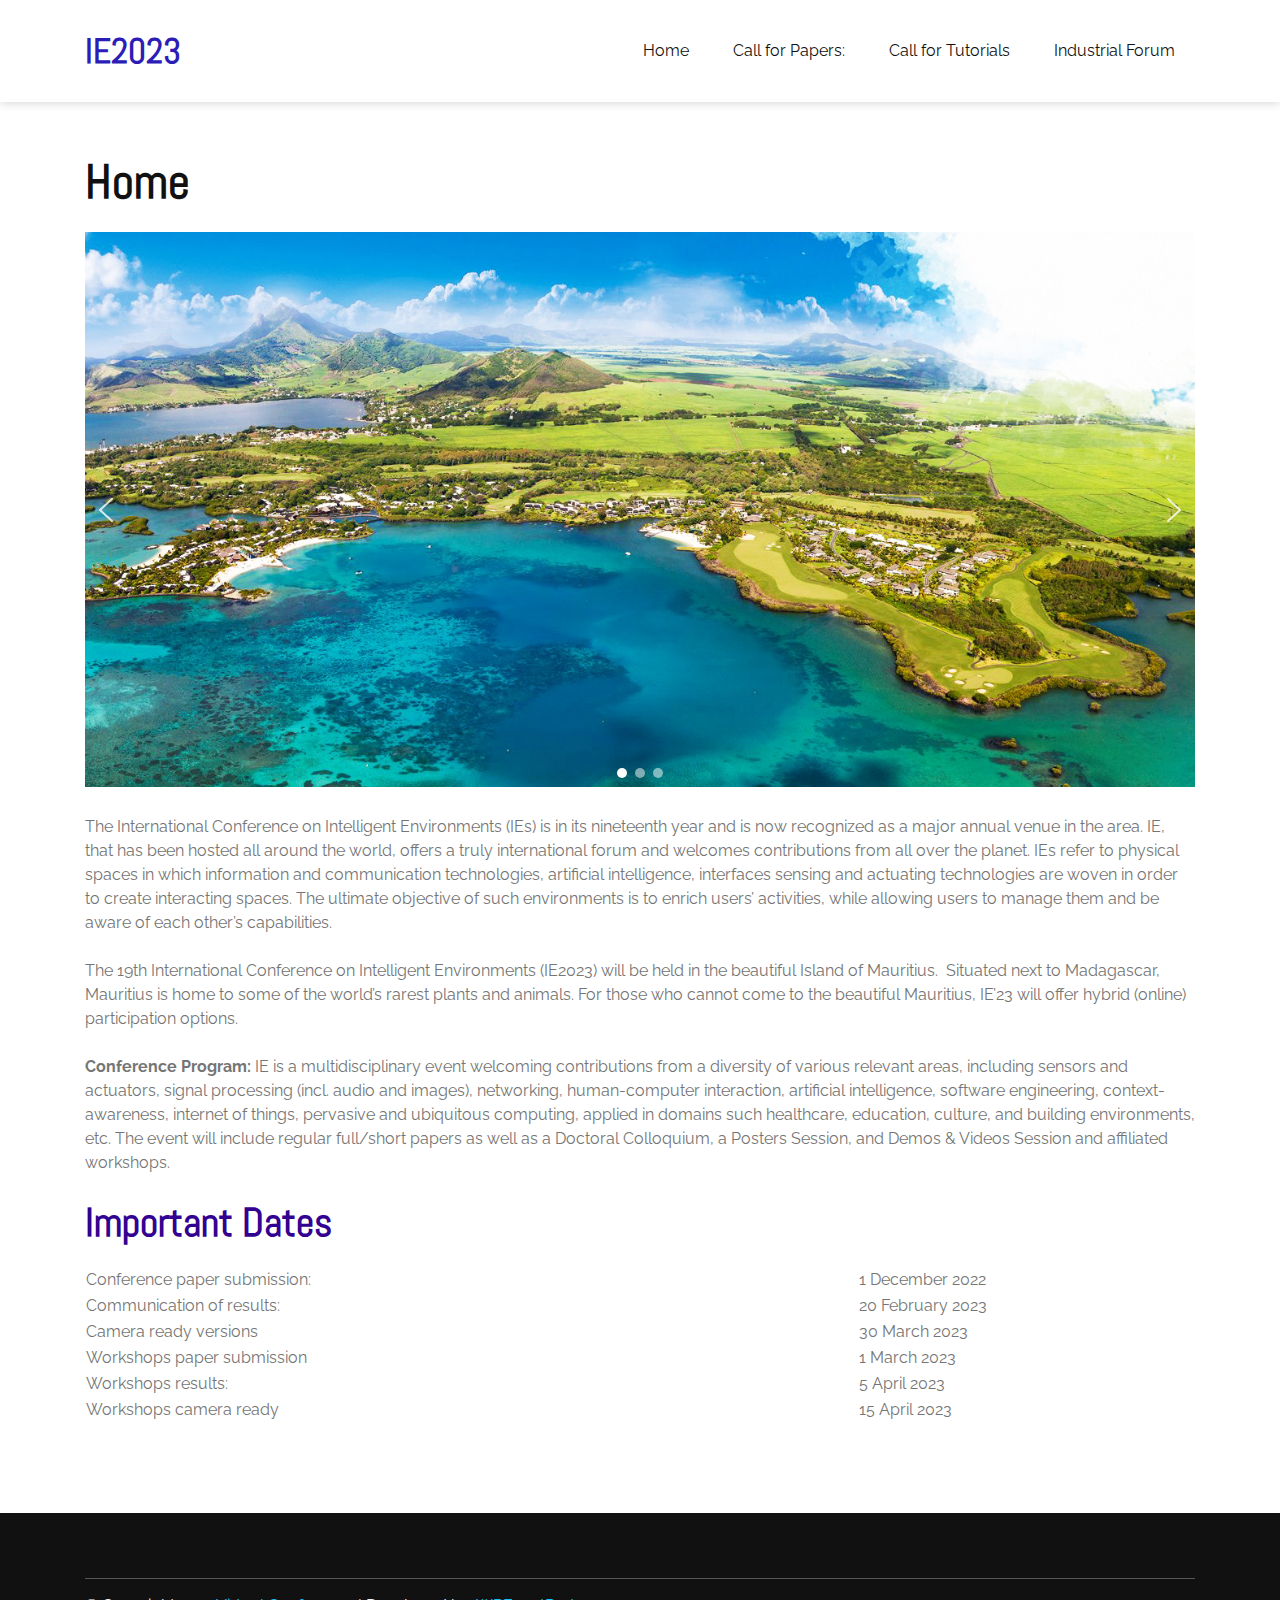
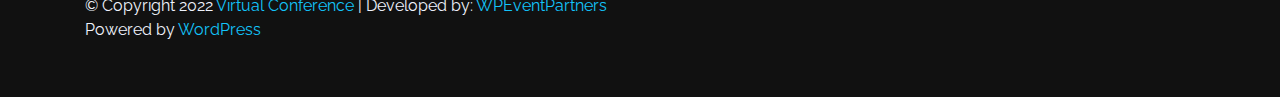
==== index.html @ b7e9fc42 "1st" ====
<!DOCTYPE html>
<html lang="en-US">
<head>
	<meta charset="UTF-8">
	<meta name="viewport" content="width=device-width, initial-scale=1">
	<link rel="profile" href="https://gmpg.org/xfn/11">

	<title>IE2023 &#8211; 19th International Conference on Intelligent Environments (IE’23)</title>
<meta name="robots" content="max-image-preview:large">
<link rel="dns-prefetch" href="//fonts.googleapis.com">
<link rel="dns-prefetch" href="//s.w.org">
<link rel="alternate" type="application/rss+xml" title="IE2023 &raquo; Feed" href="https://mrinalsharma14.github.io/IE2023/feed/">
<link rel="alternate" type="application/rss+xml" title="IE2023 &raquo; Comments Feed" href="https://mrinalsharma14.github.io/IE2023/comments/feed/">
<script type="text/javascript">
window._wpemojiSettings = {"baseUrl":"https:\/\/s.w.org\/images\/core\/emoji\/14.0.0\/72x72\/","ext":".png","svgUrl":"https:\/\/s.w.org\/images\/core\/emoji\/14.0.0\/svg\/","svgExt":".svg","source":{"concatemoji":"https:\/\/mrinalsharma14.github.io\/IE2023\/wp-includes\/js\/wp-emoji-release.min.js?ver=6.0"}};
/*! This file is auto-generated */
!function(e,a,t){var n,r,o,i=a.createElement("canvas"),p=i.getContext&&i.getContext("2d");function s(e,t){var a=String.fromCharCode,e=(p.clearRect(0,0,i.width,i.height),p.fillText(a.apply(this,e),0,0),i.toDataURL());return p.clearRect(0,0,i.width,i.height),p.fillText(a.apply(this,t),0,0),e===i.toDataURL()}function c(e){var t=a.createElement("script");t.src=e,t.defer=t.type="text/javascript",a.getElementsByTagName("head")[0].appendChild(t)}for(o=Array("flag","emoji"),t.supports={everything:!0,everythingExceptFlag:!0},r=0;r<o.length;r++)t.supports[o[r]]=function(e){if(!p||!p.fillText)return!1;switch(p.textBaseline="top",p.font="600 32px Arial",e){case"flag":return s([127987,65039,8205,9895,65039],[127987,65039,8203,9895,65039])?!1:!s([55356,56826,55356,56819],[55356,56826,8203,55356,56819])&&!s([55356,57332,56128,56423,56128,56418,56128,56421,56128,56430,56128,56423,56128,56447],[55356,57332,8203,56128,56423,8203,56128,56418,8203,56128,56421,8203,56128,56430,8203,56128,56423,8203,56128,56447]);case"emoji":return!s([129777,127995,8205,129778,127999],[129777,127995,8203,129778,127999])}return!1}(o[r]),t.supports.everything=t.supports.everything&&t.supports[o[r]],"flag"!==o[r]&&(t.supports.everythingExceptFlag=t.supports.everythingExceptFlag&&t.supports[o[r]]);t.supports.everythingExceptFlag=t.supports.everythingExceptFlag&&!t.supports.flag,t.DOMReady=!1,t.readyCallback=function(){t.DOMReady=!0},t.supports.everything||(n=function(){t.readyCallback()},a.addEventListener?(a.addEventListener("DOMContentLoaded",n,!1),e.addEventListener("load",n,!1)):(e.attachEvent("onload",n),a.attachEvent("onreadystatechange",function(){"complete"===a.readyState&&t.readyCallback()})),(e=t.source||{}).concatemoji?c(e.concatemoji):e.wpemoji&&e.twemoji&&(c(e.twemoji),c(e.wpemoji)))}(window,document,window._wpemojiSettings);
</script>
<style type="text/css">img.wp-smiley,
img.emoji {
	display: inline !important;
	border: none !important;
	box-shadow: none !important;
	height: 1em !important;
	width: 1em !important;
	margin: 0 0.07em !important;
	vertical-align: -0.1em !important;
	background: none !important;
	padding: 0 !important;
}</style>
	<link rel="stylesheet" id="wp-block-library-css" href="https://mrinalsharma14.github.io/IE2023/wp-includes/css/dist/block-library/style.min.css?ver=6.0" type="text/css" media="all">
<style id="global-styles-inline-css" type="text/css">body{--wp--preset--color--black: #000000;--wp--preset--color--cyan-bluish-gray: #abb8c3;--wp--preset--color--white: #ffffff;--wp--preset--color--pale-pink: #f78da7;--wp--preset--color--vivid-red: #cf2e2e;--wp--preset--color--luminous-vivid-orange: #ff6900;--wp--preset--color--luminous-vivid-amber: #fcb900;--wp--preset--color--light-green-cyan: #7bdcb5;--wp--preset--color--vivid-green-cyan: #00d084;--wp--preset--color--pale-cyan-blue: #8ed1fc;--wp--preset--color--vivid-cyan-blue: #0693e3;--wp--preset--color--vivid-purple: #9b51e0;--wp--preset--gradient--vivid-cyan-blue-to-vivid-purple: linear-gradient(135deg,rgba(6,147,227,1) 0%,rgb(155,81,224) 100%);--wp--preset--gradient--light-green-cyan-to-vivid-green-cyan: linear-gradient(135deg,rgb(122,220,180) 0%,rgb(0,208,130) 100%);--wp--preset--gradient--luminous-vivid-amber-to-luminous-vivid-orange: linear-gradient(135deg,rgba(252,185,0,1) 0%,rgba(255,105,0,1) 100%);--wp--preset--gradient--luminous-vivid-orange-to-vivid-red: linear-gradient(135deg,rgba(255,105,0,1) 0%,rgb(207,46,46) 100%);--wp--preset--gradient--very-light-gray-to-cyan-bluish-gray: linear-gradient(135deg,rgb(238,238,238) 0%,rgb(169,184,195) 100%);--wp--preset--gradient--cool-to-warm-spectrum: linear-gradient(135deg,rgb(74,234,220) 0%,rgb(151,120,209) 20%,rgb(207,42,186) 40%,rgb(238,44,130) 60%,rgb(251,105,98) 80%,rgb(254,248,76) 100%);--wp--preset--gradient--blush-light-purple: linear-gradient(135deg,rgb(255,206,236) 0%,rgb(152,150,240) 100%);--wp--preset--gradient--blush-bordeaux: linear-gradient(135deg,rgb(254,205,165) 0%,rgb(254,45,45) 50%,rgb(107,0,62) 100%);--wp--preset--gradient--luminous-dusk: linear-gradient(135deg,rgb(255,203,112) 0%,rgb(199,81,192) 50%,rgb(65,88,208) 100%);--wp--preset--gradient--pale-ocean: linear-gradient(135deg,rgb(255,245,203) 0%,rgb(182,227,212) 50%,rgb(51,167,181) 100%);--wp--preset--gradient--electric-grass: linear-gradient(135deg,rgb(202,248,128) 0%,rgb(113,206,126) 100%);--wp--preset--gradient--midnight: linear-gradient(135deg,rgb(2,3,129) 0%,rgb(40,116,252) 100%);--wp--preset--duotone--dark-grayscale: url('#wp-duotone-dark-grayscale');--wp--preset--duotone--grayscale: url('#wp-duotone-grayscale');--wp--preset--duotone--purple-yellow: url('#wp-duotone-purple-yellow');--wp--preset--duotone--blue-red: url('#wp-duotone-blue-red');--wp--preset--duotone--midnight: url('#wp-duotone-midnight');--wp--preset--duotone--magenta-yellow: url('#wp-duotone-magenta-yellow');--wp--preset--duotone--purple-green: url('#wp-duotone-purple-green');--wp--preset--duotone--blue-orange: url('#wp-duotone-blue-orange');--wp--preset--font-size--small: 13px;--wp--preset--font-size--medium: 20px;--wp--preset--font-size--large: 36px;--wp--preset--font-size--x-large: 42px;}.has-black-color{color: var(--wp--preset--color--black) !important;}.has-cyan-bluish-gray-color{color: var(--wp--preset--color--cyan-bluish-gray) !important;}.has-white-color{color: var(--wp--preset--color--white) !important;}.has-pale-pink-color{color: var(--wp--preset--color--pale-pink) !important;}.has-vivid-red-color{color: var(--wp--preset--color--vivid-red) !important;}.has-luminous-vivid-orange-color{color: var(--wp--preset--color--luminous-vivid-orange) !important;}.has-luminous-vivid-amber-color{color: var(--wp--preset--color--luminous-vivid-amber) !important;}.has-light-green-cyan-color{color: var(--wp--preset--color--light-green-cyan) !important;}.has-vivid-green-cyan-color{color: var(--wp--preset--color--vivid-green-cyan) !important;}.has-pale-cyan-blue-color{color: var(--wp--preset--color--pale-cyan-blue) !important;}.has-vivid-cyan-blue-color{color: var(--wp--preset--color--vivid-cyan-blue) !important;}.has-vivid-purple-color{color: var(--wp--preset--color--vivid-purple) !important;}.has-black-background-color{background-color: var(--wp--preset--color--black) !important;}.has-cyan-bluish-gray-background-color{background-color: var(--wp--preset--color--cyan-bluish-gray) !important;}.has-white-background-color{background-color: var(--wp--preset--color--white) !important;}.has-pale-pink-background-color{background-color: var(--wp--preset--color--pale-pink) !important;}.has-vivid-red-background-color{background-color: var(--wp--preset--color--vivid-red) !important;}.has-luminous-vivid-orange-background-color{background-color: var(--wp--preset--color--luminous-vivid-orange) !important;}.has-luminous-vivid-amber-background-color{background-color: var(--wp--preset--color--luminous-vivid-amber) !important;}.has-light-green-cyan-background-color{background-color: var(--wp--preset--color--light-green-cyan) !important;}.has-vivid-green-cyan-background-color{background-color: var(--wp--preset--color--vivid-green-cyan) !important;}.has-pale-cyan-blue-background-color{background-color: var(--wp--preset--color--pale-cyan-blue) !important;}.has-vivid-cyan-blue-background-color{background-color: var(--wp--preset--color--vivid-cyan-blue) !important;}.has-vivid-purple-background-color{background-color: var(--wp--preset--color--vivid-purple) !important;}.has-black-border-color{border-color: var(--wp--preset--color--black) !important;}.has-cyan-bluish-gray-border-color{border-color: var(--wp--preset--color--cyan-bluish-gray) !important;}.has-white-border-color{border-color: var(--wp--preset--color--white) !important;}.has-pale-pink-border-color{border-color: var(--wp--preset--color--pale-pink) !important;}.has-vivid-red-border-color{border-color: var(--wp--preset--color--vivid-red) !important;}.has-luminous-vivid-orange-border-color{border-color: var(--wp--preset--color--luminous-vivid-orange) !important;}.has-luminous-vivid-amber-border-color{border-color: var(--wp--preset--color--luminous-vivid-amber) !important;}.has-light-green-cyan-border-color{border-color: var(--wp--preset--color--light-green-cyan) !important;}.has-vivid-green-cyan-border-color{border-color: var(--wp--preset--color--vivid-green-cyan) !important;}.has-pale-cyan-blue-border-color{border-color: var(--wp--preset--color--pale-cyan-blue) !important;}.has-vivid-cyan-blue-border-color{border-color: var(--wp--preset--color--vivid-cyan-blue) !important;}.has-vivid-purple-border-color{border-color: var(--wp--preset--color--vivid-purple) !important;}.has-vivid-cyan-blue-to-vivid-purple-gradient-background{background: var(--wp--preset--gradient--vivid-cyan-blue-to-vivid-purple) !important;}.has-light-green-cyan-to-vivid-green-cyan-gradient-background{background: var(--wp--preset--gradient--light-green-cyan-to-vivid-green-cyan) !important;}.has-luminous-vivid-amber-to-luminous-vivid-orange-gradient-background{background: var(--wp--preset--gradient--luminous-vivid-amber-to-luminous-vivid-orange) !important;}.has-luminous-vivid-orange-to-vivid-red-gradient-background{background: var(--wp--preset--gradient--luminous-vivid-orange-to-vivid-red) !important;}.has-very-light-gray-to-cyan-bluish-gray-gradient-background{background: var(--wp--preset--gradient--very-light-gray-to-cyan-bluish-gray) !important;}.has-cool-to-warm-spectrum-gradient-background{background: var(--wp--preset--gradient--cool-to-warm-spectrum) !important;}.has-blush-light-purple-gradient-background{background: var(--wp--preset--gradient--blush-light-purple) !important;}.has-blush-bordeaux-gradient-background{background: var(--wp--preset--gradient--blush-bordeaux) !important;}.has-luminous-dusk-gradient-background{background: var(--wp--preset--gradient--luminous-dusk) !important;}.has-pale-ocean-gradient-background{background: var(--wp--preset--gradient--pale-ocean) !important;}.has-electric-grass-gradient-background{background: var(--wp--preset--gradient--electric-grass) !important;}.has-midnight-gradient-background{background: var(--wp--preset--gradient--midnight) !important;}.has-small-font-size{font-size: var(--wp--preset--font-size--small) !important;}.has-medium-font-size{font-size: var(--wp--preset--font-size--medium) !important;}.has-large-font-size{font-size: var(--wp--preset--font-size--large) !important;}.has-x-large-font-size{font-size: var(--wp--preset--font-size--x-large) !important;}</style>
<link rel="stylesheet" id="fontello-css-css" href="https://mrinalsharma14.github.io/IE2023/wp-content/themes/virtual-conference/css/fontello.css?ver=6.0" type="text/css" media="all">
<link rel="stylesheet" id="virtual-conference-googlefonts-css" href="https://fonts.googleapis.com/css?family=Raleway%3A200%2C300%2C400%2C500%2C600%2C700%2C800%2C900%7CAbel%3A200%2C300%2C400%2C500%2C600%2C700%2C800%2C900%7CAbel%3A200%2C300%2C400%2C500%2C600%2C700%2C800%2C900%7C&#038;ver=6.0" type="text/css" media="all">
<link rel="stylesheet" id="owl-carousel-css" href="https://mrinalsharma14.github.io/IE2023/wp-content/themes/virtual-conference/css/owl.carousel.min.css?ver=2.3.4" type="text/css" media="all">
<link rel="stylesheet" id="virtual-conference-style-css" href="https://mrinalsharma14.github.io/IE2023/wp-content/themes/virtual-conference/style.css?ver=6.0" type="text/css" media="all">
<link rel="stylesheet" id="virtual-conference-schedule-layouts-css" href="https://mrinalsharma14.github.io/IE2023/wp-content/themes/virtual-conference/css/schedule-layouts.css?ver=6.0" type="text/css" media="all">
<link rel="stylesheet" id="virtual-conference-dynamic-css-css" href="https://mrinalsharma14.github.io/IE2023/wp-content/themes/virtual-conference/css/dynamic.css?ver=6.0" type="text/css" media="all">
<style id="virtual-conference-dynamic-css-inline-css" type="text/css">:root {
                        --header-background: #ffffff;
                        --primary-color: #8854E1;
                        --secondary-color: #13C4FA;
                        --text-color: #757575;
                        --light-color: #EFF3FC ;
                        --dark-color: #111111 ;
                        --grey-color: #606060 ;
                        --header-text-color: #330191;
                        --heading-font-family: Abel;
                        --body-font-family: Raleway;
                }


                html,:root{ font: normal 16px Raleway;}
                header .custom-logo-link img{ width: 210px; }

                .header{padding: 30px 0;}

                /*Site Title*/
                header .site-title a{ font-size: 35px; font-family: Abel; color: #2c1db7; }

                /* Banner Colors */
                section[class*=banner-layout-] .item:before { background-color: #e3f0f7; }
                .banner-layout-2 .item { background-color: #e3f0f7;}

                #banner .caption .title{
                        font-size: 50px;
                }</style>
<link rel="stylesheet" type="text/css" href="https://mrinalsharma14.github.io/IE2023/wp-content/plugins/smart-slider-3/Public/SmartSlider3/Application/Frontend/Assets/dist/smartslider.min.css?ver=6da04383" media="all">
<link rel="stylesheet" type="text/css" href="https://fonts.googleapis.com/css?display=swap&amp;family=Playfair+Display%3A300%2C400" media="all">
<style data-related="n2-ss-2">div#n2-ss-2 .n2-ss-slider-1{display:grid;position:relative;}div#n2-ss-2 .n2-ss-slider-2{display:grid;position:relative;overflow:hidden;padding:0px 0px 0px 0px;border:0px solid RGBA(62,62,62,1);border-radius:0px;background-clip:padding-box;background-repeat:repeat;background-position:50% 50%;background-size:cover;background-attachment:scroll;z-index:1;}div#n2-ss-2:not(.n2-ss-loaded) .n2-ss-slider-2{background-image:none !important;}div#n2-ss-2 .n2-ss-slider-3{display:grid;grid-template-areas:'cover';position:relative;overflow:hidden;z-index:10;}div#n2-ss-2 .n2-ss-slider-3 > *{grid-area:cover;}div#n2-ss-2 .n2-ss-slide-backgrounds,div#n2-ss-2 .n2-ss-slider-3 > .n2-ss-divider{position:relative;}div#n2-ss-2 .n2-ss-slide-backgrounds{z-index:10;}div#n2-ss-2 .n2-ss-slide-backgrounds > *{overflow:hidden;}div#n2-ss-2 .n2-ss-slide-background{transform:translateX(-100000px);}div#n2-ss-2 .n2-ss-slider-4{place-self:center;position:relative;width:100%;height:100%;z-index:20;display:grid;grid-template-areas:'slide';}div#n2-ss-2 .n2-ss-slider-4 > *{grid-area:slide;}div#n2-ss-2.n2-ss-full-page--constrain-ratio .n2-ss-slider-4{height:auto;}div#n2-ss-2 .n2-ss-slide{display:grid;place-items:center;grid-auto-columns:100%;position:relative;z-index:20;-webkit-backface-visibility:hidden;transform:translateX(-100000px);}div#n2-ss-2 .n2-ss-slide{perspective:1000px;}div#n2-ss-2 .n2-ss-slide-active{z-index:21;}.n2-ss-background-animation{position:absolute;top:0;left:0;width:100%;height:100%;z-index:3;}div#n2-ss-2 .nextend-arrow{cursor:pointer;overflow:hidden;line-height:0 !important;z-index:18;-webkit-user-select:none;}div#n2-ss-2 .nextend-arrow img{position:relative;display:block;}div#n2-ss-2 .nextend-arrow img.n2-arrow-hover-img{display:none;}div#n2-ss-2 .nextend-arrow:FOCUS img.n2-arrow-hover-img,div#n2-ss-2 .nextend-arrow:HOVER img.n2-arrow-hover-img{display:inline;}div#n2-ss-2 .nextend-arrow:FOCUS img.n2-arrow-normal-img,div#n2-ss-2 .nextend-arrow:HOVER img.n2-arrow-normal-img{display:none;}div#n2-ss-2 .nextend-arrow-animated{overflow:hidden;}div#n2-ss-2 .nextend-arrow-animated > div{position:relative;}div#n2-ss-2 .nextend-arrow-animated .n2-active{position:absolute;}div#n2-ss-2 .nextend-arrow-animated-fade{transition:background 0.3s, opacity 0.4s;}div#n2-ss-2 .nextend-arrow-animated-horizontal > div{transition:all 0.4s;transform:none;}div#n2-ss-2 .nextend-arrow-animated-horizontal .n2-active{top:0;}div#n2-ss-2 .nextend-arrow-previous.nextend-arrow-animated-horizontal .n2-active{left:100%;}div#n2-ss-2 .nextend-arrow-next.nextend-arrow-animated-horizontal .n2-active{right:100%;}div#n2-ss-2 .nextend-arrow-previous.nextend-arrow-animated-horizontal:HOVER > div,div#n2-ss-2 .nextend-arrow-previous.nextend-arrow-animated-horizontal:FOCUS > div{transform:translateX(-100%);}div#n2-ss-2 .nextend-arrow-next.nextend-arrow-animated-horizontal:HOVER > div,div#n2-ss-2 .nextend-arrow-next.nextend-arrow-animated-horizontal:FOCUS > div{transform:translateX(100%);}div#n2-ss-2 .nextend-arrow-animated-vertical > div{transition:all 0.4s;transform:none;}div#n2-ss-2 .nextend-arrow-animated-vertical .n2-active{left:0;}div#n2-ss-2 .nextend-arrow-previous.nextend-arrow-animated-vertical .n2-active{top:100%;}div#n2-ss-2 .nextend-arrow-next.nextend-arrow-animated-vertical .n2-active{bottom:100%;}div#n2-ss-2 .nextend-arrow-previous.nextend-arrow-animated-vertical:HOVER > div,div#n2-ss-2 .nextend-arrow-previous.nextend-arrow-animated-vertical:FOCUS > div{transform:translateY(-100%);}div#n2-ss-2 .nextend-arrow-next.nextend-arrow-animated-vertical:HOVER > div,div#n2-ss-2 .nextend-arrow-next.nextend-arrow-animated-vertical:FOCUS > div{transform:translateY(100%);}div#n2-ss-2 .n2-ss-control-bullet{visibility:hidden;text-align:center;justify-content:center;z-index:14;}div#n2-ss-2 .n2-ss-control-bullet--calculate-size{left:0 !important;}div#n2-ss-2 .n2-ss-control-bullet-horizontal.n2-ss-control-bullet-fullsize{width:100%;}div#n2-ss-2 .n2-ss-control-bullet-vertical.n2-ss-control-bullet-fullsize{height:100%;flex-flow:column;}div#n2-ss-2 .nextend-bullet-bar{display:inline-flex;vertical-align:top;visibility:visible;align-items:center;flex-wrap:wrap;}div#n2-ss-2 .n2-bar-justify-content-left{justify-content:flex-start;}div#n2-ss-2 .n2-bar-justify-content-center{justify-content:center;}div#n2-ss-2 .n2-bar-justify-content-right{justify-content:flex-end;}div#n2-ss-2 .n2-ss-control-bullet-vertical > .nextend-bullet-bar{flex-flow:column;}div#n2-ss-2 .n2-ss-control-bullet-fullsize > .nextend-bullet-bar{display:flex;}div#n2-ss-2 .n2-ss-control-bullet-horizontal.n2-ss-control-bullet-fullsize > .nextend-bullet-bar{flex:1 1 auto;}div#n2-ss-2 .n2-ss-control-bullet-vertical.n2-ss-control-bullet-fullsize > .nextend-bullet-bar{height:100%;}div#n2-ss-2 .nextend-bullet-bar .n2-bullet{cursor:pointer;transition:background-color 0.4s;}div#n2-ss-2 .nextend-bullet-bar .n2-bullet.n2-active{cursor:default;}div#n2-ss-2 div.n2-ss-bullet-thumbnail-container{position:absolute;z-index:10000000;}div#n2-ss-2 .n2-ss-bullet-thumbnail-container .n2-ss-bullet-thumbnail{background-size:cover;background-repeat:no-repeat;background-position:center;}div#n2-ss-2 .n2-font-4c6c7e1b1bf49436c2f87de4e58f32ed-hover{font-family: 'Playfair Display';color: #ffffff;font-size:300%;text-shadow: none;line-height: 1.3;font-weight: normal;font-style: normal;text-decoration: none;text-align: inherit;letter-spacing: normal;word-spacing: normal;text-transform: none;font-weight: 700;}div#n2-ss-2 .n2-style-4ef2b9ef3ac95757a797a679951a67a3-dot{background: RGBA(255,255,255,0.5);opacity:1;padding:5px 5px 5px 5px ;box-shadow: none;border: 0px solid RGBA(0,0,0,1);border-radius:50px;margin:4px;}div#n2-ss-2 .n2-style-4ef2b9ef3ac95757a797a679951a67a3-dot.n2-active, div#n2-ss-2 .n2-style-4ef2b9ef3ac95757a797a679951a67a3-dot:HOVER, div#n2-ss-2 .n2-style-4ef2b9ef3ac95757a797a679951a67a3-dot:FOCUS{background: #ffffff;}div#n2-ss-2 .n2-style-c551d6c8778ab3d08aca13db75fd7f5e-simple{background: RGBA(0,0,0,0.5);opacity:1;padding:0px 0px 0px 0px ;box-shadow: none;border: 0px solid RGBA(0,0,0,1);border-radius:3px;margin:5px;}div#n2-ss-2 .n2-ss-slide-limiter{max-width:1200px;}div#n2-ss-2 .n-uc-cGm6zGa33ltL{padding:0px 0px 0px 0px}div#n2-ss-2 .n-uc-187d8f1049b03-inner{padding:40px 60px 40px 60px;justify-content:center}div#n2-ss-2 .n-uc-kYioCZs0uzPW{--margin-bottom:30px}div#n2-ss-2 .n-uc-ZoOIRWZNzRzj{padding:0px 0px 0px 0px}div#n2-ss-2 .n-uc-1f4f8ad18c1a0-inner{padding:40px 60px 40px 60px;justify-content:center}div#n2-ss-2 .n-uc-1f4f8ad18c1a0{max-width: 1030px}div#n2-ss-2 .n-uc-D03vvwqTejiS{--margin-bottom:30px}div#n2-ss-2 .n-uc-JWRWeftr7if1{padding:0px 0px 0px 0px}div#n2-ss-2 .nextend-arrow img{width: 32px}@media (min-width: 1200px){div#n2-ss-2 [data-hide-desktopportrait="1"]{display: none !important;}}@media (orientation: landscape) and (max-width: 1199px) and (min-width: 901px),(orientation: portrait) and (max-width: 1199px) and (min-width: 701px){div#n2-ss-2 .n-uc-kYioCZs0uzPW{--ssfont-scale:0.8}div#n2-ss-2 .n-uc-D03vvwqTejiS{--margin-bottom:30px;--ssfont-scale:0.8}div#n2-ss-2 [data-hide-tabletportrait="1"]{display: none !important;}}@media (orientation: landscape) and (max-width: 900px),(orientation: portrait) and (max-width: 700px){div#n2-ss-2 .n-uc-187d8f1049b03-inner{padding:40px 25px 40px 25px}div#n2-ss-2 .n-uc-kYioCZs0uzPW{--margin-bottom:10px;--ssfont-scale:0.6}div#n2-ss-2 .n-uc-1f4f8ad18c1a0-inner{padding:40px 25px 40px 25px}div#n2-ss-2 .n-uc-D03vvwqTejiS{--margin-bottom:10px;--ssfont-scale:0.65}div#n2-ss-2 [data-hide-mobileportrait="1"]{display: none !important;}div#n2-ss-2 .nextend-arrow img{width: 16px}}</style>
<script type="text/javascript" src="https://mrinalsharma14.github.io/IE2023/wp-includes/js/jquery/jquery.min.js?ver=3.6.0" id="jquery-core-js"></script>
<script type="text/javascript" src="https://mrinalsharma14.github.io/IE2023/wp-includes/js/jquery/jquery-migrate.min.js?ver=3.3.2" id="jquery-migrate-js"></script>
<script type="text/javascript" id="virtual_conference_loadmore-js-extra">
/* <![CDATA[ */
var virtual_conference_loadmore_params = {"ajaxurl":"https:\/\/mrinalsharma14.github.io\/IE2023\/wp-admin\/admin-ajax.php","current_page":"1","max_page":"1"};
/* ]]> */
</script>
<script type="text/javascript" src="https://mrinalsharma14.github.io/IE2023/wp-content/themes/virtual-conference/js/loadmore.js?ver=6.0" id="virtual_conference_loadmore-js"></script>
<link rel="https://api.w.org/" href="https://mrinalsharma14.github.io/IE2023/wp-json/">
<link rel="alternate" type="application/json" href="https://mrinalsharma14.github.io/IE2023/wp-json/wp/v2/pages/138">
<link rel="EditURI" type="application/rsd+xml" title="RSD" href="https://mrinalsharma14.github.io/IE2023/xmlrpc.php?rsd">
<link rel="wlwmanifest" type="application/wlwmanifest+xml" href="https://mrinalsharma14.github.io/IE2023/wp-includes/wlwmanifest.xml"> 
<meta name="generator" content="WordPress 6.0">
<link rel="canonical" href="https://mrinalsharma14.github.io/IE2023/">
<link rel="shortlink" href="https://mrinalsharma14.github.io/IE2023/">
<link rel="alternate" type="application/json+oembed" href="https://mrinalsharma14.github.io/IE2023/wp-json/oembed/1.0/embed?url=https%3A%2F%2Fmrinalsharma14.github.io%2FIE2023%2F">
<link rel="alternate" type="text/xml+oembed" href="https://mrinalsharma14.github.io/IE2023/wp-json/oembed/1.0/embed?url=https%3A%2F%2Fmrinalsharma14.github.io%2FIE2023%2F&#038;format=xml">
<script>(function(){this._N2=this._N2||{_r:[],_d:[],r:function(){this._r.push(arguments)},d:function(){this._d.push(arguments)}}}).call(window);!function(a){a.indexOf("Safari")>0&&-1===a.indexOf("Chrome")&&document.documentElement.style.setProperty("--ss-safari-fix-225962","1px")}(navigator.userAgent);</script><script src="https://mrinalsharma14.github.io/IE2023/wp-content/plugins/smart-slider-3/Public/SmartSlider3/Application/Frontend/Assets/dist/n2.min.js?ver=6da04383" defer async></script>
<script src="https://mrinalsharma14.github.io/IE2023/wp-content/plugins/smart-slider-3/Public/SmartSlider3/Application/Frontend/Assets/dist/smartslider-frontend.min.js?ver=6da04383" defer async></script>
<script src="https://mrinalsharma14.github.io/IE2023/wp-content/plugins/smart-slider-3/Public/SmartSlider3/Slider/SliderType/Simple/Assets/dist/ss-simple.min.js?ver=6da04383" defer async></script>
<script src="https://mrinalsharma14.github.io/IE2023/wp-content/plugins/smart-slider-3/Public/SmartSlider3/Widget/Arrow/ArrowImage/Assets/dist/w-arrow-image.min.js?ver=6da04383" defer async></script>
<script src="https://mrinalsharma14.github.io/IE2023/wp-content/plugins/smart-slider-3/Public/SmartSlider3/Widget/Bullet/Assets/dist/w-bullet.min.js?ver=6da04383" defer async></script>
<script>_N2.r('documentReady',function(){_N2.r(["documentReady","smartslider-frontend","SmartSliderWidgetArrowImage","SmartSliderWidgetBulletTransition","ss-simple"],function(){new _N2.SmartSliderSimple('n2-ss-2',{"admin":false,"background.video.mobile":1,"loadingTime":2000,"randomize":{"randomize":0,"randomizeFirst":0},"alias":{"id":0,"smoothScroll":0,"slideSwitch":0,"scroll":1},"align":"normal","isDelayed":0,"responsive":{"mediaQueries":{"all":false,"desktopportrait":["(min-width: 1200px)"],"tabletportrait":["(orientation: landscape) and (max-width: 1199px) and (min-width: 901px)","(orientation: portrait) and (max-width: 1199px) and (min-width: 701px)"],"mobileportrait":["(orientation: landscape) and (max-width: 900px)","(orientation: portrait) and (max-width: 700px)"]},"base":{"slideOuterWidth":1200,"slideOuterHeight":600,"sliderWidth":1200,"sliderHeight":600,"slideWidth":1200,"slideHeight":600},"hideOn":{"desktopLandscape":false,"desktopPortrait":false,"tabletLandscape":false,"tabletPortrait":false,"mobileLandscape":false,"mobilePortrait":false},"onResizeEnabled":true,"type":"fullwidth","sliderHeightBasedOn":"real","focusUser":1,"focusEdge":"auto","breakpoints":[{"device":"tabletPortrait","type":"max-screen-width","portraitWidth":1199,"landscapeWidth":1199},{"device":"mobilePortrait","type":"max-screen-width","portraitWidth":700,"landscapeWidth":900}],"enabledDevices":{"desktopLandscape":0,"desktopPortrait":1,"tabletLandscape":0,"tabletPortrait":1,"mobileLandscape":0,"mobilePortrait":1},"sizes":{"desktopPortrait":{"width":1200,"height":600,"max":3000,"min":1200},"tabletPortrait":{"width":701,"height":350,"customHeight":false,"max":1199,"min":701},"mobilePortrait":{"width":320,"height":160,"customHeight":false,"max":900,"min":320}},"overflowHiddenPage":0,"focus":{"offsetTop":"#wpadminbar","offsetBottom":""}},"controls":{"mousewheel":0,"touch":"horizontal","keyboard":1,"blockCarouselInteraction":1},"playWhenVisible":1,"playWhenVisibleAt":0.5,"lazyLoad":0,"lazyLoadNeighbor":0,"blockrightclick":0,"maintainSession":0,"autoplay":{"enabled":0,"start":1,"duration":8000,"autoplayLoop":1,"allowReStart":0,"pause":{"click":1,"mouse":"0","mediaStarted":1},"resume":{"click":0,"mouse":"0","mediaEnded":1,"slidechanged":0},"interval":1,"intervalModifier":"loop","intervalSlide":"current"},"perspective":1000,"layerMode":{"playOnce":0,"playFirstLayer":1,"mode":"skippable","inAnimation":"mainInEnd"},"bgAnimations":0,"mainanimation":{"type":"horizontal","duration":800,"delay":0,"ease":"easeOutQuad","shiftedBackgroundAnimation":0},"carousel":1,"initCallbacks":function(){new _N2.SmartSliderWidgetArrowImage(this);new _N2.SmartSliderWidgetBulletTransition(this,{"area":10,"dotClasses":"n2-style-4ef2b9ef3ac95757a797a679951a67a3-dot ","mode":"","action":"click","thumbnail":1,"thumbnailWidth":120,"thumbnailHeight":81,"thumbnailStyle":"n2-style-c551d6c8778ab3d08aca13db75fd7f5e-simple ","thumbnailPosition":"top"})}})})});</script>
</head>

<body class="home page-template-default page page-id-138">
    <svg xmlns="http://www.w3.org/2000/svg" viewbox="0 0 0 0" width="0" height="0" focusable="false" role="none" style="visibility: hidden; position: absolute; left: -9999px; overflow: hidden;"><defs><filter id="wp-duotone-dark-grayscale"><fecolormatrix color-interpolation-filters="sRGB" type="matrix" values=" .299 .587 .114 0 0 .299 .587 .114 0 0 .299 .587 .114 0 0 .299 .587 .114 0 0 "></fecolormatrix><fecomponenttransfer color-interpolation-filters="sRGB"><fefuncr type="table" tablevalues="0 0.49803921568627"></fefuncr><fefuncg type="table" tablevalues="0 0.49803921568627"></fefuncg><fefuncb type="table" tablevalues="0 0.49803921568627"></fefuncb><fefunca type="table" tablevalues="1 1"></fefunca></fecomponenttransfer><fecomposite in2="SourceGraphic" operator="in"></fecomposite></filter></defs></svg><svg xmlns="http://www.w3.org/2000/svg" viewbox="0 0 0 0" width="0" height="0" focusable="false" role="none" style="visibility: hidden; position: absolute; left: -9999px; overflow: hidden;"><defs><filter id="wp-duotone-grayscale"><fecolormatrix color-interpolation-filters="sRGB" type="matrix" values=" .299 .587 .114 0 0 .299 .587 .114 0 0 .299 .587 .114 0 0 .299 .587 .114 0 0 "></fecolormatrix><fecomponenttransfer color-interpolation-filters="sRGB"><fefuncr type="table" tablevalues="0 1"></fefuncr><fefuncg type="table" tablevalues="0 1"></fefuncg><fefuncb type="table" tablevalues="0 1"></fefuncb><fefunca type="table" tablevalues="1 1"></fefunca></fecomponenttransfer><fecomposite in2="SourceGraphic" operator="in"></fecomposite></filter></defs></svg><svg xmlns="http://www.w3.org/2000/svg" viewbox="0 0 0 0" width="0" height="0" focusable="false" role="none" style="visibility: hidden; position: absolute; left: -9999px; overflow: hidden;"><defs><filter id="wp-duotone-purple-yellow"><fecolormatrix color-interpolation-filters="sRGB" type="matrix" values=" .299 .587 .114 0 0 .299 .587 .114 0 0 .299 .587 .114 0 0 .299 .587 .114 0 0 "></fecolormatrix><fecomponenttransfer color-interpolation-filters="sRGB"><fefuncr type="table" tablevalues="0.54901960784314 0.98823529411765"></fefuncr><fefuncg type="table" tablevalues="0 1"></fefuncg><fefuncb type="table" tablevalues="0.71764705882353 0.25490196078431"></fefuncb><fefunca type="table" tablevalues="1 1"></fefunca></fecomponenttransfer><fecomposite in2="SourceGraphic" operator="in"></fecomposite></filter></defs></svg><svg xmlns="http://www.w3.org/2000/svg" viewbox="0 0 0 0" width="0" height="0" focusable="false" role="none" style="visibility: hidden; position: absolute; left: -9999px; overflow: hidden;"><defs><filter id="wp-duotone-blue-red"><fecolormatrix color-interpolation-filters="sRGB" type="matrix" values=" .299 .587 .114 0 0 .299 .587 .114 0 0 .299 .587 .114 0 0 .299 .587 .114 0 0 "></fecolormatrix><fecomponenttransfer color-interpolation-filters="sRGB"><fefuncr type="table" tablevalues="0 1"></fefuncr><fefuncg type="table" tablevalues="0 0.27843137254902"></fefuncg><fefuncb type="table" tablevalues="0.5921568627451 0.27843137254902"></fefuncb><fefunca type="table" tablevalues="1 1"></fefunca></fecomponenttransfer><fecomposite in2="SourceGraphic" operator="in"></fecomposite></filter></defs></svg><svg xmlns="http://www.w3.org/2000/svg" viewbox="0 0 0 0" width="0" height="0" focusable="false" role="none" style="visibility: hidden; position: absolute; left: -9999px; overflow: hidden;"><defs><filter id="wp-duotone-midnight"><fecolormatrix color-interpolation-filters="sRGB" type="matrix" values=" .299 .587 .114 0 0 .299 .587 .114 0 0 .299 .587 .114 0 0 .299 .587 .114 0 0 "></fecolormatrix><fecomponenttransfer color-interpolation-filters="sRGB"><fefuncr type="table" tablevalues="0 0"></fefuncr><fefuncg type="table" tablevalues="0 0.64705882352941"></fefuncg><fefuncb type="table" tablevalues="0 1"></fefuncb><fefunca type="table" tablevalues="1 1"></fefunca></fecomponenttransfer><fecomposite in2="SourceGraphic" operator="in"></fecomposite></filter></defs></svg><svg xmlns="http://www.w3.org/2000/svg" viewbox="0 0 0 0" width="0" height="0" focusable="false" role="none" style="visibility: hidden; position: absolute; left: -9999px; overflow: hidden;"><defs><filter id="wp-duotone-magenta-yellow"><fecolormatrix color-interpolation-filters="sRGB" type="matrix" values=" .299 .587 .114 0 0 .299 .587 .114 0 0 .299 .587 .114 0 0 .299 .587 .114 0 0 "></fecolormatrix><fecomponenttransfer color-interpolation-filters="sRGB"><fefuncr type="table" tablevalues="0.78039215686275 1"></fefuncr><fefuncg type="table" tablevalues="0 0.94901960784314"></fefuncg><fefuncb type="table" tablevalues="0.35294117647059 0.47058823529412"></fefuncb><fefunca type="table" tablevalues="1 1"></fefunca></fecomponenttransfer><fecomposite in2="SourceGraphic" operator="in"></fecomposite></filter></defs></svg><svg xmlns="http://www.w3.org/2000/svg" viewbox="0 0 0 0" width="0" height="0" focusable="false" role="none" style="visibility: hidden; position: absolute; left: -9999px; overflow: hidden;"><defs><filter id="wp-duotone-purple-green"><fecolormatrix color-interpolation-filters="sRGB" type="matrix" values=" .299 .587 .114 0 0 .299 .587 .114 0 0 .299 .587 .114 0 0 .299 .587 .114 0 0 "></fecolormatrix><fecomponenttransfer color-interpolation-filters="sRGB"><fefuncr type="table" tablevalues="0.65098039215686 0.40392156862745"></fefuncr><fefuncg type="table" tablevalues="0 1"></fefuncg><fefuncb type="table" tablevalues="0.44705882352941 0.4"></fefuncb><fefunca type="table" tablevalues="1 1"></fefunca></fecomponenttransfer><fecomposite in2="SourceGraphic" operator="in"></fecomposite></filter></defs></svg><svg xmlns="http://www.w3.org/2000/svg" viewbox="0 0 0 0" width="0" height="0" focusable="false" role="none" style="visibility: hidden; position: absolute; left: -9999px; overflow: hidden;"><defs><filter id="wp-duotone-blue-orange"><fecolormatrix color-interpolation-filters="sRGB" type="matrix" values=" .299 .587 .114 0 0 .299 .587 .114 0 0 .299 .587 .114 0 0 .299 .587 .114 0 0 "></fecolormatrix><fecomponenttransfer color-interpolation-filters="sRGB"><fefuncr type="table" tablevalues="0.098039215686275 1"></fefuncr><fefuncg type="table" tablevalues="0 0.66274509803922"></fefuncg><fefuncb type="table" tablevalues="0.84705882352941 0.41960784313725"></fefuncb><fefunca type="table" tablevalues="1 1"></fefunca></fecomponenttransfer><fecomposite in2="SourceGraphic" operator="in"></fecomposite></filter></defs></svg>    <a class="skip-link screen-reader-text" href="#primary">Skip to content</a>
	<div id="page" class="site">
        <header id="masthead" class="site-header  header-layout-1">
    <div class="header">
        <div class="container">
            <div class="header-wrapper">
                <div class="site-branding-social">
                    <div class="site-branding">
                                                                        <div class="site-title">
                        <a href="https://mrinalsharma14.github.io/IE2023/" rel="home">IE2023</a>
                        </div>
                                                                    </div>
<!-- .site-branding -->


                    <div class="social-navigation">
                   
                <nav id="site-navigation" class="main-navigation">
                <button class="menu-toggle" aria-controls="primary-menu" aria-expanded="false"><!-- Primary Menu -->
                    <div id="nav-icon">
                        <span></span>
                        <span></span>
                        <span></span>
                        <span></span>
                    </div>
                </button>
                <div class="menu-main-menu-container"><ul id="menu-main-menu" class="menu">
<li id="menu-item-141" class="menu-item menu-item-type-post_type menu-item-object-page menu-item-home current-menu-item page_item page-item-138 current_page_item menu-item-141"><a href="https://mrinalsharma14.github.io/IE2023/" aria-current="page">Home</a></li>
<li id="menu-item-128" class="menu-item menu-item-type-post_type menu-item-object-page menu-item-128"><a href="https://mrinalsharma14.github.io/IE2023/call-for-papers/">Call for Papers:</a></li>
<li id="menu-item-134" class="menu-item menu-item-type-post_type menu-item-object-page menu-item-134"><a href="https://mrinalsharma14.github.io/IE2023/call-for-tutorials/">Call for Tutorials</a></li>
<li id="menu-item-132" class="menu-item menu-item-type-post_type menu-item-object-page menu-item-132"><a href="https://mrinalsharma14.github.io/IE2023/industrial-forum/">Industrial Forum</a></li>
</ul></div>            </nav><!-- #site-navigation -->
            </div>
            </div>


            
        </div>
    </div>
</div>
</header><!-- #masthead -->






	<div id="content" class="site-content">

        
<div id="primary" class="inside-page content-area">
		<div id="main" class="site-main">

			
<h1 class="page-title">Home</h1>

<div class="single-post">
    <div class="post-content">

        
        <article>
            
<div class="wp-block-nextend-smartslider3"><div class="n2-section-smartslider fitvidsignore  n2_clear" data-ssid="2" tabindex="0" role="region" aria-label="Slider">
<div id="n2-ss-2-align" class="n2-ss-align"><div class="n2-padding">
<div id="n2-ss-2" data-creator="Smart Slider 3" data-responsive="fullwidth" class="n2-ss-slider n2-ow n2-has-hover n2notransition  ">





<div class="n2-ss-slider-wrapper-inside">
        <div class="n2-ss-slider-1 n2_ss__touch_element n2-ow">
            <div class="n2-ss-slider-2 n2-ow">
                                                <div class="n2-ss-slider-3 n2-ow">

                    <div class="n2-ss-slide-backgrounds n2-ow-all">
<div class="n2-ss-slide-background" data-public-id="1" data-mode="fill">
<div class="n2-ss-slide-background-image" data-blur="0" data-opacity="100" data-x="50" data-y="50" data-alt="" data-title=""><picture class="skip-lazy" data-skip-lazy="1"><img src="https://mrinalsharma14.github.io/IE2023/wp-content/uploads/2022/06/mauritius-banner-img-1.jpg" alt="" title="" loading="lazy" class="skip-lazy" data-skip-lazy="1"></picture></div>
<div data-color="RGBA(255,255,255,0)" style="background-color: RGBA(255,255,255,0);" class="n2-ss-slide-background-color"></div>
</div>
<div class="n2-ss-slide-background" data-public-id="2" data-mode="fill">
<div class="n2-ss-slide-background-image" data-blur="0" data-opacity="100" data-x="50" data-y="50" data-alt="" data-title=""><picture class="skip-lazy" data-skip-lazy="1"><img src="https://mrinalsharma14.github.io/IE2023/wp-content/uploads/2022/06/middlesex-university-mauritius-uniciti.jpg" alt="" title="" loading="lazy" class="skip-lazy" data-skip-lazy="1"></picture></div>
<div data-color="RGBA(255,255,255,0)" style="background-color: RGBA(255,255,255,0);" class="n2-ss-slide-background-color"></div>
</div>
<div class="n2-ss-slide-background" data-public-id="3" data-mode="fill">
<div class="n2-ss-slide-background-image" data-blur="0" data-opacity="100" data-x="50" data-y="50" data-alt="" data-title=""><picture class="skip-lazy" data-skip-lazy="1"><img src="https://mrinalsharma14.github.io/IE2023/wp-content/uploads/2022/06/MDX-uni.jpg" alt="" title="" loading="lazy" class="skip-lazy" data-skip-lazy="1"></picture></div>
<div data-color="RGBA(255,255,255,0)" style="background-color: RGBA(255,255,255,0);" class="n2-ss-slide-background-color"></div>
</div>
</div>                    <div class="n2-ss-slider-4 n2-ow">
                        <svg xmlns="http://www.w3.org/2000/svg" viewbox="0 0 1200 600" data-related-device="desktopPortrait" class="n2-ow n2-ss-preserve-size n2-ss-preserve-size--slider n2-ss-slide-limiter"></svg><div data-first="1" data-slide-duration="0" data-id="3" data-slide-public-id="1" data-title="Full 1" class="n2-ss-slide n2-ow  n2-ss-slide-3">
<div role="note" class="n2-ss-slide--focus" tabindex="-1">Full 1</div>
<div class="n2-ss-layers-container n2-ss-slide-limiter n2-ow"><div class="n2-ss-layer n2-ow n-uc-cGm6zGa33ltL" data-sstype="slide" data-pm="default"><div class="n2-ss-layer n2-ow n-uc-187d8f1049b03" data-pm="default" data-sstype="content" data-hasbackground="0"><div class="n2-ss-section-main-content n2-ss-layer-with-background n2-ss-layer-content n2-ow n-uc-187d8f1049b03-inner"><div class="n2-ss-layer n2-ow n-uc-kYioCZs0uzPW" data-pm="normal" data-sstype="layer"><div id="n2-ss-2item1" class="n2-font-4c6c7e1b1bf49436c2f87de4e58f32ed-hover   n2-ss-item-content n2-ss-text n2-ow" style="display:block;"></div></div></div></div></div></div>
<img loading="lazy" class="n2-ss-slide-thumbnail skip-lazy" data-skip-lazy="1" src="https://mrinalsharma14.github.io/IE2023/wp-content/uploads/slider2/f1.jpg" alt="Full 1">
</div>
<div data-slide-duration="0" data-id="4" data-slide-public-id="2" data-title="Full 2" class="n2-ss-slide n2-ow  n2-ss-slide-4">
<div role="note" class="n2-ss-slide--focus" tabindex="-1">Full 2</div>
<div class="n2-ss-layers-container n2-ss-slide-limiter n2-ow"><div class="n2-ss-layer n2-ow n-uc-ZoOIRWZNzRzj" data-sstype="slide" data-pm="default"><div class="n2-ss-layer n2-ow n-uc-1f4f8ad18c1a0" data-pm="default" data-sstype="content" data-hasbackground="0"><div class="n2-ss-section-main-content n2-ss-layer-with-background n2-ss-layer-content n2-ow n-uc-1f4f8ad18c1a0-inner"><div class="n2-ss-layer n2-ow n-uc-D03vvwqTejiS" data-pm="normal" data-sstype="layer"><div id="n2-ss-2item2" class="n2-font-4c6c7e1b1bf49436c2f87de4e58f32ed-hover   n2-ss-item-content n2-ss-text n2-ow" style="display:block;"></div></div></div></div></div></div>
<img loading="lazy" class="n2-ss-slide-thumbnail skip-lazy" data-skip-lazy="1" src="https://mrinalsharma14.github.io/IE2023/wp-content/uploads/slider2/f2.jpg" alt="Full 2">
</div>
<div data-slide-duration="0" data-id="5" data-slide-public-id="3" data-title="Full 3" class="n2-ss-slide n2-ow  n2-ss-slide-5">
<div role="note" class="n2-ss-slide--focus" tabindex="-1">Full 3</div>
<div class="n2-ss-layers-container n2-ss-slide-limiter n2-ow"><div class="n2-ss-layer n2-ow n-uc-JWRWeftr7if1" data-sstype="slide" data-pm="default"></div></div>
<img loading="lazy" class="n2-ss-slide-thumbnail skip-lazy" data-skip-lazy="1" src="https://mrinalsharma14.github.io/IE2023/wp-content/uploads/slider2/f3.jpg" alt="Full 3">
</div>                    </div>

                                    </div>
            </div>
        </div>
        <div class="n2-ss-slider-controls n2-ss-slider-controls-absolute-left-center"><div style="--widget-offset:5px;" class="n2-ss-widget nextend-arrow n2-ow-all nextend-arrow-previous  nextend-arrow-animated-fade" data-hide-mobileportrait="1" id="n2-ss-2-arrow-previous" role="button" aria-label="previous arrow" tabindex="0"><img width="32" height="32" class="skip-lazy" data-skip-lazy="1" src="[data-uri]" alt="previous arrow"></div></div>
<div class="n2-ss-slider-controls n2-ss-slider-controls-absolute-right-center"><div style="--widget-offset:5px;" class="n2-ss-widget nextend-arrow n2-ow-all nextend-arrow-next  nextend-arrow-animated-fade" data-hide-mobileportrait="1" id="n2-ss-2-arrow-next" role="button" aria-label="next arrow" tabindex="0"><img width="32" height="32" class="skip-lazy" data-skip-lazy="1" src="[data-uri]" alt="next arrow"></div></div>
<div class="n2-ss-slider-controls n2-ss-slider-controls-absolute-center-bottom"><div style="--widget-offset:5px;" class="n2-ss-widget n2-ss-control-bullet n2-ow-all n2-ss-control-bullet-horizontal"><div class=" nextend-bullet-bar n2-bar-justify-content-center"><div class="n2-bullet n2-style-4ef2b9ef3ac95757a797a679951a67a3-dot " style="visibility:hidden;"></div></div></div></div>
</div>
</div>
<ss3-loader></ss3-loader>
</div></div>
<div class="n2_clear"></div>
</div></div>



<div class="wp-container-2 wp-block-columns">
<div class="wp-container-1 wp-block-column"></div>
</div>



<p>The International Conference on Intelligent Environments (IEs) is in its nineteenth year and is now recognized as a major annual venue in the area. IE, that has been hosted all around the world, offers a truly international forum and welcomes contributions from all over the planet. IEs refer to physical spaces in which information and communication technologies, artificial intelligence, interfaces sensing and actuating technologies are woven in order to create interacting spaces. The ultimate objective of such environments is to enrich users&#8217; activities, while allowing users to manage them and be aware of each other’s capabilities.</p>



<p>The 19th International Conference on Intelligent Environments (IE2023) will be held in the beautiful Island of Mauritius.&nbsp; Situated next to Madagascar, Mauritius is home to some of the world&#8217;s rarest plants and animals. For those who cannot come to the beautiful Mauritius, IE’23 will offer hybrid (online) participation options.</p>



<p><strong>Conference Program:</strong> IE is a multidisciplinary event welcoming contributions from a diversity of various relevant areas, including sensors and actuators, signal processing (incl. audio and images), networking, human-computer interaction, artificial intelligence, software engineering, context-awareness, internet of things, pervasive and ubiquitous computing, applied in domains such healthcare, education, culture, and building environments, etc. The event will include regular full/short papers as well as a Doctoral Colloquium, a Posters Session, and Demos &amp; Videos Session and affiliated workshops.</p>



<div class="wp-container-3 wp-block-group"><div class="wp-block-group__inner-container">
<h2>Important Dates</h2>



<figure class="wp-block-table"><table><tbody>
<tr>
<td>Conference paper submission:&nbsp;</td>
<td>1 December 2022</td>
</tr>
<tr>
<td>Communication of results:&nbsp;&nbsp;&nbsp;&nbsp;&nbsp;&nbsp;&nbsp;&nbsp;&nbsp;&nbsp;&nbsp;&nbsp;</td>
<td>20 February 2023</td>
</tr>
<tr>
<td>Camera ready versions&nbsp;&nbsp;&nbsp;&nbsp;&nbsp;&nbsp;&nbsp;&nbsp;&nbsp;&nbsp;&nbsp;&nbsp;&nbsp;&nbsp;&nbsp;&nbsp;&nbsp;&nbsp;&nbsp;&nbsp;&nbsp;&nbsp;&nbsp;&nbsp;&nbsp;&nbsp;&nbsp;&nbsp;&nbsp;&nbsp;&nbsp;</td>
<td>30 March 2023</td>
</tr>
<tr>
<td>Workshops paper submission&nbsp;&nbsp;&nbsp;&nbsp;&nbsp;&nbsp;&nbsp;&nbsp;&nbsp;</td>
<td>1 March 2023</td>
</tr>
<tr>
<td>Workshops results:&nbsp;&nbsp;&nbsp;&nbsp;&nbsp;&nbsp;&nbsp;&nbsp;&nbsp;&nbsp;&nbsp;&nbsp;&nbsp;</td>
<td>5 April 2023</td>
</tr>
<tr>
<td>Workshops camera ready&nbsp;&nbsp;&nbsp;&nbsp;&nbsp;&nbsp;&nbsp;&nbsp;&nbsp;&nbsp;&nbsp;&nbsp;&nbsp;&nbsp;</td>
<td>15 April 2023</td>
</tr>
</tbody></table></figure>
</div></div>
                    </article> <!-- /.end of article -->
    </div>


</div>


<div class="entry-meta">
    </div>
<!-- .entry-meta -->
	</div>
<!-- #main -->
	

</div>
<!-- #primary -->


</div>
<!-- #content -->


<footer class="footer">
 <div class="container">
  
  <div class="footer-widget-wrapper">
          <div class="f-block">
        <section id="block-10" class="widget widget_block"></section>      </div>
          <div class="f-block">
              </div>
          <div class="f-block">
              </div>
          <div class="f-block">
              </div>
      
  </div>


  <div class="site-info">

    <div class="copyright">
      

              © Copyright 2022                 <a href="https://mrinalsharma14.github.io/IE2023/" rel="home">Virtual Conference</a> | 

                 Developed by: <a href="https://wpeventpartners.com/" target="_blank" rel="nofollow">WPEventPartners</a>
                 <br>
                 Powered by <a href="https://wordpress.org/">WordPress</a> 






           </div>





    
    
  </div>







</div>
</footer>



</div>
<!-- #page -->

<style>.wp-container-1 > .alignleft { float: left; margin-inline-start: 0; margin-inline-end: 2em; }.wp-container-1 > .alignright { float: right; margin-inline-start: 2em; margin-inline-end: 0; }.wp-container-1 > .aligncenter { margin-left: auto !important; margin-right: auto !important; }</style>
<style>.wp-container-2 {display: flex;gap: 2em;flex-wrap: nowrap;align-items: center;}.wp-container-2 > * { margin: 0; }</style>
<style>.wp-container-3 > .alignleft { float: left; margin-inline-start: 0; margin-inline-end: 2em; }.wp-container-3 > .alignright { float: right; margin-inline-start: 2em; margin-inline-end: 0; }.wp-container-3 > .aligncenter { margin-left: auto !important; margin-right: auto !important; }</style>
<script type="text/javascript" src="https://mrinalsharma14.github.io/IE2023/wp-content/themes/virtual-conference/js/navigation.js?ver=6.0" id="virtual-conference-navigation-js"></script>
<script type="text/javascript" src="https://mrinalsharma14.github.io/IE2023/wp-content/themes/virtual-conference/js/skip-link-focus-fix.js?ver=6.0" id="virtual-conference-skip-link-focus-fix-js"></script>
<script type="text/javascript" src="https://mrinalsharma14.github.io/IE2023/wp-content/themes/virtual-conference/js/owl.carousel.js?ver=2.3.4" id="owl.carousel-js"></script>
<script type="text/javascript" id="virtual-conference-script-js-extra">
/* <![CDATA[ */
var home_url = {"homePage":"https:\/\/mrinalsharma14.github.io\/IE2023"};
/* ]]> */
</script>
<script type="text/javascript" src="https://mrinalsharma14.github.io/IE2023/wp-content/themes/virtual-conference/js/script.js?ver=6.0" id="virtual-conference-script-js"></script>
<script type="text/javascript" src="https://mrinalsharma14.github.io/IE2023/wp-content/themes/virtual-conference/js/schedule-layouts.js?ver=6.0" id="virtual-conference-schedule-layouts-js"></script>
<script type="text/javascript" id="event-frontend-script-js-extra">
/* <![CDATA[ */
var event_var = {"date":"2021-02-20","time":"10:00 AM"};
/* ]]> */
</script>
<script type="text/javascript" src="https://mrinalsharma14.github.io/IE2023/wp-content/themes/virtual-conference/js/event-frontend.js?ver=20151215" id="event-frontend-script-js"></script>
    <script>
    /(trident|msie)/i.test(navigator.userAgent)&&document.getElementById&&window.addEventListener&&window.addEventListener("hashchange",function(){var t,e=location.hash.substring(1);/^[A-z0-9_-]+$/.test(e)&&(t=document.getElementById(e))&&(/^(?:a|select|input|button|textarea)$/i.test(t.tagName)||(t.tabIndex=-1),t.focus())},!1);
    </script>
    
</body>
</html>
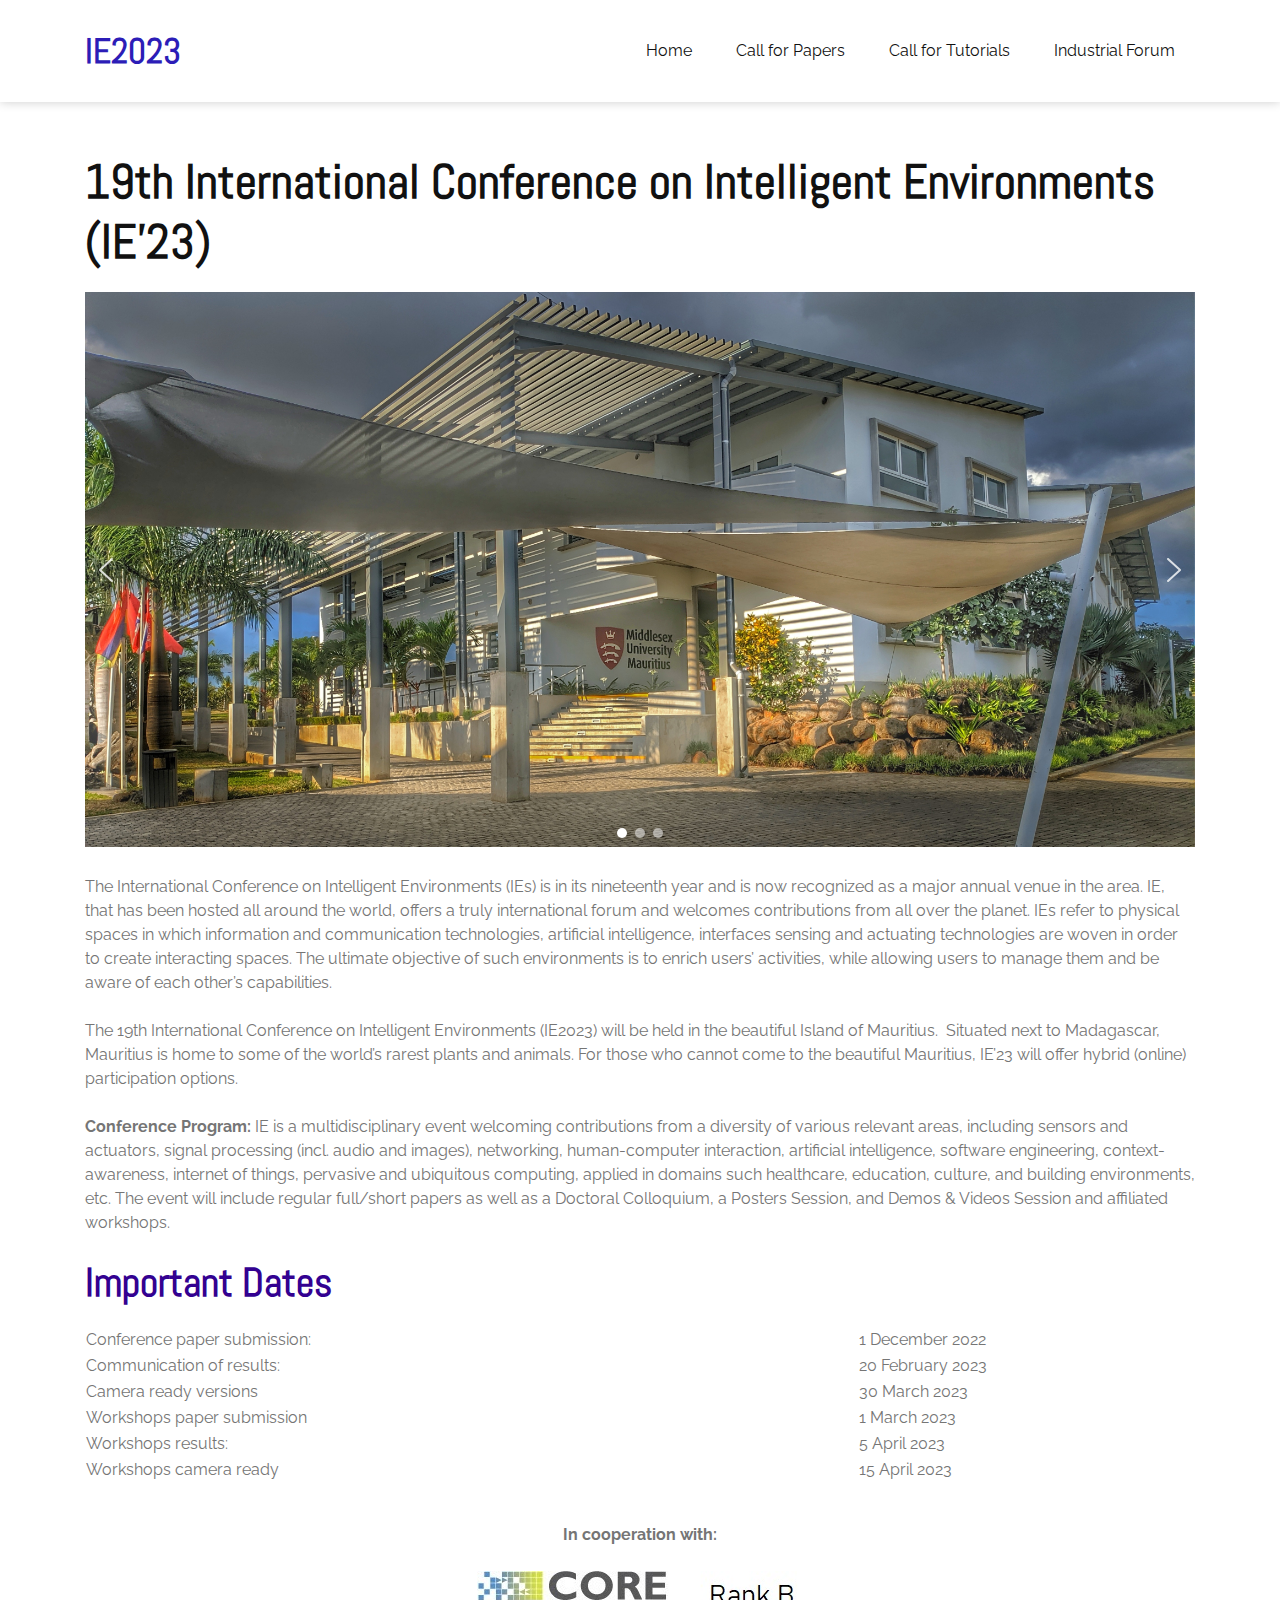
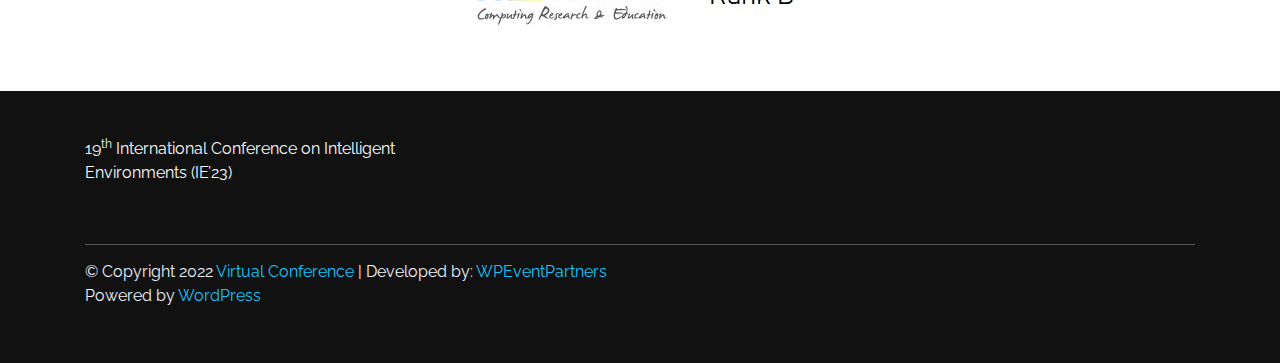
==== commit 564de39c: "d_r" ====
--- a/index.html
+++ b/index.html
@@ -67,7 +67,7 @@
                 }</style>
 <link rel="stylesheet" type="text/css" href="https://mrinalsharma14.github.io/IE2023/wp-content/plugins/smart-slider-3/Public/SmartSlider3/Application/Frontend/Assets/dist/smartslider.min.css?ver=6da04383" media="all">
 <link rel="stylesheet" type="text/css" href="https://fonts.googleapis.com/css?display=swap&amp;family=Playfair+Display%3A300%2C400" media="all">
-<style data-related="n2-ss-2">div#n2-ss-2 .n2-ss-slider-1{display:grid;position:relative;}div#n2-ss-2 .n2-ss-slider-2{display:grid;position:relative;overflow:hidden;padding:0px 0px 0px 0px;border:0px solid RGBA(62,62,62,1);border-radius:0px;background-clip:padding-box;background-repeat:repeat;background-position:50% 50%;background-size:cover;background-attachment:scroll;z-index:1;}div#n2-ss-2:not(.n2-ss-loaded) .n2-ss-slider-2{background-image:none !important;}div#n2-ss-2 .n2-ss-slider-3{display:grid;grid-template-areas:'cover';position:relative;overflow:hidden;z-index:10;}div#n2-ss-2 .n2-ss-slider-3 > *{grid-area:cover;}div#n2-ss-2 .n2-ss-slide-backgrounds,div#n2-ss-2 .n2-ss-slider-3 > .n2-ss-divider{position:relative;}div#n2-ss-2 .n2-ss-slide-backgrounds{z-index:10;}div#n2-ss-2 .n2-ss-slide-backgrounds > *{overflow:hidden;}div#n2-ss-2 .n2-ss-slide-background{transform:translateX(-100000px);}div#n2-ss-2 .n2-ss-slider-4{place-self:center;position:relative;width:100%;height:100%;z-index:20;display:grid;grid-template-areas:'slide';}div#n2-ss-2 .n2-ss-slider-4 > *{grid-area:slide;}div#n2-ss-2.n2-ss-full-page--constrain-ratio .n2-ss-slider-4{height:auto;}div#n2-ss-2 .n2-ss-slide{display:grid;place-items:center;grid-auto-columns:100%;position:relative;z-index:20;-webkit-backface-visibility:hidden;transform:translateX(-100000px);}div#n2-ss-2 .n2-ss-slide{perspective:1000px;}div#n2-ss-2 .n2-ss-slide-active{z-index:21;}.n2-ss-background-animation{position:absolute;top:0;left:0;width:100%;height:100%;z-index:3;}div#n2-ss-2 .nextend-arrow{cursor:pointer;overflow:hidden;line-height:0 !important;z-index:18;-webkit-user-select:none;}div#n2-ss-2 .nextend-arrow img{position:relative;display:block;}div#n2-ss-2 .nextend-arrow img.n2-arrow-hover-img{display:none;}div#n2-ss-2 .nextend-arrow:FOCUS img.n2-arrow-hover-img,div#n2-ss-2 .nextend-arrow:HOVER img.n2-arrow-hover-img{display:inline;}div#n2-ss-2 .nextend-arrow:FOCUS img.n2-arrow-normal-img,div#n2-ss-2 .nextend-arrow:HOVER img.n2-arrow-normal-img{display:none;}div#n2-ss-2 .nextend-arrow-animated{overflow:hidden;}div#n2-ss-2 .nextend-arrow-animated > div{position:relative;}div#n2-ss-2 .nextend-arrow-animated .n2-active{position:absolute;}div#n2-ss-2 .nextend-arrow-animated-fade{transition:background 0.3s, opacity 0.4s;}div#n2-ss-2 .nextend-arrow-animated-horizontal > div{transition:all 0.4s;transform:none;}div#n2-ss-2 .nextend-arrow-animated-horizontal .n2-active{top:0;}div#n2-ss-2 .nextend-arrow-previous.nextend-arrow-animated-horizontal .n2-active{left:100%;}div#n2-ss-2 .nextend-arrow-next.nextend-arrow-animated-horizontal .n2-active{right:100%;}div#n2-ss-2 .nextend-arrow-previous.nextend-arrow-animated-horizontal:HOVER > div,div#n2-ss-2 .nextend-arrow-previous.nextend-arrow-animated-horizontal:FOCUS > div{transform:translateX(-100%);}div#n2-ss-2 .nextend-arrow-next.nextend-arrow-animated-horizontal:HOVER > div,div#n2-ss-2 .nextend-arrow-next.nextend-arrow-animated-horizontal:FOCUS > div{transform:translateX(100%);}div#n2-ss-2 .nextend-arrow-animated-vertical > div{transition:all 0.4s;transform:none;}div#n2-ss-2 .nextend-arrow-animated-vertical .n2-active{left:0;}div#n2-ss-2 .nextend-arrow-previous.nextend-arrow-animated-vertical .n2-active{top:100%;}div#n2-ss-2 .nextend-arrow-next.nextend-arrow-animated-vertical .n2-active{bottom:100%;}div#n2-ss-2 .nextend-arrow-previous.nextend-arrow-animated-vertical:HOVER > div,div#n2-ss-2 .nextend-arrow-previous.nextend-arrow-animated-vertical:FOCUS > div{transform:translateY(-100%);}div#n2-ss-2 .nextend-arrow-next.nextend-arrow-animated-vertical:HOVER > div,div#n2-ss-2 .nextend-arrow-next.nextend-arrow-animated-vertical:FOCUS > div{transform:translateY(100%);}div#n2-ss-2 .n2-ss-control-bullet{visibility:hidden;text-align:center;justify-content:center;z-index:14;}div#n2-ss-2 .n2-ss-control-bullet--calculate-size{left:0 !important;}div#n2-ss-2 .n2-ss-control-bullet-horizontal.n2-ss-control-bullet-fullsize{width:100%;}div#n2-ss-2 .n2-ss-control-bullet-vertical.n2-ss-control-bullet-fullsize{height:100%;flex-flow:column;}div#n2-ss-2 .nextend-bullet-bar{display:inline-flex;vertical-align:top;visibility:visible;align-items:center;flex-wrap:wrap;}div#n2-ss-2 .n2-bar-justify-content-left{justify-content:flex-start;}div#n2-ss-2 .n2-bar-justify-content-center{justify-content:center;}div#n2-ss-2 .n2-bar-justify-content-right{justify-content:flex-end;}div#n2-ss-2 .n2-ss-control-bullet-vertical > .nextend-bullet-bar{flex-flow:column;}div#n2-ss-2 .n2-ss-control-bullet-fullsize > .nextend-bullet-bar{display:flex;}div#n2-ss-2 .n2-ss-control-bullet-horizontal.n2-ss-control-bullet-fullsize > .nextend-bullet-bar{flex:1 1 auto;}div#n2-ss-2 .n2-ss-control-bullet-vertical.n2-ss-control-bullet-fullsize > .nextend-bullet-bar{height:100%;}div#n2-ss-2 .nextend-bullet-bar .n2-bullet{cursor:pointer;transition:background-color 0.4s;}div#n2-ss-2 .nextend-bullet-bar .n2-bullet.n2-active{cursor:default;}div#n2-ss-2 div.n2-ss-bullet-thumbnail-container{position:absolute;z-index:10000000;}div#n2-ss-2 .n2-ss-bullet-thumbnail-container .n2-ss-bullet-thumbnail{background-size:cover;background-repeat:no-repeat;background-position:center;}div#n2-ss-2 .n2-font-4c6c7e1b1bf49436c2f87de4e58f32ed-hover{font-family: 'Playfair Display';color: #ffffff;font-size:300%;text-shadow: none;line-height: 1.3;font-weight: normal;font-style: normal;text-decoration: none;text-align: inherit;letter-spacing: normal;word-spacing: normal;text-transform: none;font-weight: 700;}div#n2-ss-2 .n2-style-4ef2b9ef3ac95757a797a679951a67a3-dot{background: RGBA(255,255,255,0.5);opacity:1;padding:5px 5px 5px 5px ;box-shadow: none;border: 0px solid RGBA(0,0,0,1);border-radius:50px;margin:4px;}div#n2-ss-2 .n2-style-4ef2b9ef3ac95757a797a679951a67a3-dot.n2-active, div#n2-ss-2 .n2-style-4ef2b9ef3ac95757a797a679951a67a3-dot:HOVER, div#n2-ss-2 .n2-style-4ef2b9ef3ac95757a797a679951a67a3-dot:FOCUS{background: #ffffff;}div#n2-ss-2 .n2-style-c551d6c8778ab3d08aca13db75fd7f5e-simple{background: RGBA(0,0,0,0.5);opacity:1;padding:0px 0px 0px 0px ;box-shadow: none;border: 0px solid RGBA(0,0,0,1);border-radius:3px;margin:5px;}div#n2-ss-2 .n2-ss-slide-limiter{max-width:1200px;}div#n2-ss-2 .n-uc-cGm6zGa33ltL{padding:0px 0px 0px 0px}div#n2-ss-2 .n-uc-187d8f1049b03-inner{padding:40px 60px 40px 60px;justify-content:center}div#n2-ss-2 .n-uc-kYioCZs0uzPW{--margin-bottom:30px}div#n2-ss-2 .n-uc-ZoOIRWZNzRzj{padding:0px 0px 0px 0px}div#n2-ss-2 .n-uc-1f4f8ad18c1a0-inner{padding:40px 60px 40px 60px;justify-content:center}div#n2-ss-2 .n-uc-1f4f8ad18c1a0{max-width: 1030px}div#n2-ss-2 .n-uc-D03vvwqTejiS{--margin-bottom:30px}div#n2-ss-2 .n-uc-JWRWeftr7if1{padding:0px 0px 0px 0px}div#n2-ss-2 .nextend-arrow img{width: 32px}@media (min-width: 1200px){div#n2-ss-2 [data-hide-desktopportrait="1"]{display: none !important;}}@media (orientation: landscape) and (max-width: 1199px) and (min-width: 901px),(orientation: portrait) and (max-width: 1199px) and (min-width: 701px){div#n2-ss-2 .n-uc-kYioCZs0uzPW{--ssfont-scale:0.8}div#n2-ss-2 .n-uc-D03vvwqTejiS{--margin-bottom:30px;--ssfont-scale:0.8}div#n2-ss-2 [data-hide-tabletportrait="1"]{display: none !important;}}@media (orientation: landscape) and (max-width: 900px),(orientation: portrait) and (max-width: 700px){div#n2-ss-2 .n-uc-187d8f1049b03-inner{padding:40px 25px 40px 25px}div#n2-ss-2 .n-uc-kYioCZs0uzPW{--margin-bottom:10px;--ssfont-scale:0.6}div#n2-ss-2 .n-uc-1f4f8ad18c1a0-inner{padding:40px 25px 40px 25px}div#n2-ss-2 .n-uc-D03vvwqTejiS{--margin-bottom:10px;--ssfont-scale:0.65}div#n2-ss-2 [data-hide-mobileportrait="1"]{display: none !important;}div#n2-ss-2 .nextend-arrow img{width: 16px}}</style>
+<style data-related="n2-ss-2">div#n2-ss-2 .n2-ss-slider-1{display:grid;position:relative;}div#n2-ss-2 .n2-ss-slider-2{display:grid;position:relative;overflow:hidden;padding:0px 0px 0px 0px;border:0px solid RGBA(62,62,62,1);border-radius:0px;background-clip:padding-box;background-repeat:repeat;background-position:50% 50%;background-size:cover;background-attachment:scroll;z-index:1;}div#n2-ss-2:not(.n2-ss-loaded) .n2-ss-slider-2{background-image:none !important;}div#n2-ss-2 .n2-ss-slider-3{display:grid;grid-template-areas:'cover';position:relative;overflow:hidden;z-index:10;}div#n2-ss-2 .n2-ss-slider-3 > *{grid-area:cover;}div#n2-ss-2 .n2-ss-slide-backgrounds,div#n2-ss-2 .n2-ss-slider-3 > .n2-ss-divider{position:relative;}div#n2-ss-2 .n2-ss-slide-backgrounds{z-index:10;}div#n2-ss-2 .n2-ss-slide-backgrounds > *{overflow:hidden;}div#n2-ss-2 .n2-ss-slide-background{transform:translateX(-100000px);}div#n2-ss-2 .n2-ss-slider-4{place-self:center;position:relative;width:100%;height:100%;z-index:20;display:grid;grid-template-areas:'slide';}div#n2-ss-2 .n2-ss-slider-4 > *{grid-area:slide;}div#n2-ss-2.n2-ss-full-page--constrain-ratio .n2-ss-slider-4{height:auto;}div#n2-ss-2 .n2-ss-slide{display:grid;place-items:center;grid-auto-columns:100%;position:relative;z-index:20;-webkit-backface-visibility:hidden;transform:translateX(-100000px);}div#n2-ss-2 .n2-ss-slide{perspective:1500px;}div#n2-ss-2 .n2-ss-slide-active{z-index:21;}.n2-ss-background-animation{position:absolute;top:0;left:0;width:100%;height:100%;z-index:3;}div#n2-ss-2 .nextend-arrow{cursor:pointer;overflow:hidden;line-height:0 !important;z-index:18;-webkit-user-select:none;}div#n2-ss-2 .nextend-arrow img{position:relative;display:block;}div#n2-ss-2 .nextend-arrow img.n2-arrow-hover-img{display:none;}div#n2-ss-2 .nextend-arrow:FOCUS img.n2-arrow-hover-img,div#n2-ss-2 .nextend-arrow:HOVER img.n2-arrow-hover-img{display:inline;}div#n2-ss-2 .nextend-arrow:FOCUS img.n2-arrow-normal-img,div#n2-ss-2 .nextend-arrow:HOVER img.n2-arrow-normal-img{display:none;}div#n2-ss-2 .nextend-arrow-animated{overflow:hidden;}div#n2-ss-2 .nextend-arrow-animated > div{position:relative;}div#n2-ss-2 .nextend-arrow-animated .n2-active{position:absolute;}div#n2-ss-2 .nextend-arrow-animated-fade{transition:background 0.3s, opacity 0.4s;}div#n2-ss-2 .nextend-arrow-animated-horizontal > div{transition:all 0.4s;transform:none;}div#n2-ss-2 .nextend-arrow-animated-horizontal .n2-active{top:0;}div#n2-ss-2 .nextend-arrow-previous.nextend-arrow-animated-horizontal .n2-active{left:100%;}div#n2-ss-2 .nextend-arrow-next.nextend-arrow-animated-horizontal .n2-active{right:100%;}div#n2-ss-2 .nextend-arrow-previous.nextend-arrow-animated-horizontal:HOVER > div,div#n2-ss-2 .nextend-arrow-previous.nextend-arrow-animated-horizontal:FOCUS > div{transform:translateX(-100%);}div#n2-ss-2 .nextend-arrow-next.nextend-arrow-animated-horizontal:HOVER > div,div#n2-ss-2 .nextend-arrow-next.nextend-arrow-animated-horizontal:FOCUS > div{transform:translateX(100%);}div#n2-ss-2 .nextend-arrow-animated-vertical > div{transition:all 0.4s;transform:none;}div#n2-ss-2 .nextend-arrow-animated-vertical .n2-active{left:0;}div#n2-ss-2 .nextend-arrow-previous.nextend-arrow-animated-vertical .n2-active{top:100%;}div#n2-ss-2 .nextend-arrow-next.nextend-arrow-animated-vertical .n2-active{bottom:100%;}div#n2-ss-2 .nextend-arrow-previous.nextend-arrow-animated-vertical:HOVER > div,div#n2-ss-2 .nextend-arrow-previous.nextend-arrow-animated-vertical:FOCUS > div{transform:translateY(-100%);}div#n2-ss-2 .nextend-arrow-next.nextend-arrow-animated-vertical:HOVER > div,div#n2-ss-2 .nextend-arrow-next.nextend-arrow-animated-vertical:FOCUS > div{transform:translateY(100%);}div#n2-ss-2 .n2-ss-control-bullet{visibility:hidden;text-align:center;justify-content:center;z-index:14;}div#n2-ss-2 .n2-ss-control-bullet--calculate-size{left:0 !important;}div#n2-ss-2 .n2-ss-control-bullet-horizontal.n2-ss-control-bullet-fullsize{width:100%;}div#n2-ss-2 .n2-ss-control-bullet-vertical.n2-ss-control-bullet-fullsize{height:100%;flex-flow:column;}div#n2-ss-2 .nextend-bullet-bar{display:inline-flex;vertical-align:top;visibility:visible;align-items:center;flex-wrap:wrap;}div#n2-ss-2 .n2-bar-justify-content-left{justify-content:flex-start;}div#n2-ss-2 .n2-bar-justify-content-center{justify-content:center;}div#n2-ss-2 .n2-bar-justify-content-right{justify-content:flex-end;}div#n2-ss-2 .n2-ss-control-bullet-vertical > .nextend-bullet-bar{flex-flow:column;}div#n2-ss-2 .n2-ss-control-bullet-fullsize > .nextend-bullet-bar{display:flex;}div#n2-ss-2 .n2-ss-control-bullet-horizontal.n2-ss-control-bullet-fullsize > .nextend-bullet-bar{flex:1 1 auto;}div#n2-ss-2 .n2-ss-control-bullet-vertical.n2-ss-control-bullet-fullsize > .nextend-bullet-bar{height:100%;}div#n2-ss-2 .nextend-bullet-bar .n2-bullet{cursor:pointer;transition:background-color 0.4s;}div#n2-ss-2 .nextend-bullet-bar .n2-bullet.n2-active{cursor:default;}div#n2-ss-2 div.n2-ss-bullet-thumbnail-container{position:absolute;z-index:10000000;}div#n2-ss-2 .n2-ss-bullet-thumbnail-container .n2-ss-bullet-thumbnail{background-size:cover;background-repeat:no-repeat;background-position:center;}div#n2-ss-2 .n2-font-4c6c7e1b1bf49436c2f87de4e58f32ed-hover{font-family: 'Playfair Display';color: #ffffff;font-size:300%;text-shadow: none;line-height: 1.3;font-weight: normal;font-style: normal;text-decoration: none;text-align: inherit;letter-spacing: normal;word-spacing: normal;text-transform: none;font-weight: 700;}div#n2-ss-2 .n2-style-4ef2b9ef3ac95757a797a679951a67a3-dot{background: RGBA(255,255,255,0.5);opacity:1;padding:5px 5px 5px 5px ;box-shadow: none;border: 0px solid RGBA(0,0,0,1);border-radius:50px;margin:4px;}div#n2-ss-2 .n2-style-4ef2b9ef3ac95757a797a679951a67a3-dot.n2-active, div#n2-ss-2 .n2-style-4ef2b9ef3ac95757a797a679951a67a3-dot:HOVER, div#n2-ss-2 .n2-style-4ef2b9ef3ac95757a797a679951a67a3-dot:FOCUS{background: #ffffff;}div#n2-ss-2 .n2-style-c551d6c8778ab3d08aca13db75fd7f5e-simple{background: RGBA(0,0,0,0.5);opacity:1;padding:0px 0px 0px 0px ;box-shadow: none;border: 0px solid RGBA(0,0,0,1);border-radius:3px;margin:5px;}div#n2-ss-2 .n2-ss-slide-limiter{max-width:1200px;}div#n2-ss-2 .n-uc-xOUWKBGVSRiE{padding:0px 0px 0px 0px}div#n2-ss-2 .n-uc-6ZsaVVbP8A1R{padding:0px 0px 0px 0px}div#n2-ss-2 .n-uc-1f4f8ad18c1a0-inner{padding:40px 60px 40px 60px;justify-content:center}div#n2-ss-2 .n-uc-1f4f8ad18c1a0{max-width: 1030px}div#n2-ss-2 .n-uc-D03vvwqTejiS{--margin-bottom:30px}div#n2-ss-2 .n-uc-ClvpuI7rptaT{padding:0px 0px 0px 0px}div#n2-ss-2 .n-uc-187d8f1049b03-inner{padding:40px 60px 40px 60px;justify-content:center}div#n2-ss-2 .n-uc-kYioCZs0uzPW{--margin-bottom:30px}div#n2-ss-2 .nextend-arrow img{width: 32px}@media (min-width: 1200px){div#n2-ss-2 [data-hide-desktopportrait="1"]{display: none !important;}}@media (orientation: landscape) and (max-width: 1199px) and (min-width: 901px),(orientation: portrait) and (max-width: 1199px) and (min-width: 701px){div#n2-ss-2 .n-uc-D03vvwqTejiS{--margin-bottom:30px;--ssfont-scale:0.8}div#n2-ss-2 .n-uc-kYioCZs0uzPW{--ssfont-scale:0.8}div#n2-ss-2 [data-hide-tabletportrait="1"]{display: none !important;}}@media (orientation: landscape) and (max-width: 900px),(orientation: portrait) and (max-width: 700px){div#n2-ss-2 .n-uc-1f4f8ad18c1a0-inner{padding:40px 25px 40px 25px}div#n2-ss-2 .n-uc-D03vvwqTejiS{--margin-bottom:10px;--ssfont-scale:0.65}div#n2-ss-2 .n-uc-187d8f1049b03-inner{padding:40px 25px 40px 25px}div#n2-ss-2 .n-uc-kYioCZs0uzPW{--margin-bottom:10px;--ssfont-scale:0.6}div#n2-ss-2 [data-hide-mobileportrait="1"]{display: none !important;}div#n2-ss-2 .nextend-arrow img{width: 16px}}</style>
 <script type="text/javascript" src="https://mrinalsharma14.github.io/IE2023/wp-includes/js/jquery/jquery.min.js?ver=3.6.0" id="jquery-core-js"></script>
 <script type="text/javascript" src="https://mrinalsharma14.github.io/IE2023/wp-includes/js/jquery/jquery-migrate.min.js?ver=3.3.2" id="jquery-migrate-js"></script>
 <script type="text/javascript" id="virtual_conference_loadmore-js-extra">
@@ -90,7 +90,7 @@
 <script src="https://mrinalsharma14.github.io/IE2023/wp-content/plugins/smart-slider-3/Public/SmartSlider3/Slider/SliderType/Simple/Assets/dist/ss-simple.min.js?ver=6da04383" defer async></script>
 <script src="https://mrinalsharma14.github.io/IE2023/wp-content/plugins/smart-slider-3/Public/SmartSlider3/Widget/Arrow/ArrowImage/Assets/dist/w-arrow-image.min.js?ver=6da04383" defer async></script>
 <script src="https://mrinalsharma14.github.io/IE2023/wp-content/plugins/smart-slider-3/Public/SmartSlider3/Widget/Bullet/Assets/dist/w-bullet.min.js?ver=6da04383" defer async></script>
-<script>_N2.r('documentReady',function(){_N2.r(["documentReady","smartslider-frontend","SmartSliderWidgetArrowImage","SmartSliderWidgetBulletTransition","ss-simple"],function(){new _N2.SmartSliderSimple('n2-ss-2',{"admin":false,"background.video.mobile":1,"loadingTime":2000,"randomize":{"randomize":0,"randomizeFirst":0},"alias":{"id":0,"smoothScroll":0,"slideSwitch":0,"scroll":1},"align":"normal","isDelayed":0,"responsive":{"mediaQueries":{"all":false,"desktopportrait":["(min-width: 1200px)"],"tabletportrait":["(orientation: landscape) and (max-width: 1199px) and (min-width: 901px)","(orientation: portrait) and (max-width: 1199px) and (min-width: 701px)"],"mobileportrait":["(orientation: landscape) and (max-width: 900px)","(orientation: portrait) and (max-width: 700px)"]},"base":{"slideOuterWidth":1200,"slideOuterHeight":600,"sliderWidth":1200,"sliderHeight":600,"slideWidth":1200,"slideHeight":600},"hideOn":{"desktopLandscape":false,"desktopPortrait":false,"tabletLandscape":false,"tabletPortrait":false,"mobileLandscape":false,"mobilePortrait":false},"onResizeEnabled":true,"type":"fullwidth","sliderHeightBasedOn":"real","focusUser":1,"focusEdge":"auto","breakpoints":[{"device":"tabletPortrait","type":"max-screen-width","portraitWidth":1199,"landscapeWidth":1199},{"device":"mobilePortrait","type":"max-screen-width","portraitWidth":700,"landscapeWidth":900}],"enabledDevices":{"desktopLandscape":0,"desktopPortrait":1,"tabletLandscape":0,"tabletPortrait":1,"mobileLandscape":0,"mobilePortrait":1},"sizes":{"desktopPortrait":{"width":1200,"height":600,"max":3000,"min":1200},"tabletPortrait":{"width":701,"height":350,"customHeight":false,"max":1199,"min":701},"mobilePortrait":{"width":320,"height":160,"customHeight":false,"max":900,"min":320}},"overflowHiddenPage":0,"focus":{"offsetTop":"#wpadminbar","offsetBottom":""}},"controls":{"mousewheel":0,"touch":"horizontal","keyboard":1,"blockCarouselInteraction":1},"playWhenVisible":1,"playWhenVisibleAt":0.5,"lazyLoad":0,"lazyLoadNeighbor":0,"blockrightclick":0,"maintainSession":0,"autoplay":{"enabled":0,"start":1,"duration":8000,"autoplayLoop":1,"allowReStart":0,"pause":{"click":1,"mouse":"0","mediaStarted":1},"resume":{"click":0,"mouse":"0","mediaEnded":1,"slidechanged":0},"interval":1,"intervalModifier":"loop","intervalSlide":"current"},"perspective":1000,"layerMode":{"playOnce":0,"playFirstLayer":1,"mode":"skippable","inAnimation":"mainInEnd"},"bgAnimations":0,"mainanimation":{"type":"horizontal","duration":800,"delay":0,"ease":"easeOutQuad","shiftedBackgroundAnimation":0},"carousel":1,"initCallbacks":function(){new _N2.SmartSliderWidgetArrowImage(this);new _N2.SmartSliderWidgetBulletTransition(this,{"area":10,"dotClasses":"n2-style-4ef2b9ef3ac95757a797a679951a67a3-dot ","mode":"","action":"click","thumbnail":1,"thumbnailWidth":120,"thumbnailHeight":81,"thumbnailStyle":"n2-style-c551d6c8778ab3d08aca13db75fd7f5e-simple ","thumbnailPosition":"top"})}})})});</script>
+<script>_N2.r('documentReady',function(){_N2.r(["documentReady","smartslider-frontend","SmartSliderWidgetArrowImage","SmartSliderWidgetBulletTransition","ss-simple"],function(){new _N2.SmartSliderSimple('n2-ss-2',{"admin":false,"background.video.mobile":1,"loadingTime":2000,"alias":{"id":0,"smoothScroll":0,"slideSwitch":0,"scroll":1},"align":"normal","isDelayed":0,"responsive":{"mediaQueries":{"all":false,"desktopportrait":["(min-width: 1200px)"],"tabletportrait":["(orientation: landscape) and (max-width: 1199px) and (min-width: 901px)","(orientation: portrait) and (max-width: 1199px) and (min-width: 701px)"],"mobileportrait":["(orientation: landscape) and (max-width: 900px)","(orientation: portrait) and (max-width: 700px)"]},"base":{"slideOuterWidth":1200,"slideOuterHeight":600,"sliderWidth":1200,"sliderHeight":600,"slideWidth":1200,"slideHeight":600},"hideOn":{"desktopLandscape":false,"desktopPortrait":false,"tabletLandscape":false,"tabletPortrait":false,"mobileLandscape":false,"mobilePortrait":false},"onResizeEnabled":true,"type":"fullwidth","sliderHeightBasedOn":"real","focusUser":1,"focusEdge":"auto","breakpoints":[{"device":"tabletPortrait","type":"max-screen-width","portraitWidth":1199,"landscapeWidth":1199},{"device":"mobilePortrait","type":"max-screen-width","portraitWidth":700,"landscapeWidth":900}],"enabledDevices":{"desktopLandscape":0,"desktopPortrait":1,"tabletLandscape":0,"tabletPortrait":1,"mobileLandscape":0,"mobilePortrait":1},"sizes":{"desktopPortrait":{"width":1200,"height":600,"max":3000,"min":1200},"tabletPortrait":{"width":701,"height":350,"customHeight":false,"max":1199,"min":701},"mobilePortrait":{"width":320,"height":160,"customHeight":false,"max":900,"min":320}},"overflowHiddenPage":0,"focus":{"offsetTop":"#wpadminbar","offsetBottom":""}},"controls":{"mousewheel":0,"touch":"horizontal","keyboard":1,"blockCarouselInteraction":1},"playWhenVisible":1,"playWhenVisibleAt":0.5,"lazyLoad":0,"lazyLoadNeighbor":0,"blockrightclick":0,"maintainSession":0,"autoplay":{"enabled":0,"start":1,"duration":8000,"autoplayLoop":1,"allowReStart":0,"pause":{"click":1,"mouse":"0","mediaStarted":1},"resume":{"click":0,"mouse":"0","mediaEnded":1,"slidechanged":0},"interval":1,"intervalModifier":"loop","intervalSlide":"current"},"perspective":1500,"layerMode":{"playOnce":0,"playFirstLayer":1,"mode":"skippable","inAnimation":"mainInEnd"},"bgAnimations":0,"mainanimation":{"type":"horizontal","duration":800,"delay":0,"ease":"easeOutQuad","shiftedBackgroundAnimation":0},"carousel":1,"initCallbacks":function(){new _N2.SmartSliderWidgetArrowImage(this);new _N2.SmartSliderWidgetBulletTransition(this,{"area":10,"dotClasses":"n2-style-4ef2b9ef3ac95757a797a679951a67a3-dot ","mode":"","action":"click","thumbnail":1,"thumbnailWidth":120,"thumbnailHeight":81,"thumbnailStyle":"n2-style-c551d6c8778ab3d08aca13db75fd7f5e-simple ","thumbnailPosition":"top"})}})})});</script>
 </head>
 
 <body class="home page-template-default page page-id-138">
@@ -122,7 +122,7 @@
                 </button>
                 <div class="menu-main-menu-container"><ul id="menu-main-menu" class="menu">
 <li id="menu-item-141" class="menu-item menu-item-type-post_type menu-item-object-page menu-item-home current-menu-item page_item page-item-138 current_page_item menu-item-141"><a href="https://mrinalsharma14.github.io/IE2023/" aria-current="page">Home</a></li>
-<li id="menu-item-128" class="menu-item menu-item-type-post_type menu-item-object-page menu-item-128"><a href="https://mrinalsharma14.github.io/IE2023/call-for-papers/">Call for Papers:</a></li>
+<li id="menu-item-128" class="menu-item menu-item-type-post_type menu-item-object-page menu-item-128"><a href="https://mrinalsharma14.github.io/IE2023/call-for-papers/">Call for Papers</a></li>
 <li id="menu-item-134" class="menu-item menu-item-type-post_type menu-item-object-page menu-item-134"><a href="https://mrinalsharma14.github.io/IE2023/call-for-tutorials/">Call for Tutorials</a></li>
 <li id="menu-item-132" class="menu-item menu-item-type-post_type menu-item-object-page menu-item-132"><a href="https://mrinalsharma14.github.io/IE2023/industrial-forum/">Industrial Forum</a></li>
 </ul></div>            </nav><!-- #site-navigation -->
@@ -148,7 +148,7 @@
 		<div id="main" class="site-main">
 
 			
-<h1 class="page-title">Home</h1>
+<h1 class="page-title">19th International Conference on Intelligent Environments (IE’23)</h1>
 
 <div class="single-post">
     <div class="post-content">
@@ -156,7 +156,13 @@
         
         <article>
             
-<div class="wp-block-nextend-smartslider3"><div class="n2-section-smartslider fitvidsignore  n2_clear" data-ssid="2" tabindex="0" role="region" aria-label="Slider">
+<div class="wp-block-nextend-smartslider3">
+
+
+
+
+
+<div class="n2-section-smartslider fitvidsignore  n2_clear" data-ssid="2" tabindex="0" role="region" aria-label="Slider">
 <div id="n2-ss-2-align" class="n2-ss-align"><div class="n2-padding">
 <div id="n2-ss-2" data-creator="Smart Slider 3" data-responsive="fullwidth" class="n2-ss-slider n2-ow n2-has-hover n2notransition  ">
 
@@ -171,32 +177,32 @@
 
                     <div class="n2-ss-slide-backgrounds n2-ow-all">
 <div class="n2-ss-slide-background" data-public-id="1" data-mode="fill">
+<div class="n2-ss-slide-background-image" data-blur="0" data-opacity="100" data-x="53" data-y="27" data-alt="" data-title="" style="--ss-o-pos-x:53%;--ss-o-pos-y:27%"><picture class="skip-lazy" data-skip-lazy="1"><img src="https://mrinalsharma14.github.io/IE2023/wp-content/uploads/2022/06/campus.jpeg" alt="" title="" loading="lazy" class="skip-lazy" data-skip-lazy="1"></picture></div>
+<div data-color="RGBA(255,255,255,0)" style="background-color: RGBA(255,255,255,0);" class="n2-ss-slide-background-color"></div>
+</div>
+<div class="n2-ss-slide-background" data-public-id="2" data-mode="fill">
+<div class="n2-ss-slide-background-image" data-blur="0" data-opacity="100" data-x="49" data-y="43" data-alt="" data-title="" style="--ss-o-pos-x:49%;--ss-o-pos-y:43%"><picture class="skip-lazy" data-skip-lazy="1"><img src="https://mrinalsharma14.github.io/IE2023/wp-content/uploads/2022/06/MiddleSex-University-Mauritius-Uniciti-AT171025-7-Copy-1.jpg" alt="" title="" loading="lazy" class="skip-lazy" data-skip-lazy="1"></picture></div>
+<div data-color="RGBA(255,255,255,0)" style="background-color: RGBA(255,255,255,0);" class="n2-ss-slide-background-color"></div>
+</div>
+<div class="n2-ss-slide-background" data-public-id="3" data-mode="fill">
 <div class="n2-ss-slide-background-image" data-blur="0" data-opacity="100" data-x="50" data-y="50" data-alt="" data-title=""><picture class="skip-lazy" data-skip-lazy="1"><img src="https://mrinalsharma14.github.io/IE2023/wp-content/uploads/2022/06/mauritius-banner-img-1.jpg" alt="" title="" loading="lazy" class="skip-lazy" data-skip-lazy="1"></picture></div>
 <div data-color="RGBA(255,255,255,0)" style="background-color: RGBA(255,255,255,0);" class="n2-ss-slide-background-color"></div>
 </div>
-<div class="n2-ss-slide-background" data-public-id="2" data-mode="fill">
-<div class="n2-ss-slide-background-image" data-blur="0" data-opacity="100" data-x="50" data-y="50" data-alt="" data-title=""><picture class="skip-lazy" data-skip-lazy="1"><img src="https://mrinalsharma14.github.io/IE2023/wp-content/uploads/2022/06/middlesex-university-mauritius-uniciti.jpg" alt="" title="" loading="lazy" class="skip-lazy" data-skip-lazy="1"></picture></div>
-<div data-color="RGBA(255,255,255,0)" style="background-color: RGBA(255,255,255,0);" class="n2-ss-slide-background-color"></div>
-</div>
-<div class="n2-ss-slide-background" data-public-id="3" data-mode="fill">
-<div class="n2-ss-slide-background-image" data-blur="0" data-opacity="100" data-x="50" data-y="50" data-alt="" data-title=""><picture class="skip-lazy" data-skip-lazy="1"><img src="https://mrinalsharma14.github.io/IE2023/wp-content/uploads/2022/06/MDX-uni.jpg" alt="" title="" loading="lazy" class="skip-lazy" data-skip-lazy="1"></picture></div>
-<div data-color="RGBA(255,255,255,0)" style="background-color: RGBA(255,255,255,0);" class="n2-ss-slide-background-color"></div>
-</div>
 </div>                    <div class="n2-ss-slider-4 n2-ow">
-                        <svg xmlns="http://www.w3.org/2000/svg" viewbox="0 0 1200 600" data-related-device="desktopPortrait" class="n2-ow n2-ss-preserve-size n2-ss-preserve-size--slider n2-ss-slide-limiter"></svg><div data-first="1" data-slide-duration="0" data-id="3" data-slide-public-id="1" data-title="Full 1" class="n2-ss-slide n2-ow  n2-ss-slide-3">
-<div role="note" class="n2-ss-slide--focus" tabindex="-1">Full 1</div>
-<div class="n2-ss-layers-container n2-ss-slide-limiter n2-ow"><div class="n2-ss-layer n2-ow n-uc-cGm6zGa33ltL" data-sstype="slide" data-pm="default"><div class="n2-ss-layer n2-ow n-uc-187d8f1049b03" data-pm="default" data-sstype="content" data-hasbackground="0"><div class="n2-ss-section-main-content n2-ss-layer-with-background n2-ss-layer-content n2-ow n-uc-187d8f1049b03-inner"><div class="n2-ss-layer n2-ow n-uc-kYioCZs0uzPW" data-pm="normal" data-sstype="layer"><div id="n2-ss-2item1" class="n2-font-4c6c7e1b1bf49436c2f87de4e58f32ed-hover   n2-ss-item-content n2-ss-text n2-ow" style="display:block;"></div></div></div></div></div></div>
-<img loading="lazy" class="n2-ss-slide-thumbnail skip-lazy" data-skip-lazy="1" src="https://mrinalsharma14.github.io/IE2023/wp-content/uploads/slider2/f1.jpg" alt="Full 1">
+                        <svg xmlns="http://www.w3.org/2000/svg" viewbox="0 0 1200 600" data-related-device="desktopPortrait" class="n2-ow n2-ss-preserve-size n2-ss-preserve-size--slider n2-ss-slide-limiter"></svg><div data-first="1" data-slide-duration="0" data-id="5" data-slide-public-id="1" data-title="Full 3" class="n2-ss-slide n2-ow  n2-ss-slide-5">
+<div role="note" class="n2-ss-slide--focus" tabindex="-1">Full 3</div>
+<div class="n2-ss-layers-container n2-ss-slide-limiter n2-ow"><div class="n2-ss-layer n2-ow n-uc-xOUWKBGVSRiE" data-sstype="slide" data-pm="default"></div></div>
+<img loading="lazy" class="n2-ss-slide-thumbnail skip-lazy" data-skip-lazy="1" src="https://mrinalsharma14.github.io/IE2023/wp-content/uploads/slider2/f3.jpg" alt="Full 3">
 </div>
 <div data-slide-duration="0" data-id="4" data-slide-public-id="2" data-title="Full 2" class="n2-ss-slide n2-ow  n2-ss-slide-4">
 <div role="note" class="n2-ss-slide--focus" tabindex="-1">Full 2</div>
-<div class="n2-ss-layers-container n2-ss-slide-limiter n2-ow"><div class="n2-ss-layer n2-ow n-uc-ZoOIRWZNzRzj" data-sstype="slide" data-pm="default"><div class="n2-ss-layer n2-ow n-uc-1f4f8ad18c1a0" data-pm="default" data-sstype="content" data-hasbackground="0"><div class="n2-ss-section-main-content n2-ss-layer-with-background n2-ss-layer-content n2-ow n-uc-1f4f8ad18c1a0-inner"><div class="n2-ss-layer n2-ow n-uc-D03vvwqTejiS" data-pm="normal" data-sstype="layer"><div id="n2-ss-2item2" class="n2-font-4c6c7e1b1bf49436c2f87de4e58f32ed-hover   n2-ss-item-content n2-ss-text n2-ow" style="display:block;"></div></div></div></div></div></div>
+<div class="n2-ss-layers-container n2-ss-slide-limiter n2-ow"><div class="n2-ss-layer n2-ow n-uc-6ZsaVVbP8A1R" data-sstype="slide" data-pm="default"><div class="n2-ss-layer n2-ow n-uc-1f4f8ad18c1a0" data-pm="default" data-sstype="content" data-hasbackground="0"><div class="n2-ss-section-main-content n2-ss-layer-with-background n2-ss-layer-content n2-ow n-uc-1f4f8ad18c1a0-inner"><div class="n2-ss-layer n2-ow n-uc-D03vvwqTejiS" data-pm="normal" data-sstype="layer"><div id="n2-ss-2item1" class="n2-font-4c6c7e1b1bf49436c2f87de4e58f32ed-hover   n2-ss-item-content n2-ss-text n2-ow" style="display:block;"></div></div></div></div></div></div>
 <img loading="lazy" class="n2-ss-slide-thumbnail skip-lazy" data-skip-lazy="1" src="https://mrinalsharma14.github.io/IE2023/wp-content/uploads/slider2/f2.jpg" alt="Full 2">
 </div>
-<div data-slide-duration="0" data-id="5" data-slide-public-id="3" data-title="Full 3" class="n2-ss-slide n2-ow  n2-ss-slide-5">
-<div role="note" class="n2-ss-slide--focus" tabindex="-1">Full 3</div>
-<div class="n2-ss-layers-container n2-ss-slide-limiter n2-ow"><div class="n2-ss-layer n2-ow n-uc-JWRWeftr7if1" data-sstype="slide" data-pm="default"></div></div>
-<img loading="lazy" class="n2-ss-slide-thumbnail skip-lazy" data-skip-lazy="1" src="https://mrinalsharma14.github.io/IE2023/wp-content/uploads/slider2/f3.jpg" alt="Full 3">
+<div data-slide-duration="0" data-id="3" data-slide-public-id="3" data-title="Full 1" class="n2-ss-slide n2-ow  n2-ss-slide-3">
+<div role="note" class="n2-ss-slide--focus" tabindex="-1">Full 1</div>
+<div class="n2-ss-layers-container n2-ss-slide-limiter n2-ow"><div class="n2-ss-layer n2-ow n-uc-ClvpuI7rptaT" data-sstype="slide" data-pm="default"><div class="n2-ss-layer n2-ow n-uc-187d8f1049b03" data-pm="default" data-sstype="content" data-hasbackground="0"><div class="n2-ss-section-main-content n2-ss-layer-with-background n2-ss-layer-content n2-ow n-uc-187d8f1049b03-inner"><div class="n2-ss-layer n2-ow n-uc-kYioCZs0uzPW" data-pm="normal" data-sstype="layer"><div id="n2-ss-2item2" class="n2-font-4c6c7e1b1bf49436c2f87de4e58f32ed-hover   n2-ss-item-content n2-ss-text n2-ow" style="display:block;"></div></div></div></div></div></div>
+<img loading="lazy" class="n2-ss-slide-thumbnail skip-lazy" data-skip-lazy="1" src="https://mrinalsharma14.github.io/IE2023/wp-content/uploads/slider2/f1.jpg" alt="Full 1">
 </div>                    </div>
 
                                     </div>
@@ -210,7 +216,8 @@
 <ss3-loader></ss3-loader>
 </div></div>
 <div class="n2_clear"></div>
-</div></div>
+</div>
+</div>
 
 
 
@@ -264,7 +271,15 @@
 </tr>
 </tbody></table></figure>
 </div></div>
-                    </article> <!-- /.end of article -->
+
+
+
+<p class="has-text-align-center"><strong>In cooperation with:</strong></p>
+
+
+<div class="wp-block-image">
+<figure class="aligncenter size-full"><img width="326" height="54" src="https://mrinalsharma14.github.io/IE2023/wp-content/uploads/2022/06/Core-rank.jpg" alt="" class="wp-image-207"></figure>
+</div>                    </article> <!-- /.end of article -->
     </div>
 
 
@@ -291,7 +306,9 @@
   
   <div class="footer-widget-wrapper">
           <div class="f-block">
-        <section id="block-10" class="widget widget_block"></section>      </div>
+        <section id="block-13" class="widget widget_block widget_text">
+<p>19<sup>th</sup> International Conference on Intelligent Environments (IE’23)</p>
+</section>      </div>
           <div class="f-block">
               </div>
           <div class="f-block">
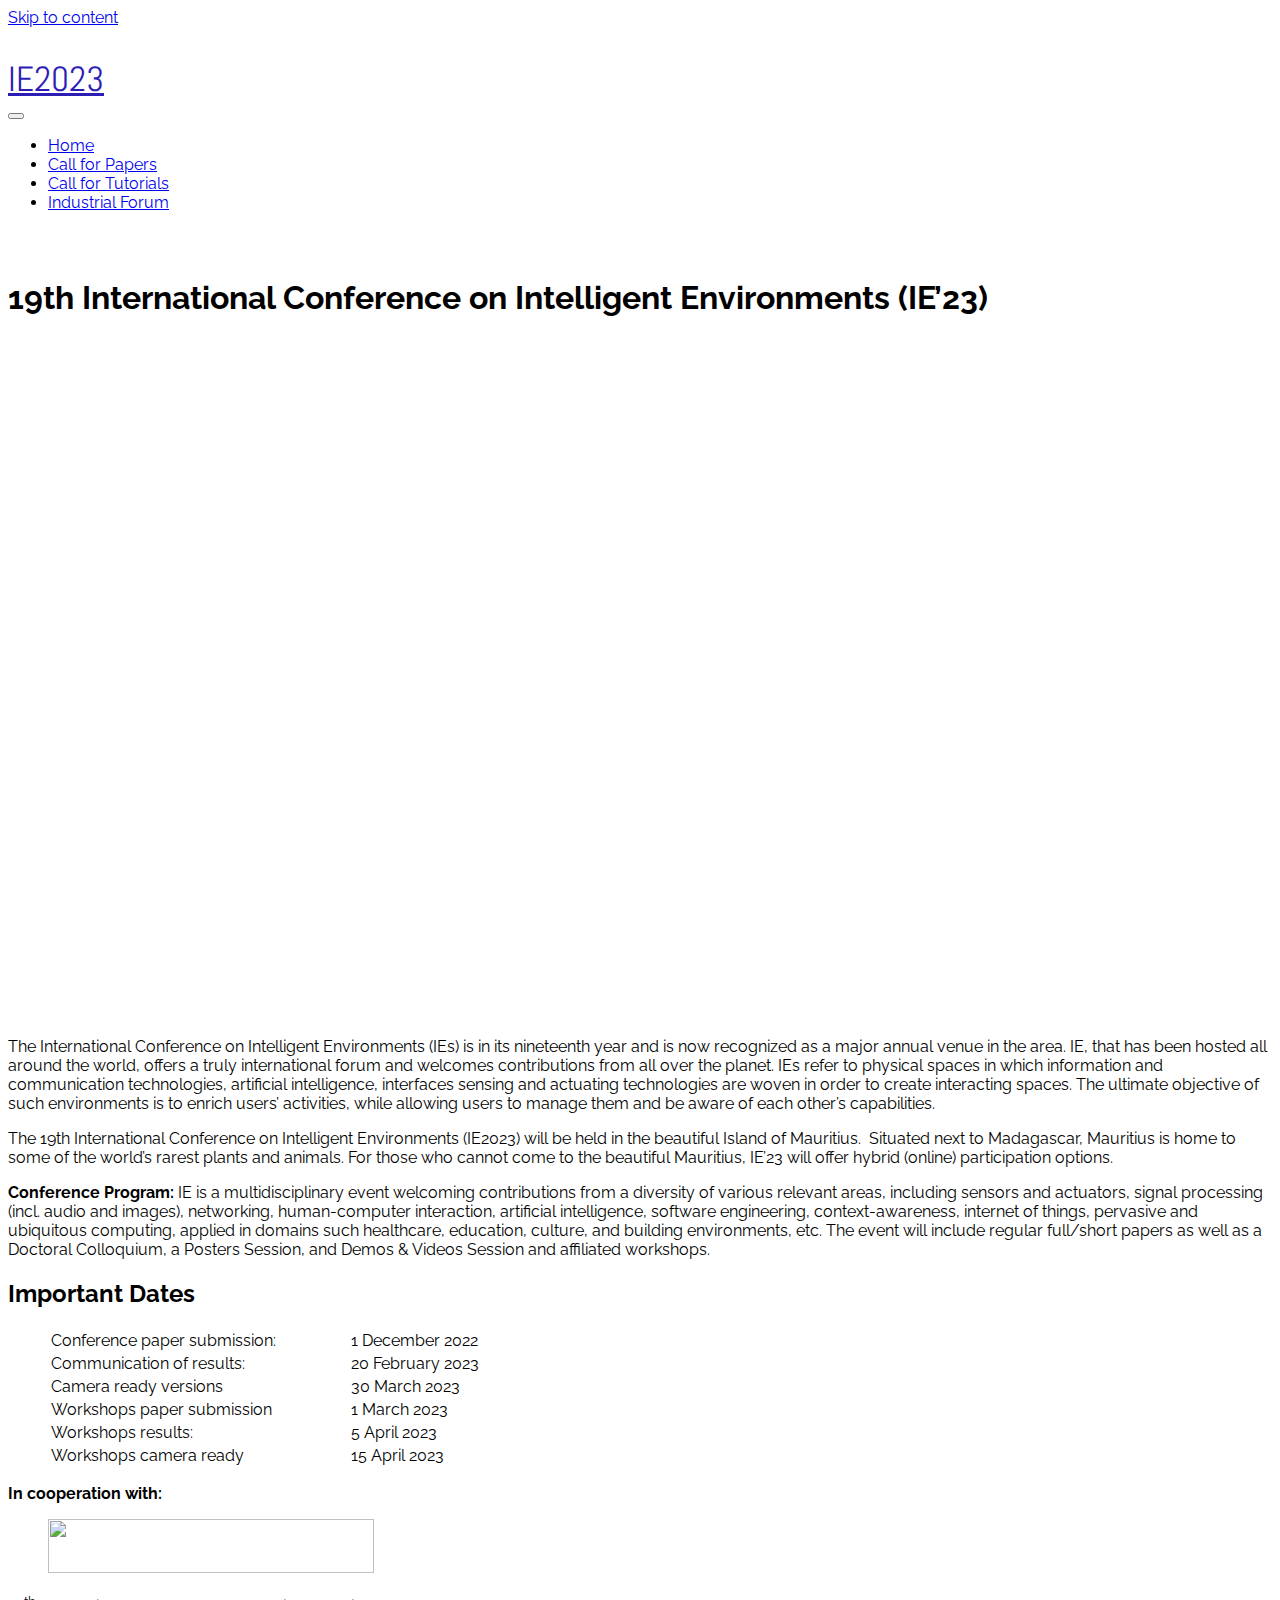
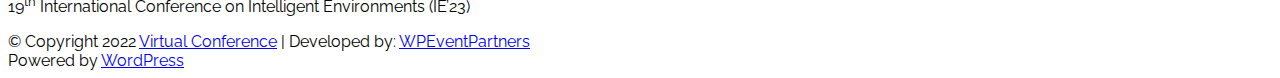
==== commit 145573b9: "deploy" ====
--- a/index.html
+++ b/index.html
@@ -9,10 +9,10 @@
 <meta name="robots" content="max-image-preview:large">
 <link rel="dns-prefetch" href="//fonts.googleapis.com">
 <link rel="dns-prefetch" href="//s.w.org">
-<link rel="alternate" type="application/rss+xml" title="IE2023 &raquo; Feed" href="https://mrinalsharma14.github.io/IE2023/feed/">
-<link rel="alternate" type="application/rss+xml" title="IE2023 &raquo; Comments Feed" href="https://mrinalsharma14.github.io/IE2023/comments/feed/">
+<link rel="alternate" type="application/rss+xml" title="IE2023 &raquo; Feed" href="/IE/feed/">
+<link rel="alternate" type="application/rss+xml" title="IE2023 &raquo; Comments Feed" href="/IE/comments/feed/">
 <script type="text/javascript">
-window._wpemojiSettings = {"baseUrl":"https:\/\/s.w.org\/images\/core\/emoji\/14.0.0\/72x72\/","ext":".png","svgUrl":"https:\/\/s.w.org\/images\/core\/emoji\/14.0.0\/svg\/","svgExt":".svg","source":{"concatemoji":"https:\/\/mrinalsharma14.github.io\/IE2023\/wp-includes\/js\/wp-emoji-release.min.js?ver=6.0"}};
+window._wpemojiSettings = {"baseUrl":"https:\/\/s.w.org\/images\/core\/emoji\/14.0.0\/72x72\/","ext":".png","svgUrl":"https:\/\/s.w.org\/images\/core\/emoji\/14.0.0\/svg\/","svgExt":".svg","source":{"concatemoji":"\/wp-includes\/js\/wp-emoji-release.min.js?ver=6.0"}};
 /*! This file is auto-generated */
 !function(e,a,t){var n,r,o,i=a.createElement("canvas"),p=i.getContext&&i.getContext("2d");function s(e,t){var a=String.fromCharCode,e=(p.clearRect(0,0,i.width,i.height),p.fillText(a.apply(this,e),0,0),i.toDataURL());return p.clearRect(0,0,i.width,i.height),p.fillText(a.apply(this,t),0,0),e===i.toDataURL()}function c(e){var t=a.createElement("script");t.src=e,t.defer=t.type="text/javascript",a.getElementsByTagName("head")[0].appendChild(t)}for(o=Array("flag","emoji"),t.supports={everything:!0,everythingExceptFlag:!0},r=0;r<o.length;r++)t.supports[o[r]]=function(e){if(!p||!p.fillText)return!1;switch(p.textBaseline="top",p.font="600 32px Arial",e){case"flag":return s([127987,65039,8205,9895,65039],[127987,65039,8203,9895,65039])?!1:!s([55356,56826,55356,56819],[55356,56826,8203,55356,56819])&&!s([55356,57332,56128,56423,56128,56418,56128,56421,56128,56430,56128,56423,56128,56447],[55356,57332,8203,56128,56423,8203,56128,56418,8203,56128,56421,8203,56128,56430,8203,56128,56423,8203,56128,56447]);case"emoji":return!s([129777,127995,8205,129778,127999],[129777,127995,8203,129778,127999])}return!1}(o[r]),t.supports.everything=t.supports.everything&&t.supports[o[r]],"flag"!==o[r]&&(t.supports.everythingExceptFlag=t.supports.everythingExceptFlag&&t.supports[o[r]]);t.supports.everythingExceptFlag=t.supports.everythingExceptFlag&&!t.supports.flag,t.DOMReady=!1,t.readyCallback=function(){t.DOMReady=!0},t.supports.everything||(n=function(){t.readyCallback()},a.addEventListener?(a.addEventListener("DOMContentLoaded",n,!1),e.addEventListener("load",n,!1)):(e.attachEvent("onload",n),a.attachEvent("onreadystatechange",function(){"complete"===a.readyState&&t.readyCallback()})),(e=t.source||{}).concatemoji?c(e.concatemoji):e.wpemoji&&e.twemoji&&(c(e.twemoji),c(e.wpemoji)))}(window,document,window._wpemojiSettings);
 </script>
@@ -28,14 +28,14 @@
 	background: none !important;
 	padding: 0 !important;
 }</style>
-	<link rel="stylesheet" id="wp-block-library-css" href="https://mrinalsharma14.github.io/IE2023/wp-includes/css/dist/block-library/style.min.css?ver=6.0" type="text/css" media="all">
+	<link rel="stylesheet" id="wp-block-library-css" href="/IE/wp-includes/css/dist/block-library/style.min.css?ver=6.0" type="text/css" media="all">
 <style id="global-styles-inline-css" type="text/css">body{--wp--preset--color--black: #000000;--wp--preset--color--cyan-bluish-gray: #abb8c3;--wp--preset--color--white: #ffffff;--wp--preset--color--pale-pink: #f78da7;--wp--preset--color--vivid-red: #cf2e2e;--wp--preset--color--luminous-vivid-orange: #ff6900;--wp--preset--color--luminous-vivid-amber: #fcb900;--wp--preset--color--light-green-cyan: #7bdcb5;--wp--preset--color--vivid-green-cyan: #00d084;--wp--preset--color--pale-cyan-blue: #8ed1fc;--wp--preset--color--vivid-cyan-blue: #0693e3;--wp--preset--color--vivid-purple: #9b51e0;--wp--preset--gradient--vivid-cyan-blue-to-vivid-purple: linear-gradient(135deg,rgba(6,147,227,1) 0%,rgb(155,81,224) 100%);--wp--preset--gradient--light-green-cyan-to-vivid-green-cyan: linear-gradient(135deg,rgb(122,220,180) 0%,rgb(0,208,130) 100%);--wp--preset--gradient--luminous-vivid-amber-to-luminous-vivid-orange: linear-gradient(135deg,rgba(252,185,0,1) 0%,rgba(255,105,0,1) 100%);--wp--preset--gradient--luminous-vivid-orange-to-vivid-red: linear-gradient(135deg,rgba(255,105,0,1) 0%,rgb(207,46,46) 100%);--wp--preset--gradient--very-light-gray-to-cyan-bluish-gray: linear-gradient(135deg,rgb(238,238,238) 0%,rgb(169,184,195) 100%);--wp--preset--gradient--cool-to-warm-spectrum: linear-gradient(135deg,rgb(74,234,220) 0%,rgb(151,120,209) 20%,rgb(207,42,186) 40%,rgb(238,44,130) 60%,rgb(251,105,98) 80%,rgb(254,248,76) 100%);--wp--preset--gradient--blush-light-purple: linear-gradient(135deg,rgb(255,206,236) 0%,rgb(152,150,240) 100%);--wp--preset--gradient--blush-bordeaux: linear-gradient(135deg,rgb(254,205,165) 0%,rgb(254,45,45) 50%,rgb(107,0,62) 100%);--wp--preset--gradient--luminous-dusk: linear-gradient(135deg,rgb(255,203,112) 0%,rgb(199,81,192) 50%,rgb(65,88,208) 100%);--wp--preset--gradient--pale-ocean: linear-gradient(135deg,rgb(255,245,203) 0%,rgb(182,227,212) 50%,rgb(51,167,181) 100%);--wp--preset--gradient--electric-grass: linear-gradient(135deg,rgb(202,248,128) 0%,rgb(113,206,126) 100%);--wp--preset--gradient--midnight: linear-gradient(135deg,rgb(2,3,129) 0%,rgb(40,116,252) 100%);--wp--preset--duotone--dark-grayscale: url('#wp-duotone-dark-grayscale');--wp--preset--duotone--grayscale: url('#wp-duotone-grayscale');--wp--preset--duotone--purple-yellow: url('#wp-duotone-purple-yellow');--wp--preset--duotone--blue-red: url('#wp-duotone-blue-red');--wp--preset--duotone--midnight: url('#wp-duotone-midnight');--wp--preset--duotone--magenta-yellow: url('#wp-duotone-magenta-yellow');--wp--preset--duotone--purple-green: url('#wp-duotone-purple-green');--wp--preset--duotone--blue-orange: url('#wp-duotone-blue-orange');--wp--preset--font-size--small: 13px;--wp--preset--font-size--medium: 20px;--wp--preset--font-size--large: 36px;--wp--preset--font-size--x-large: 42px;}.has-black-color{color: var(--wp--preset--color--black) !important;}.has-cyan-bluish-gray-color{color: var(--wp--preset--color--cyan-bluish-gray) !important;}.has-white-color{color: var(--wp--preset--color--white) !important;}.has-pale-pink-color{color: var(--wp--preset--color--pale-pink) !important;}.has-vivid-red-color{color: var(--wp--preset--color--vivid-red) !important;}.has-luminous-vivid-orange-color{color: var(--wp--preset--color--luminous-vivid-orange) !important;}.has-luminous-vivid-amber-color{color: var(--wp--preset--color--luminous-vivid-amber) !important;}.has-light-green-cyan-color{color: var(--wp--preset--color--light-green-cyan) !important;}.has-vivid-green-cyan-color{color: var(--wp--preset--color--vivid-green-cyan) !important;}.has-pale-cyan-blue-color{color: var(--wp--preset--color--pale-cyan-blue) !important;}.has-vivid-cyan-blue-color{color: var(--wp--preset--color--vivid-cyan-blue) !important;}.has-vivid-purple-color{color: var(--wp--preset--color--vivid-purple) !important;}.has-black-background-color{background-color: var(--wp--preset--color--black) !important;}.has-cyan-bluish-gray-background-color{background-color: var(--wp--preset--color--cyan-bluish-gray) !important;}.has-white-background-color{background-color: var(--wp--preset--color--white) !important;}.has-pale-pink-background-color{background-color: var(--wp--preset--color--pale-pink) !important;}.has-vivid-red-background-color{background-color: var(--wp--preset--color--vivid-red) !important;}.has-luminous-vivid-orange-background-color{background-color: var(--wp--preset--color--luminous-vivid-orange) !important;}.has-luminous-vivid-amber-background-color{background-color: var(--wp--preset--color--luminous-vivid-amber) !important;}.has-light-green-cyan-background-color{background-color: var(--wp--preset--color--light-green-cyan) !important;}.has-vivid-green-cyan-background-color{background-color: var(--wp--preset--color--vivid-green-cyan) !important;}.has-pale-cyan-blue-background-color{background-color: var(--wp--preset--color--pale-cyan-blue) !important;}.has-vivid-cyan-blue-background-color{background-color: var(--wp--preset--color--vivid-cyan-blue) !important;}.has-vivid-purple-background-color{background-color: var(--wp--preset--color--vivid-purple) !important;}.has-black-border-color{border-color: var(--wp--preset--color--black) !important;}.has-cyan-bluish-gray-border-color{border-color: var(--wp--preset--color--cyan-bluish-gray) !important;}.has-white-border-color{border-color: var(--wp--preset--color--white) !important;}.has-pale-pink-border-color{border-color: var(--wp--preset--color--pale-pink) !important;}.has-vivid-red-border-color{border-color: var(--wp--preset--color--vivid-red) !important;}.has-luminous-vivid-orange-border-color{border-color: var(--wp--preset--color--luminous-vivid-orange) !important;}.has-luminous-vivid-amber-border-color{border-color: var(--wp--preset--color--luminous-vivid-amber) !important;}.has-light-green-cyan-border-color{border-color: var(--wp--preset--color--light-green-cyan) !important;}.has-vivid-green-cyan-border-color{border-color: var(--wp--preset--color--vivid-green-cyan) !important;}.has-pale-cyan-blue-border-color{border-color: var(--wp--preset--color--pale-cyan-blue) !important;}.has-vivid-cyan-blue-border-color{border-color: var(--wp--preset--color--vivid-cyan-blue) !important;}.has-vivid-purple-border-color{border-color: var(--wp--preset--color--vivid-purple) !important;}.has-vivid-cyan-blue-to-vivid-purple-gradient-background{background: var(--wp--preset--gradient--vivid-cyan-blue-to-vivid-purple) !important;}.has-light-green-cyan-to-vivid-green-cyan-gradient-background{background: var(--wp--preset--gradient--light-green-cyan-to-vivid-green-cyan) !important;}.has-luminous-vivid-amber-to-luminous-vivid-orange-gradient-background{background: var(--wp--preset--gradient--luminous-vivid-amber-to-luminous-vivid-orange) !important;}.has-luminous-vivid-orange-to-vivid-red-gradient-background{background: var(--wp--preset--gradient--luminous-vivid-orange-to-vivid-red) !important;}.has-very-light-gray-to-cyan-bluish-gray-gradient-background{background: var(--wp--preset--gradient--very-light-gray-to-cyan-bluish-gray) !important;}.has-cool-to-warm-spectrum-gradient-background{background: var(--wp--preset--gradient--cool-to-warm-spectrum) !important;}.has-blush-light-purple-gradient-background{background: var(--wp--preset--gradient--blush-light-purple) !important;}.has-blush-bordeaux-gradient-background{background: var(--wp--preset--gradient--blush-bordeaux) !important;}.has-luminous-dusk-gradient-background{background: var(--wp--preset--gradient--luminous-dusk) !important;}.has-pale-ocean-gradient-background{background: var(--wp--preset--gradient--pale-ocean) !important;}.has-electric-grass-gradient-background{background: var(--wp--preset--gradient--electric-grass) !important;}.has-midnight-gradient-background{background: var(--wp--preset--gradient--midnight) !important;}.has-small-font-size{font-size: var(--wp--preset--font-size--small) !important;}.has-medium-font-size{font-size: var(--wp--preset--font-size--medium) !important;}.has-large-font-size{font-size: var(--wp--preset--font-size--large) !important;}.has-x-large-font-size{font-size: var(--wp--preset--font-size--x-large) !important;}</style>
-<link rel="stylesheet" id="fontello-css-css" href="https://mrinalsharma14.github.io/IE2023/wp-content/themes/virtual-conference/css/fontello.css?ver=6.0" type="text/css" media="all">
+<link rel="stylesheet" id="fontello-css-css" href="/IE/wp-content/themes/virtual-conference/css/fontello.css?ver=6.0" type="text/css" media="all">
 <link rel="stylesheet" id="virtual-conference-googlefonts-css" href="https://fonts.googleapis.com/css?family=Raleway%3A200%2C300%2C400%2C500%2C600%2C700%2C800%2C900%7CAbel%3A200%2C300%2C400%2C500%2C600%2C700%2C800%2C900%7CAbel%3A200%2C300%2C400%2C500%2C600%2C700%2C800%2C900%7C&#038;ver=6.0" type="text/css" media="all">
-<link rel="stylesheet" id="owl-carousel-css" href="https://mrinalsharma14.github.io/IE2023/wp-content/themes/virtual-conference/css/owl.carousel.min.css?ver=2.3.4" type="text/css" media="all">
-<link rel="stylesheet" id="virtual-conference-style-css" href="https://mrinalsharma14.github.io/IE2023/wp-content/themes/virtual-conference/style.css?ver=6.0" type="text/css" media="all">
-<link rel="stylesheet" id="virtual-conference-schedule-layouts-css" href="https://mrinalsharma14.github.io/IE2023/wp-content/themes/virtual-conference/css/schedule-layouts.css?ver=6.0" type="text/css" media="all">
-<link rel="stylesheet" id="virtual-conference-dynamic-css-css" href="https://mrinalsharma14.github.io/IE2023/wp-content/themes/virtual-conference/css/dynamic.css?ver=6.0" type="text/css" media="all">
+<link rel="stylesheet" id="owl-carousel-css" href="/IE/wp-content/themes/virtual-conference/css/owl.carousel.min.css?ver=2.3.4" type="text/css" media="all">
+<link rel="stylesheet" id="virtual-conference-style-css" href="/IE/wp-content/themes/virtual-conference/style.css?ver=6.0" type="text/css" media="all">
+<link rel="stylesheet" id="virtual-conference-schedule-layouts-css" href="/IE/wp-content/themes/virtual-conference/css/schedule-layouts.css?ver=6.0" type="text/css" media="all">
+<link rel="stylesheet" id="virtual-conference-dynamic-css-css" href="/IE/wp-content/themes/virtual-conference/css/dynamic.css?ver=6.0" type="text/css" media="all">
 <style id="virtual-conference-dynamic-css-inline-css" type="text/css">:root {
                         --header-background: #ffffff;
                         --primary-color: #8854E1;
@@ -65,31 +65,31 @@
                 #banner .caption .title{
                         font-size: 50px;
                 }</style>
-<link rel="stylesheet" type="text/css" href="https://mrinalsharma14.github.io/IE2023/wp-content/plugins/smart-slider-3/Public/SmartSlider3/Application/Frontend/Assets/dist/smartslider.min.css?ver=6da04383" media="all">
+<link rel="stylesheet" type="text/css" href="/IE/wp-content/plugins/smart-slider-3/Public/SmartSlider3/Application/Frontend/Assets/dist/smartslider.min.css?ver=6da04383" media="all">
 <link rel="stylesheet" type="text/css" href="https://fonts.googleapis.com/css?display=swap&amp;family=Playfair+Display%3A300%2C400" media="all">
-<style data-related="n2-ss-2">div#n2-ss-2 .n2-ss-slider-1{display:grid;position:relative;}div#n2-ss-2 .n2-ss-slider-2{display:grid;position:relative;overflow:hidden;padding:0px 0px 0px 0px;border:0px solid RGBA(62,62,62,1);border-radius:0px;background-clip:padding-box;background-repeat:repeat;background-position:50% 50%;background-size:cover;background-attachment:scroll;z-index:1;}div#n2-ss-2:not(.n2-ss-loaded) .n2-ss-slider-2{background-image:none !important;}div#n2-ss-2 .n2-ss-slider-3{display:grid;grid-template-areas:'cover';position:relative;overflow:hidden;z-index:10;}div#n2-ss-2 .n2-ss-slider-3 > *{grid-area:cover;}div#n2-ss-2 .n2-ss-slide-backgrounds,div#n2-ss-2 .n2-ss-slider-3 > .n2-ss-divider{position:relative;}div#n2-ss-2 .n2-ss-slide-backgrounds{z-index:10;}div#n2-ss-2 .n2-ss-slide-backgrounds > *{overflow:hidden;}div#n2-ss-2 .n2-ss-slide-background{transform:translateX(-100000px);}div#n2-ss-2 .n2-ss-slider-4{place-self:center;position:relative;width:100%;height:100%;z-index:20;display:grid;grid-template-areas:'slide';}div#n2-ss-2 .n2-ss-slider-4 > *{grid-area:slide;}div#n2-ss-2.n2-ss-full-page--constrain-ratio .n2-ss-slider-4{height:auto;}div#n2-ss-2 .n2-ss-slide{display:grid;place-items:center;grid-auto-columns:100%;position:relative;z-index:20;-webkit-backface-visibility:hidden;transform:translateX(-100000px);}div#n2-ss-2 .n2-ss-slide{perspective:1500px;}div#n2-ss-2 .n2-ss-slide-active{z-index:21;}.n2-ss-background-animation{position:absolute;top:0;left:0;width:100%;height:100%;z-index:3;}div#n2-ss-2 .nextend-arrow{cursor:pointer;overflow:hidden;line-height:0 !important;z-index:18;-webkit-user-select:none;}div#n2-ss-2 .nextend-arrow img{position:relative;display:block;}div#n2-ss-2 .nextend-arrow img.n2-arrow-hover-img{display:none;}div#n2-ss-2 .nextend-arrow:FOCUS img.n2-arrow-hover-img,div#n2-ss-2 .nextend-arrow:HOVER img.n2-arrow-hover-img{display:inline;}div#n2-ss-2 .nextend-arrow:FOCUS img.n2-arrow-normal-img,div#n2-ss-2 .nextend-arrow:HOVER img.n2-arrow-normal-img{display:none;}div#n2-ss-2 .nextend-arrow-animated{overflow:hidden;}div#n2-ss-2 .nextend-arrow-animated > div{position:relative;}div#n2-ss-2 .nextend-arrow-animated .n2-active{position:absolute;}div#n2-ss-2 .nextend-arrow-animated-fade{transition:background 0.3s, opacity 0.4s;}div#n2-ss-2 .nextend-arrow-animated-horizontal > div{transition:all 0.4s;transform:none;}div#n2-ss-2 .nextend-arrow-animated-horizontal .n2-active{top:0;}div#n2-ss-2 .nextend-arrow-previous.nextend-arrow-animated-horizontal .n2-active{left:100%;}div#n2-ss-2 .nextend-arrow-next.nextend-arrow-animated-horizontal .n2-active{right:100%;}div#n2-ss-2 .nextend-arrow-previous.nextend-arrow-animated-horizontal:HOVER > div,div#n2-ss-2 .nextend-arrow-previous.nextend-arrow-animated-horizontal:FOCUS > div{transform:translateX(-100%);}div#n2-ss-2 .nextend-arrow-next.nextend-arrow-animated-horizontal:HOVER > div,div#n2-ss-2 .nextend-arrow-next.nextend-arrow-animated-horizontal:FOCUS > div{transform:translateX(100%);}div#n2-ss-2 .nextend-arrow-animated-vertical > div{transition:all 0.4s;transform:none;}div#n2-ss-2 .nextend-arrow-animated-vertical .n2-active{left:0;}div#n2-ss-2 .nextend-arrow-previous.nextend-arrow-animated-vertical .n2-active{top:100%;}div#n2-ss-2 .nextend-arrow-next.nextend-arrow-animated-vertical .n2-active{bottom:100%;}div#n2-ss-2 .nextend-arrow-previous.nextend-arrow-animated-vertical:HOVER > div,div#n2-ss-2 .nextend-arrow-previous.nextend-arrow-animated-vertical:FOCUS > div{transform:translateY(-100%);}div#n2-ss-2 .nextend-arrow-next.nextend-arrow-animated-vertical:HOVER > div,div#n2-ss-2 .nextend-arrow-next.nextend-arrow-animated-vertical:FOCUS > div{transform:translateY(100%);}div#n2-ss-2 .n2-ss-control-bullet{visibility:hidden;text-align:center;justify-content:center;z-index:14;}div#n2-ss-2 .n2-ss-control-bullet--calculate-size{left:0 !important;}div#n2-ss-2 .n2-ss-control-bullet-horizontal.n2-ss-control-bullet-fullsize{width:100%;}div#n2-ss-2 .n2-ss-control-bullet-vertical.n2-ss-control-bullet-fullsize{height:100%;flex-flow:column;}div#n2-ss-2 .nextend-bullet-bar{display:inline-flex;vertical-align:top;visibility:visible;align-items:center;flex-wrap:wrap;}div#n2-ss-2 .n2-bar-justify-content-left{justify-content:flex-start;}div#n2-ss-2 .n2-bar-justify-content-center{justify-content:center;}div#n2-ss-2 .n2-bar-justify-content-right{justify-content:flex-end;}div#n2-ss-2 .n2-ss-control-bullet-vertical > .nextend-bullet-bar{flex-flow:column;}div#n2-ss-2 .n2-ss-control-bullet-fullsize > .nextend-bullet-bar{display:flex;}div#n2-ss-2 .n2-ss-control-bullet-horizontal.n2-ss-control-bullet-fullsize > .nextend-bullet-bar{flex:1 1 auto;}div#n2-ss-2 .n2-ss-control-bullet-vertical.n2-ss-control-bullet-fullsize > .nextend-bullet-bar{height:100%;}div#n2-ss-2 .nextend-bullet-bar .n2-bullet{cursor:pointer;transition:background-color 0.4s;}div#n2-ss-2 .nextend-bullet-bar .n2-bullet.n2-active{cursor:default;}div#n2-ss-2 div.n2-ss-bullet-thumbnail-container{position:absolute;z-index:10000000;}div#n2-ss-2 .n2-ss-bullet-thumbnail-container .n2-ss-bullet-thumbnail{background-size:cover;background-repeat:no-repeat;background-position:center;}div#n2-ss-2 .n2-font-4c6c7e1b1bf49436c2f87de4e58f32ed-hover{font-family: 'Playfair Display';color: #ffffff;font-size:300%;text-shadow: none;line-height: 1.3;font-weight: normal;font-style: normal;text-decoration: none;text-align: inherit;letter-spacing: normal;word-spacing: normal;text-transform: none;font-weight: 700;}div#n2-ss-2 .n2-style-4ef2b9ef3ac95757a797a679951a67a3-dot{background: RGBA(255,255,255,0.5);opacity:1;padding:5px 5px 5px 5px ;box-shadow: none;border: 0px solid RGBA(0,0,0,1);border-radius:50px;margin:4px;}div#n2-ss-2 .n2-style-4ef2b9ef3ac95757a797a679951a67a3-dot.n2-active, div#n2-ss-2 .n2-style-4ef2b9ef3ac95757a797a679951a67a3-dot:HOVER, div#n2-ss-2 .n2-style-4ef2b9ef3ac95757a797a679951a67a3-dot:FOCUS{background: #ffffff;}div#n2-ss-2 .n2-style-c551d6c8778ab3d08aca13db75fd7f5e-simple{background: RGBA(0,0,0,0.5);opacity:1;padding:0px 0px 0px 0px ;box-shadow: none;border: 0px solid RGBA(0,0,0,1);border-radius:3px;margin:5px;}div#n2-ss-2 .n2-ss-slide-limiter{max-width:1200px;}div#n2-ss-2 .n-uc-xOUWKBGVSRiE{padding:0px 0px 0px 0px}div#n2-ss-2 .n-uc-6ZsaVVbP8A1R{padding:0px 0px 0px 0px}div#n2-ss-2 .n-uc-1f4f8ad18c1a0-inner{padding:40px 60px 40px 60px;justify-content:center}div#n2-ss-2 .n-uc-1f4f8ad18c1a0{max-width: 1030px}div#n2-ss-2 .n-uc-D03vvwqTejiS{--margin-bottom:30px}div#n2-ss-2 .n-uc-ClvpuI7rptaT{padding:0px 0px 0px 0px}div#n2-ss-2 .n-uc-187d8f1049b03-inner{padding:40px 60px 40px 60px;justify-content:center}div#n2-ss-2 .n-uc-kYioCZs0uzPW{--margin-bottom:30px}div#n2-ss-2 .nextend-arrow img{width: 32px}@media (min-width: 1200px){div#n2-ss-2 [data-hide-desktopportrait="1"]{display: none !important;}}@media (orientation: landscape) and (max-width: 1199px) and (min-width: 901px),(orientation: portrait) and (max-width: 1199px) and (min-width: 701px){div#n2-ss-2 .n-uc-D03vvwqTejiS{--margin-bottom:30px;--ssfont-scale:0.8}div#n2-ss-2 .n-uc-kYioCZs0uzPW{--ssfont-scale:0.8}div#n2-ss-2 [data-hide-tabletportrait="1"]{display: none !important;}}@media (orientation: landscape) and (max-width: 900px),(orientation: portrait) and (max-width: 700px){div#n2-ss-2 .n-uc-1f4f8ad18c1a0-inner{padding:40px 25px 40px 25px}div#n2-ss-2 .n-uc-D03vvwqTejiS{--margin-bottom:10px;--ssfont-scale:0.65}div#n2-ss-2 .n-uc-187d8f1049b03-inner{padding:40px 25px 40px 25px}div#n2-ss-2 .n-uc-kYioCZs0uzPW{--margin-bottom:10px;--ssfont-scale:0.6}div#n2-ss-2 [data-hide-mobileportrait="1"]{display: none !important;}div#n2-ss-2 .nextend-arrow img{width: 16px}}</style>
-<script type="text/javascript" src="https://mrinalsharma14.github.io/IE2023/wp-includes/js/jquery/jquery.min.js?ver=3.6.0" id="jquery-core-js"></script>
-<script type="text/javascript" src="https://mrinalsharma14.github.io/IE2023/wp-includes/js/jquery/jquery-migrate.min.js?ver=3.3.2" id="jquery-migrate-js"></script>
+<style data-related="n2-ss-2">div#n2-ss-2 .n2-ss-slider-1{display:grid;position:relative;}div#n2-ss-2 .n2-ss-slider-2{display:grid;position:relative;overflow:hidden;padding:0px 0px 0px 0px;border:0px solid RGBA(62,62,62,1);border-radius:0px;background-clip:padding-box;background-repeat:repeat;background-position:50% 50%;background-size:cover;background-attachment:scroll;z-index:1;}div#n2-ss-2:not(.n2-ss-loaded) .n2-ss-slider-2{background-image:none !important;}div#n2-ss-2 .n2-ss-slider-3{display:grid;grid-template-areas:'cover';position:relative;overflow:hidden;z-index:10;}div#n2-ss-2 .n2-ss-slider-3 > *{grid-area:cover;}div#n2-ss-2 .n2-ss-slide-backgrounds,div#n2-ss-2 .n2-ss-slider-3 > .n2-ss-divider{position:relative;}div#n2-ss-2 .n2-ss-slide-backgrounds{z-index:10;}div#n2-ss-2 .n2-ss-slide-backgrounds > *{overflow:hidden;}div#n2-ss-2 .n2-ss-slide-background{transform:translateX(-100000px);}div#n2-ss-2 .n2-ss-slider-4{place-self:center;position:relative;width:100%;height:100%;z-index:20;display:grid;grid-template-areas:'slide';}div#n2-ss-2 .n2-ss-slider-4 > *{grid-area:slide;}div#n2-ss-2.n2-ss-full-page--constrain-ratio .n2-ss-slider-4{height:auto;}div#n2-ss-2 .n2-ss-slide{display:grid;place-items:center;grid-auto-columns:100%;position:relative;z-index:20;-webkit-backface-visibility:hidden;transform:translateX(-100000px);}div#n2-ss-2 .n2-ss-slide{perspective:1500px;}div#n2-ss-2 .n2-ss-slide-active{z-index:21;}.n2-ss-background-animation{position:absolute;top:0;left:0;width:100%;height:100%;z-index:3;}div#n2-ss-2 .nextend-arrow{cursor:pointer;overflow:hidden;line-height:0 !important;z-index:18;-webkit-user-select:none;}div#n2-ss-2 .nextend-arrow img{position:relative;display:block;}div#n2-ss-2 .nextend-arrow img.n2-arrow-hover-img{display:none;}div#n2-ss-2 .nextend-arrow:FOCUS img.n2-arrow-hover-img,div#n2-ss-2 .nextend-arrow:HOVER img.n2-arrow-hover-img{display:inline;}div#n2-ss-2 .nextend-arrow:FOCUS img.n2-arrow-normal-img,div#n2-ss-2 .nextend-arrow:HOVER img.n2-arrow-normal-img{display:none;}div#n2-ss-2 .nextend-arrow-animated{overflow:hidden;}div#n2-ss-2 .nextend-arrow-animated > div{position:relative;}div#n2-ss-2 .nextend-arrow-animated .n2-active{position:absolute;}div#n2-ss-2 .nextend-arrow-animated-fade{transition:background 0.3s, opacity 0.4s;}div#n2-ss-2 .nextend-arrow-animated-horizontal > div{transition:all 0.4s;transform:none;}div#n2-ss-2 .nextend-arrow-animated-horizontal .n2-active{top:0;}div#n2-ss-2 .nextend-arrow-previous.nextend-arrow-animated-horizontal .n2-active{left:100%;}div#n2-ss-2 .nextend-arrow-next.nextend-arrow-animated-horizontal .n2-active{right:100%;}div#n2-ss-2 .nextend-arrow-previous.nextend-arrow-animated-horizontal:HOVER > div,div#n2-ss-2 .nextend-arrow-previous.nextend-arrow-animated-horizontal:FOCUS > div{transform:translateX(-100%);}div#n2-ss-2 .nextend-arrow-next.nextend-arrow-animated-horizontal:HOVER > div,div#n2-ss-2 .nextend-arrow-next.nextend-arrow-animated-horizontal:FOCUS > div{transform:translateX(100%);}div#n2-ss-2 .nextend-arrow-animated-vertical > div{transition:all 0.4s;transform:none;}div#n2-ss-2 .nextend-arrow-animated-vertical .n2-active{left:0;}div#n2-ss-2 .nextend-arrow-previous.nextend-arrow-animated-vertical .n2-active{top:100%;}div#n2-ss-2 .nextend-arrow-next.nextend-arrow-animated-vertical .n2-active{bottom:100%;}div#n2-ss-2 .nextend-arrow-previous.nextend-arrow-animated-vertical:HOVER > div,div#n2-ss-2 .nextend-arrow-previous.nextend-arrow-animated-vertical:FOCUS > div{transform:translateY(-100%);}div#n2-ss-2 .nextend-arrow-next.nextend-arrow-animated-vertical:HOVER > div,div#n2-ss-2 .nextend-arrow-next.nextend-arrow-animated-vertical:FOCUS > div{transform:translateY(100%);}div#n2-ss-2 .n2-ss-control-bullet{visibility:hidden;text-align:center;justify-content:center;z-index:14;}div#n2-ss-2 .n2-ss-control-bullet--calculate-size{left:0 !important;}div#n2-ss-2 .n2-ss-control-bullet-horizontal.n2-ss-control-bullet-fullsize{width:100%;}div#n2-ss-2 .n2-ss-control-bullet-vertical.n2-ss-control-bullet-fullsize{height:100%;flex-flow:column;}div#n2-ss-2 .nextend-bullet-bar{display:inline-flex;vertical-align:top;visibility:visible;align-items:center;flex-wrap:wrap;}div#n2-ss-2 .n2-bar-justify-content-left{justify-content:flex-start;}div#n2-ss-2 .n2-bar-justify-content-center{justify-content:center;}div#n2-ss-2 .n2-bar-justify-content-right{justify-content:flex-end;}div#n2-ss-2 .n2-ss-control-bullet-vertical > .nextend-bullet-bar{flex-flow:column;}div#n2-ss-2 .n2-ss-control-bullet-fullsize > .nextend-bullet-bar{display:flex;}div#n2-ss-2 .n2-ss-control-bullet-horizontal.n2-ss-control-bullet-fullsize > .nextend-bullet-bar{flex:1 1 auto;}div#n2-ss-2 .n2-ss-control-bullet-vertical.n2-ss-control-bullet-fullsize > .nextend-bullet-bar{height:100%;}div#n2-ss-2 .nextend-bullet-bar .n2-bullet{cursor:pointer;transition:background-color 0.4s;}div#n2-ss-2 .nextend-bullet-bar .n2-bullet.n2-active{cursor:default;}div#n2-ss-2 div.n2-ss-bullet-thumbnail-container{position:absolute;z-index:10000000;}div#n2-ss-2 .n2-ss-bullet-thumbnail-container .n2-ss-bullet-thumbnail{background-size:cover;background-repeat:no-repeat;background-position:center;}div#n2-ss-2 .n2-font-4c6c7e1b1bf49436c2f87de4e58f32ed-hover{font-family: 'Playfair Display';color: #ffffff;font-size:300%;text-shadow: none;line-height: 1.3;font-weight: normal;font-style: normal;text-decoration: none;text-align: inherit;letter-spacing: normal;word-spacing: normal;text-transform: none;font-weight: 700;}div#n2-ss-2 .n2-style-4ef2b9ef3ac95757a797a679951a67a3-dot{background: RGBA(255,255,255,0.5);opacity:1;padding:5px 5px 5px 5px ;box-shadow: none;border: 0px solid RGBA(0,0,0,1);border-radius:50px;margin:4px;}div#n2-ss-2 .n2-style-4ef2b9ef3ac95757a797a679951a67a3-dot.n2-active, div#n2-ss-2 .n2-style-4ef2b9ef3ac95757a797a679951a67a3-dot:HOVER, div#n2-ss-2 .n2-style-4ef2b9ef3ac95757a797a679951a67a3-dot:FOCUS{background: #ffffff;}div#n2-ss-2 .n2-style-c551d6c8778ab3d08aca13db75fd7f5e-simple{background: RGBA(0,0,0,0.5);opacity:1;padding:0px 0px 0px 0px ;box-shadow: none;border: 0px solid RGBA(0,0,0,1);border-radius:3px;margin:5px;}div#n2-ss-2 .n2-ss-slide-limiter{max-width:1200px;}div#n2-ss-2 .n-uc-K0hv8tAu0YY4{padding:0px 0px 0px 0px}div#n2-ss-2 .n-uc-pfdmdPkvckfT{padding:0px 0px 0px 0px}div#n2-ss-2 .n-uc-1f4f8ad18c1a0-inner{padding:40px 60px 40px 60px;justify-content:center}div#n2-ss-2 .n-uc-1f4f8ad18c1a0{max-width: 1030px}div#n2-ss-2 .n-uc-D03vvwqTejiS{--margin-bottom:30px}div#n2-ss-2 .n-uc-AkkhYhqJahcR{padding:0px 0px 0px 0px}div#n2-ss-2 .n-uc-187d8f1049b03-inner{padding:40px 60px 40px 60px;justify-content:center}div#n2-ss-2 .n-uc-kYioCZs0uzPW{--margin-bottom:30px}div#n2-ss-2 .nextend-arrow img{width: 32px}@media (min-width: 1200px){div#n2-ss-2 [data-hide-desktopportrait="1"]{display: none !important;}}@media (orientation: landscape) and (max-width: 1199px) and (min-width: 901px),(orientation: portrait) and (max-width: 1199px) and (min-width: 701px){div#n2-ss-2 .n-uc-D03vvwqTejiS{--margin-bottom:30px;--ssfont-scale:0.8}div#n2-ss-2 .n-uc-kYioCZs0uzPW{--ssfont-scale:0.8}div#n2-ss-2 [data-hide-tabletportrait="1"]{display: none !important;}}@media (orientation: landscape) and (max-width: 900px),(orientation: portrait) and (max-width: 700px){div#n2-ss-2 .n-uc-1f4f8ad18c1a0-inner{padding:40px 25px 40px 25px}div#n2-ss-2 .n-uc-D03vvwqTejiS{--margin-bottom:10px;--ssfont-scale:0.65}div#n2-ss-2 .n-uc-187d8f1049b03-inner{padding:40px 25px 40px 25px}div#n2-ss-2 .n-uc-kYioCZs0uzPW{--margin-bottom:10px;--ssfont-scale:0.6}div#n2-ss-2 [data-hide-mobileportrait="1"]{display: none !important;}div#n2-ss-2 .nextend-arrow img{width: 16px}}</style>
+<script type="text/javascript" src="/IE/wp-includes/js/jquery/jquery.min.js?ver=3.6.0" id="jquery-core-js"></script>
+<script type="text/javascript" src="/IE/wp-includes/js/jquery/jquery-migrate.min.js?ver=3.3.2" id="jquery-migrate-js"></script>
 <script type="text/javascript" id="virtual_conference_loadmore-js-extra">
 /* <![CDATA[ */
-var virtual_conference_loadmore_params = {"ajaxurl":"https:\/\/mrinalsharma14.github.io\/IE2023\/wp-admin\/admin-ajax.php","current_page":"1","max_page":"1"};
+var virtual_conference_loadmore_params = {"ajaxurl":"\/wp-admin\/admin-ajax.php","current_page":"1","max_page":"1"};
 /* ]]> */
 </script>
-<script type="text/javascript" src="https://mrinalsharma14.github.io/IE2023/wp-content/themes/virtual-conference/js/loadmore.js?ver=6.0" id="virtual_conference_loadmore-js"></script>
-<link rel="https://api.w.org/" href="https://mrinalsharma14.github.io/IE2023/wp-json/">
-<link rel="alternate" type="application/json" href="https://mrinalsharma14.github.io/IE2023/wp-json/wp/v2/pages/138">
-<link rel="EditURI" type="application/rsd+xml" title="RSD" href="https://mrinalsharma14.github.io/IE2023/xmlrpc.php?rsd">
-<link rel="wlwmanifest" type="application/wlwmanifest+xml" href="https://mrinalsharma14.github.io/IE2023/wp-includes/wlwmanifest.xml"> 
+<script type="text/javascript" src="/IE/wp-content/themes/virtual-conference/js/loadmore.js?ver=6.0" id="virtual_conference_loadmore-js"></script>
+<link rel="https://api.w.org/" href="/IE/wp-json/">
+<link rel="alternate" type="application/json" href="/IE/wp-json/wp/v2/pages/138">
+<link rel="EditURI" type="application/rsd+xml" title="RSD" href="/IE/xmlrpc.php?rsd">
+<link rel="wlwmanifest" type="application/wlwmanifest+xml" href="/IE/wp-includes/wlwmanifest.xml"> 
 <meta name="generator" content="WordPress 6.0">
-<link rel="canonical" href="https://mrinalsharma14.github.io/IE2023/">
-<link rel="shortlink" href="https://mrinalsharma14.github.io/IE2023/">
-<link rel="alternate" type="application/json+oembed" href="https://mrinalsharma14.github.io/IE2023/wp-json/oembed/1.0/embed?url=https%3A%2F%2Fmrinalsharma14.github.io%2FIE2023%2F">
-<link rel="alternate" type="text/xml+oembed" href="https://mrinalsharma14.github.io/IE2023/wp-json/oembed/1.0/embed?url=https%3A%2F%2Fmrinalsharma14.github.io%2FIE2023%2F&#038;format=xml">
-<script>(function(){this._N2=this._N2||{_r:[],_d:[],r:function(){this._r.push(arguments)},d:function(){this._d.push(arguments)}}}).call(window);!function(a){a.indexOf("Safari")>0&&-1===a.indexOf("Chrome")&&document.documentElement.style.setProperty("--ss-safari-fix-225962","1px")}(navigator.userAgent);</script><script src="https://mrinalsharma14.github.io/IE2023/wp-content/plugins/smart-slider-3/Public/SmartSlider3/Application/Frontend/Assets/dist/n2.min.js?ver=6da04383" defer async></script>
-<script src="https://mrinalsharma14.github.io/IE2023/wp-content/plugins/smart-slider-3/Public/SmartSlider3/Application/Frontend/Assets/dist/smartslider-frontend.min.js?ver=6da04383" defer async></script>
-<script src="https://mrinalsharma14.github.io/IE2023/wp-content/plugins/smart-slider-3/Public/SmartSlider3/Slider/SliderType/Simple/Assets/dist/ss-simple.min.js?ver=6da04383" defer async></script>
-<script src="https://mrinalsharma14.github.io/IE2023/wp-content/plugins/smart-slider-3/Public/SmartSlider3/Widget/Arrow/ArrowImage/Assets/dist/w-arrow-image.min.js?ver=6da04383" defer async></script>
-<script src="https://mrinalsharma14.github.io/IE2023/wp-content/plugins/smart-slider-3/Public/SmartSlider3/Widget/Bullet/Assets/dist/w-bullet.min.js?ver=6da04383" defer async></script>
+<link rel="canonical" href="/IE/">
+<link rel="shortlink" href="/IE/">
+<link rel="alternate" type="application/json+oembed" href="/IE/wp-json/oembed/1.0/embed?url=%2F">
+<link rel="alternate" type="text/xml+oembed" href="/IE/wp-json/oembed/1.0/embed?url=%2F&#038;format=xml">
+<script>(function(){this._N2=this._N2||{_r:[],_d:[],r:function(){this._r.push(arguments)},d:function(){this._d.push(arguments)}}}).call(window);!function(a){a.indexOf("Safari")>0&&-1===a.indexOf("Chrome")&&document.documentElement.style.setProperty("--ss-safari-fix-225962","1px")}(navigator.userAgent);</script><script src="/IE/wp-content/plugins/smart-slider-3/Public/SmartSlider3/Application/Frontend/Assets/dist/n2.min.js?ver=6da04383" defer async></script>
+<script src="/IE/wp-content/plugins/smart-slider-3/Public/SmartSlider3/Application/Frontend/Assets/dist/smartslider-frontend.min.js?ver=6da04383" defer async></script>
+<script src="/IE/wp-content/plugins/smart-slider-3/Public/SmartSlider3/Slider/SliderType/Simple/Assets/dist/ss-simple.min.js?ver=6da04383" defer async></script>
+<script src="/IE/wp-content/plugins/smart-slider-3/Public/SmartSlider3/Widget/Arrow/ArrowImage/Assets/dist/w-arrow-image.min.js?ver=6da04383" defer async></script>
+<script src="/IE/wp-content/plugins/smart-slider-3/Public/SmartSlider3/Widget/Bullet/Assets/dist/w-bullet.min.js?ver=6da04383" defer async></script>
 <script>_N2.r('documentReady',function(){_N2.r(["documentReady","smartslider-frontend","SmartSliderWidgetArrowImage","SmartSliderWidgetBulletTransition","ss-simple"],function(){new _N2.SmartSliderSimple('n2-ss-2',{"admin":false,"background.video.mobile":1,"loadingTime":2000,"alias":{"id":0,"smoothScroll":0,"slideSwitch":0,"scroll":1},"align":"normal","isDelayed":0,"responsive":{"mediaQueries":{"all":false,"desktopportrait":["(min-width: 1200px)"],"tabletportrait":["(orientation: landscape) and (max-width: 1199px) and (min-width: 901px)","(orientation: portrait) and (max-width: 1199px) and (min-width: 701px)"],"mobileportrait":["(orientation: landscape) and (max-width: 900px)","(orientation: portrait) and (max-width: 700px)"]},"base":{"slideOuterWidth":1200,"slideOuterHeight":600,"sliderWidth":1200,"sliderHeight":600,"slideWidth":1200,"slideHeight":600},"hideOn":{"desktopLandscape":false,"desktopPortrait":false,"tabletLandscape":false,"tabletPortrait":false,"mobileLandscape":false,"mobilePortrait":false},"onResizeEnabled":true,"type":"fullwidth","sliderHeightBasedOn":"real","focusUser":1,"focusEdge":"auto","breakpoints":[{"device":"tabletPortrait","type":"max-screen-width","portraitWidth":1199,"landscapeWidth":1199},{"device":"mobilePortrait","type":"max-screen-width","portraitWidth":700,"landscapeWidth":900}],"enabledDevices":{"desktopLandscape":0,"desktopPortrait":1,"tabletLandscape":0,"tabletPortrait":1,"mobileLandscape":0,"mobilePortrait":1},"sizes":{"desktopPortrait":{"width":1200,"height":600,"max":3000,"min":1200},"tabletPortrait":{"width":701,"height":350,"customHeight":false,"max":1199,"min":701},"mobilePortrait":{"width":320,"height":160,"customHeight":false,"max":900,"min":320}},"overflowHiddenPage":0,"focus":{"offsetTop":"#wpadminbar","offsetBottom":""}},"controls":{"mousewheel":0,"touch":"horizontal","keyboard":1,"blockCarouselInteraction":1},"playWhenVisible":1,"playWhenVisibleAt":0.5,"lazyLoad":0,"lazyLoadNeighbor":0,"blockrightclick":0,"maintainSession":0,"autoplay":{"enabled":0,"start":1,"duration":8000,"autoplayLoop":1,"allowReStart":0,"pause":{"click":1,"mouse":"0","mediaStarted":1},"resume":{"click":0,"mouse":"0","mediaEnded":1,"slidechanged":0},"interval":1,"intervalModifier":"loop","intervalSlide":"current"},"perspective":1500,"layerMode":{"playOnce":0,"playFirstLayer":1,"mode":"skippable","inAnimation":"mainInEnd"},"bgAnimations":0,"mainanimation":{"type":"horizontal","duration":800,"delay":0,"ease":"easeOutQuad","shiftedBackgroundAnimation":0},"carousel":1,"initCallbacks":function(){new _N2.SmartSliderWidgetArrowImage(this);new _N2.SmartSliderWidgetBulletTransition(this,{"area":10,"dotClasses":"n2-style-4ef2b9ef3ac95757a797a679951a67a3-dot ","mode":"","action":"click","thumbnail":1,"thumbnailWidth":120,"thumbnailHeight":81,"thumbnailStyle":"n2-style-c551d6c8778ab3d08aca13db75fd7f5e-simple ","thumbnailPosition":"top"})}})})});</script>
 </head>
 
@@ -103,7 +103,7 @@
                 <div class="site-branding-social">
                     <div class="site-branding">
                                                                         <div class="site-title">
-                        <a href="https://mrinalsharma14.github.io/IE2023/" rel="home">IE2023</a>
+                        <a href="/IE/" rel="home">IE2023</a>
                         </div>
                                                                     </div>
 <!-- .site-branding -->
@@ -121,10 +121,10 @@
                     </div>
                 </button>
                 <div class="menu-main-menu-container"><ul id="menu-main-menu" class="menu">
-<li id="menu-item-141" class="menu-item menu-item-type-post_type menu-item-object-page menu-item-home current-menu-item page_item page-item-138 current_page_item menu-item-141"><a href="https://mrinalsharma14.github.io/IE2023/" aria-current="page">Home</a></li>
-<li id="menu-item-128" class="menu-item menu-item-type-post_type menu-item-object-page menu-item-128"><a href="https://mrinalsharma14.github.io/IE2023/call-for-papers/">Call for Papers</a></li>
-<li id="menu-item-134" class="menu-item menu-item-type-post_type menu-item-object-page menu-item-134"><a href="https://mrinalsharma14.github.io/IE2023/call-for-tutorials/">Call for Tutorials</a></li>
-<li id="menu-item-132" class="menu-item menu-item-type-post_type menu-item-object-page menu-item-132"><a href="https://mrinalsharma14.github.io/IE2023/industrial-forum/">Industrial Forum</a></li>
+<li id="menu-item-141" class="menu-item menu-item-type-post_type menu-item-object-page menu-item-home current-menu-item page_item page-item-138 current_page_item menu-item-141"><a href="/IE/" aria-current="page">Home</a></li>
+<li id="menu-item-128" class="menu-item menu-item-type-post_type menu-item-object-page menu-item-128"><a href="/IE/call-for-papers/">Call for Papers</a></li>
+<li id="menu-item-134" class="menu-item menu-item-type-post_type menu-item-object-page menu-item-134"><a href="/IE/call-for-tutorials/">Call for Tutorials</a></li>
+<li id="menu-item-132" class="menu-item menu-item-type-post_type menu-item-object-page menu-item-132"><a href="/IE/industrial-forum/">Industrial Forum</a></li>
 </ul></div>            </nav><!-- #site-navigation -->
             </div>
             </div>
@@ -156,13 +156,7 @@
         
         <article>
             
-<div class="wp-block-nextend-smartslider3">
-
-
-
-
-
-<div class="n2-section-smartslider fitvidsignore  n2_clear" data-ssid="2" tabindex="0" role="region" aria-label="Slider">
+<div class="wp-block-nextend-smartslider3"><div class="n2-section-smartslider fitvidsignore  n2_clear" data-ssid="2" tabindex="0" role="region" aria-label="Slider">
 <div id="n2-ss-2-align" class="n2-ss-align"><div class="n2-padding">
 <div id="n2-ss-2" data-creator="Smart Slider 3" data-responsive="fullwidth" class="n2-ss-slider n2-ow n2-has-hover n2notransition  ">
 
@@ -177,32 +171,32 @@
 
                     <div class="n2-ss-slide-backgrounds n2-ow-all">
 <div class="n2-ss-slide-background" data-public-id="1" data-mode="fill">
-<div class="n2-ss-slide-background-image" data-blur="0" data-opacity="100" data-x="53" data-y="27" data-alt="" data-title="" style="--ss-o-pos-x:53%;--ss-o-pos-y:27%"><picture class="skip-lazy" data-skip-lazy="1"><img src="https://mrinalsharma14.github.io/IE2023/wp-content/uploads/2022/06/campus.jpeg" alt="" title="" loading="lazy" class="skip-lazy" data-skip-lazy="1"></picture></div>
+<div class="n2-ss-slide-background-image" data-blur="0" data-opacity="100" data-x="53" data-y="27" data-alt="" data-title="" style="--ss-o-pos-x:53%;--ss-o-pos-y:27%"><picture class="skip-lazy" data-skip-lazy="1"><img src="/IE/wp-content/uploads/2022/06/campus.jpeg" alt="" title="" loading="lazy" class="skip-lazy" data-skip-lazy="1"></picture></div>
 <div data-color="RGBA(255,255,255,0)" style="background-color: RGBA(255,255,255,0);" class="n2-ss-slide-background-color"></div>
 </div>
 <div class="n2-ss-slide-background" data-public-id="2" data-mode="fill">
-<div class="n2-ss-slide-background-image" data-blur="0" data-opacity="100" data-x="49" data-y="43" data-alt="" data-title="" style="--ss-o-pos-x:49%;--ss-o-pos-y:43%"><picture class="skip-lazy" data-skip-lazy="1"><img src="https://mrinalsharma14.github.io/IE2023/wp-content/uploads/2022/06/MiddleSex-University-Mauritius-Uniciti-AT171025-7-Copy-1.jpg" alt="" title="" loading="lazy" class="skip-lazy" data-skip-lazy="1"></picture></div>
+<div class="n2-ss-slide-background-image" data-blur="0" data-opacity="100" data-x="49" data-y="43" data-alt="" data-title="" style="--ss-o-pos-x:49%;--ss-o-pos-y:43%"><picture class="skip-lazy" data-skip-lazy="1"><img src="/IE/wp-content/uploads/2022/06/MiddleSex-University-Mauritius-Uniciti-AT171025-7-Copy-1.jpg" alt="" title="" loading="lazy" class="skip-lazy" data-skip-lazy="1"></picture></div>
 <div data-color="RGBA(255,255,255,0)" style="background-color: RGBA(255,255,255,0);" class="n2-ss-slide-background-color"></div>
 </div>
 <div class="n2-ss-slide-background" data-public-id="3" data-mode="fill">
-<div class="n2-ss-slide-background-image" data-blur="0" data-opacity="100" data-x="50" data-y="50" data-alt="" data-title=""><picture class="skip-lazy" data-skip-lazy="1"><img src="https://mrinalsharma14.github.io/IE2023/wp-content/uploads/2022/06/mauritius-banner-img-1.jpg" alt="" title="" loading="lazy" class="skip-lazy" data-skip-lazy="1"></picture></div>
+<div class="n2-ss-slide-background-image" data-blur="0" data-opacity="100" data-x="50" data-y="50" data-alt="" data-title=""><picture class="skip-lazy" data-skip-lazy="1"><img src="/IE/wp-content/uploads/2022/06/mauritius-banner-img-1.jpg" alt="" title="" loading="lazy" class="skip-lazy" data-skip-lazy="1"></picture></div>
 <div data-color="RGBA(255,255,255,0)" style="background-color: RGBA(255,255,255,0);" class="n2-ss-slide-background-color"></div>
 </div>
 </div>                    <div class="n2-ss-slider-4 n2-ow">
                         <svg xmlns="http://www.w3.org/2000/svg" viewbox="0 0 1200 600" data-related-device="desktopPortrait" class="n2-ow n2-ss-preserve-size n2-ss-preserve-size--slider n2-ss-slide-limiter"></svg><div data-first="1" data-slide-duration="0" data-id="5" data-slide-public-id="1" data-title="Full 3" class="n2-ss-slide n2-ow  n2-ss-slide-5">
 <div role="note" class="n2-ss-slide--focus" tabindex="-1">Full 3</div>
-<div class="n2-ss-layers-container n2-ss-slide-limiter n2-ow"><div class="n2-ss-layer n2-ow n-uc-xOUWKBGVSRiE" data-sstype="slide" data-pm="default"></div></div>
-<img loading="lazy" class="n2-ss-slide-thumbnail skip-lazy" data-skip-lazy="1" src="https://mrinalsharma14.github.io/IE2023/wp-content/uploads/slider2/f3.jpg" alt="Full 3">
+<div class="n2-ss-layers-container n2-ss-slide-limiter n2-ow"><div class="n2-ss-layer n2-ow n-uc-K0hv8tAu0YY4" data-sstype="slide" data-pm="default"></div></div>
+<img loading="lazy" class="n2-ss-slide-thumbnail skip-lazy" data-skip-lazy="1" src="/IE/wp-content/uploads/slider2/f3.jpg" alt="Full 3">
 </div>
 <div data-slide-duration="0" data-id="4" data-slide-public-id="2" data-title="Full 2" class="n2-ss-slide n2-ow  n2-ss-slide-4">
 <div role="note" class="n2-ss-slide--focus" tabindex="-1">Full 2</div>
-<div class="n2-ss-layers-container n2-ss-slide-limiter n2-ow"><div class="n2-ss-layer n2-ow n-uc-6ZsaVVbP8A1R" data-sstype="slide" data-pm="default"><div class="n2-ss-layer n2-ow n-uc-1f4f8ad18c1a0" data-pm="default" data-sstype="content" data-hasbackground="0"><div class="n2-ss-section-main-content n2-ss-layer-with-background n2-ss-layer-content n2-ow n-uc-1f4f8ad18c1a0-inner"><div class="n2-ss-layer n2-ow n-uc-D03vvwqTejiS" data-pm="normal" data-sstype="layer"><div id="n2-ss-2item1" class="n2-font-4c6c7e1b1bf49436c2f87de4e58f32ed-hover   n2-ss-item-content n2-ss-text n2-ow" style="display:block;"></div></div></div></div></div></div>
-<img loading="lazy" class="n2-ss-slide-thumbnail skip-lazy" data-skip-lazy="1" src="https://mrinalsharma14.github.io/IE2023/wp-content/uploads/slider2/f2.jpg" alt="Full 2">
+<div class="n2-ss-layers-container n2-ss-slide-limiter n2-ow"><div class="n2-ss-layer n2-ow n-uc-pfdmdPkvckfT" data-sstype="slide" data-pm="default"><div class="n2-ss-layer n2-ow n-uc-1f4f8ad18c1a0" data-pm="default" data-sstype="content" data-hasbackground="0"><div class="n2-ss-section-main-content n2-ss-layer-with-background n2-ss-layer-content n2-ow n-uc-1f4f8ad18c1a0-inner"><div class="n2-ss-layer n2-ow n-uc-D03vvwqTejiS" data-pm="normal" data-sstype="layer"><div id="n2-ss-2item1" class="n2-font-4c6c7e1b1bf49436c2f87de4e58f32ed-hover   n2-ss-item-content n2-ss-text n2-ow" style="display:block;"></div></div></div></div></div></div>
+<img loading="lazy" class="n2-ss-slide-thumbnail skip-lazy" data-skip-lazy="1" src="/IE/wp-content/uploads/slider2/f2.jpg" alt="Full 2">
 </div>
 <div data-slide-duration="0" data-id="3" data-slide-public-id="3" data-title="Full 1" class="n2-ss-slide n2-ow  n2-ss-slide-3">
 <div role="note" class="n2-ss-slide--focus" tabindex="-1">Full 1</div>
-<div class="n2-ss-layers-container n2-ss-slide-limiter n2-ow"><div class="n2-ss-layer n2-ow n-uc-ClvpuI7rptaT" data-sstype="slide" data-pm="default"><div class="n2-ss-layer n2-ow n-uc-187d8f1049b03" data-pm="default" data-sstype="content" data-hasbackground="0"><div class="n2-ss-section-main-content n2-ss-layer-with-background n2-ss-layer-content n2-ow n-uc-187d8f1049b03-inner"><div class="n2-ss-layer n2-ow n-uc-kYioCZs0uzPW" data-pm="normal" data-sstype="layer"><div id="n2-ss-2item2" class="n2-font-4c6c7e1b1bf49436c2f87de4e58f32ed-hover   n2-ss-item-content n2-ss-text n2-ow" style="display:block;"></div></div></div></div></div></div>
-<img loading="lazy" class="n2-ss-slide-thumbnail skip-lazy" data-skip-lazy="1" src="https://mrinalsharma14.github.io/IE2023/wp-content/uploads/slider2/f1.jpg" alt="Full 1">
+<div class="n2-ss-layers-container n2-ss-slide-limiter n2-ow"><div class="n2-ss-layer n2-ow n-uc-AkkhYhqJahcR" data-sstype="slide" data-pm="default"><div class="n2-ss-layer n2-ow n-uc-187d8f1049b03" data-pm="default" data-sstype="content" data-hasbackground="0"><div class="n2-ss-section-main-content n2-ss-layer-with-background n2-ss-layer-content n2-ow n-uc-187d8f1049b03-inner"><div class="n2-ss-layer n2-ow n-uc-kYioCZs0uzPW" data-pm="normal" data-sstype="layer"><div id="n2-ss-2item2" class="n2-font-4c6c7e1b1bf49436c2f87de4e58f32ed-hover   n2-ss-item-content n2-ss-text n2-ow" style="display:block;"></div></div></div></div></div></div>
+<img loading="lazy" class="n2-ss-slide-thumbnail skip-lazy" data-skip-lazy="1" src="/IE/wp-content/uploads/slider2/f1.jpg" alt="Full 1">
 </div>                    </div>
 
                                     </div>
@@ -216,8 +210,7 @@
 <ss3-loader></ss3-loader>
 </div></div>
 <div class="n2_clear"></div>
-</div>
-</div>
+</div></div>
 
 
 
@@ -278,7 +271,7 @@
 
 
 <div class="wp-block-image">
-<figure class="aligncenter size-full"><img width="326" height="54" src="https://mrinalsharma14.github.io/IE2023/wp-content/uploads/2022/06/Core-rank.jpg" alt="" class="wp-image-207"></figure>
+<figure class="aligncenter size-full"><img width="326" height="54" src="/IE/wp-content/uploads/2022/06/Core-rank.jpg" alt="" class="wp-image-207"></figure>
 </div>                    </article> <!-- /.end of article -->
     </div>
 
@@ -324,7 +317,7 @@
     <div class="copyright">
       
 
-              © Copyright 2022                 <a href="https://mrinalsharma14.github.io/IE2023/" rel="home">Virtual Conference</a> | 
+              © Copyright 2022                 <a href="/IE/" rel="home">Virtual Conference</a> | 
 
                  Developed by: <a href="https://wpeventpartners.com/" target="_blank" rel="nofollow">WPEventPartners</a>
                  <br>
@@ -362,22 +355,22 @@
 <style>.wp-container-1 > .alignleft { float: left; margin-inline-start: 0; margin-inline-end: 2em; }.wp-container-1 > .alignright { float: right; margin-inline-start: 2em; margin-inline-end: 0; }.wp-container-1 > .aligncenter { margin-left: auto !important; margin-right: auto !important; }</style>
 <style>.wp-container-2 {display: flex;gap: 2em;flex-wrap: nowrap;align-items: center;}.wp-container-2 > * { margin: 0; }</style>
 <style>.wp-container-3 > .alignleft { float: left; margin-inline-start: 0; margin-inline-end: 2em; }.wp-container-3 > .alignright { float: right; margin-inline-start: 2em; margin-inline-end: 0; }.wp-container-3 > .aligncenter { margin-left: auto !important; margin-right: auto !important; }</style>
-<script type="text/javascript" src="https://mrinalsharma14.github.io/IE2023/wp-content/themes/virtual-conference/js/navigation.js?ver=6.0" id="virtual-conference-navigation-js"></script>
-<script type="text/javascript" src="https://mrinalsharma14.github.io/IE2023/wp-content/themes/virtual-conference/js/skip-link-focus-fix.js?ver=6.0" id="virtual-conference-skip-link-focus-fix-js"></script>
-<script type="text/javascript" src="https://mrinalsharma14.github.io/IE2023/wp-content/themes/virtual-conference/js/owl.carousel.js?ver=2.3.4" id="owl.carousel-js"></script>
+<script type="text/javascript" src="/IE/wp-content/themes/virtual-conference/js/navigation.js?ver=6.0" id="virtual-conference-navigation-js"></script>
+<script type="text/javascript" src="/IE/wp-content/themes/virtual-conference/js/skip-link-focus-fix.js?ver=6.0" id="virtual-conference-skip-link-focus-fix-js"></script>
+<script type="text/javascript" src="/IE/wp-content/themes/virtual-conference/js/owl.carousel.js?ver=2.3.4" id="owl.carousel-js"></script>
 <script type="text/javascript" id="virtual-conference-script-js-extra">
 /* <![CDATA[ */
-var home_url = {"homePage":"https:\/\/mrinalsharma14.github.io\/IE2023"};
+var home_url = {"homePage":""};
 /* ]]> */
 </script>
-<script type="text/javascript" src="https://mrinalsharma14.github.io/IE2023/wp-content/themes/virtual-conference/js/script.js?ver=6.0" id="virtual-conference-script-js"></script>
-<script type="text/javascript" src="https://mrinalsharma14.github.io/IE2023/wp-content/themes/virtual-conference/js/schedule-layouts.js?ver=6.0" id="virtual-conference-schedule-layouts-js"></script>
+<script type="text/javascript" src="/IE/wp-content/themes/virtual-conference/js/script.js?ver=6.0" id="virtual-conference-script-js"></script>
+<script type="text/javascript" src="/IE/wp-content/themes/virtual-conference/js/schedule-layouts.js?ver=6.0" id="virtual-conference-schedule-layouts-js"></script>
 <script type="text/javascript" id="event-frontend-script-js-extra">
 /* <![CDATA[ */
 var event_var = {"date":"2021-02-20","time":"10:00 AM"};
 /* ]]> */
 </script>
-<script type="text/javascript" src="https://mrinalsharma14.github.io/IE2023/wp-content/themes/virtual-conference/js/event-frontend.js?ver=20151215" id="event-frontend-script-js"></script>
+<script type="text/javascript" src="/IE/wp-content/themes/virtual-conference/js/event-frontend.js?ver=20151215" id="event-frontend-script-js"></script>
     <script>
     /(trident|msie)/i.test(navigator.userAgent)&&document.getElementById&&window.addEventListener&&window.addEventListener("hashchange",function(){var t,e=location.hash.substring(1);/^[A-z0-9_-]+$/.test(e)&&(t=document.getElementById(e))&&(/^(?:a|select|input|button|textarea)$/i.test(t.tagName)||(t.tabIndex=-1),t.focus())},!1);
     </script>
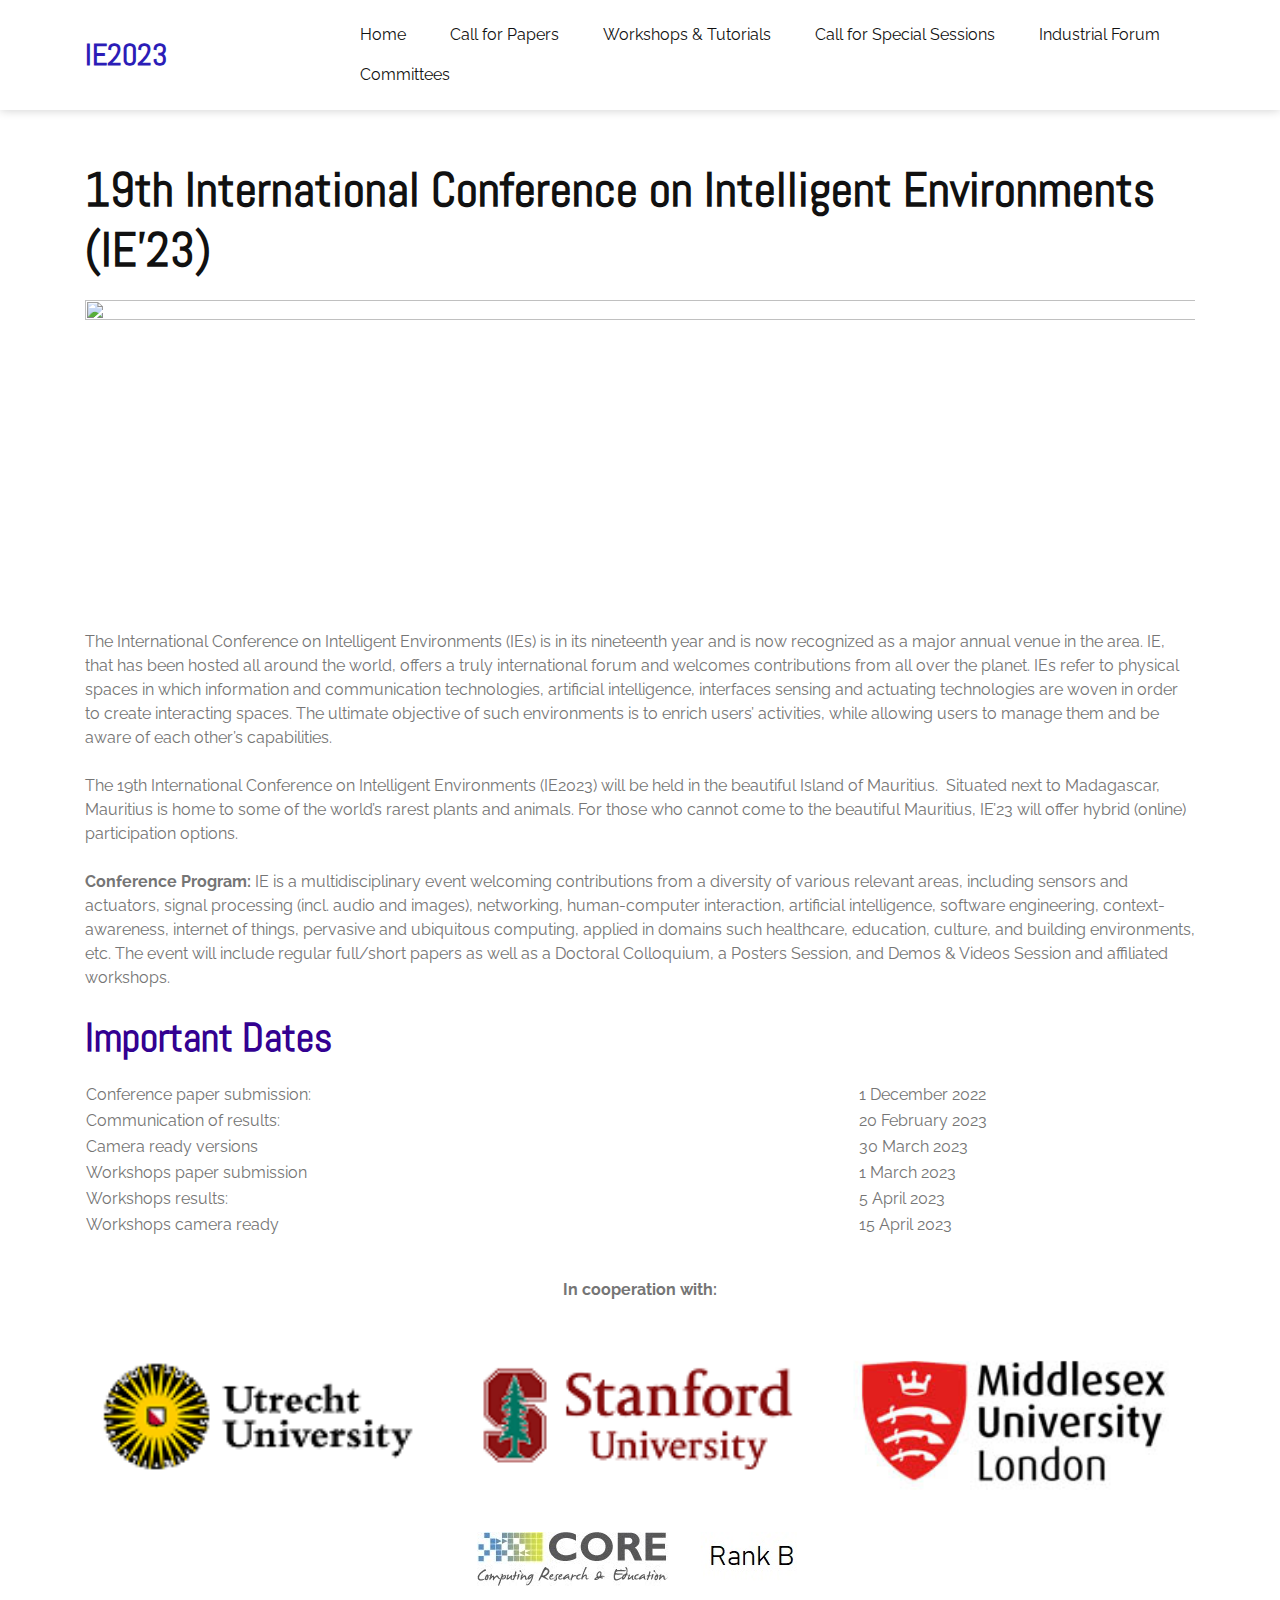
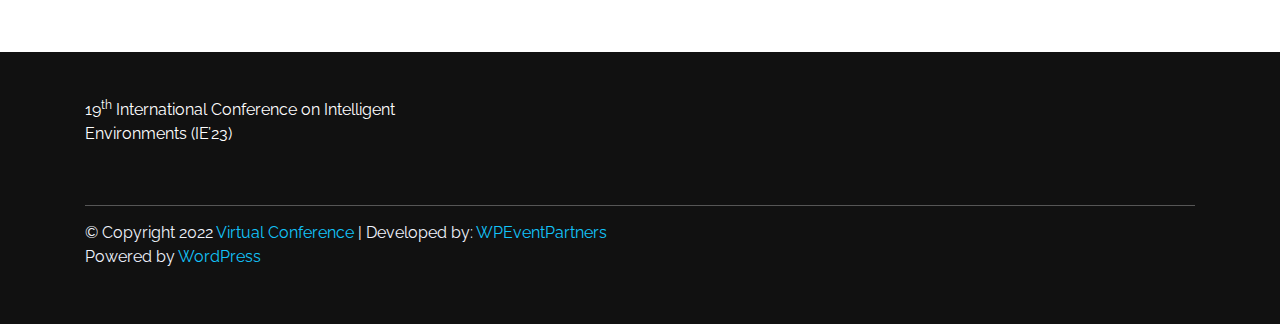
==== commit 382a264b: "v2" ====
--- a/index.html
+++ b/index.html
@@ -9,10 +9,10 @@
 <meta name="robots" content="max-image-preview:large">
 <link rel="dns-prefetch" href="//fonts.googleapis.com">
 <link rel="dns-prefetch" href="//s.w.org">
-<link rel="alternate" type="application/rss+xml" title="IE2023 &raquo; Feed" href="/IE/feed/">
-<link rel="alternate" type="application/rss+xml" title="IE2023 &raquo; Comments Feed" href="/IE/comments/feed/">
+<link rel="alternate" type="application/rss+xml" title="IE2023 &raquo; Feed" href="https://mrinalsharma14.github.io/IE2023/feed/">
+<link rel="alternate" type="application/rss+xml" title="IE2023 &raquo; Comments Feed" href="https://mrinalsharma14.github.io/IE2023/comments/feed/">
 <script type="text/javascript">
-window._wpemojiSettings = {"baseUrl":"https:\/\/s.w.org\/images\/core\/emoji\/14.0.0\/72x72\/","ext":".png","svgUrl":"https:\/\/s.w.org\/images\/core\/emoji\/14.0.0\/svg\/","svgExt":".svg","source":{"concatemoji":"\/wp-includes\/js\/wp-emoji-release.min.js?ver=6.0"}};
+window._wpemojiSettings = {"baseUrl":"https:\/\/s.w.org\/images\/core\/emoji\/14.0.0\/72x72\/","ext":".png","svgUrl":"https:\/\/s.w.org\/images\/core\/emoji\/14.0.0\/svg\/","svgExt":".svg","source":{"concatemoji":"https:\/\/mrinalsharma14.github.io\/IE2023\/wp-includes\/js\/wp-emoji-release.min.js?ver=6.0"}};
 /*! This file is auto-generated */
 !function(e,a,t){var n,r,o,i=a.createElement("canvas"),p=i.getContext&&i.getContext("2d");function s(e,t){var a=String.fromCharCode,e=(p.clearRect(0,0,i.width,i.height),p.fillText(a.apply(this,e),0,0),i.toDataURL());return p.clearRect(0,0,i.width,i.height),p.fillText(a.apply(this,t),0,0),e===i.toDataURL()}function c(e){var t=a.createElement("script");t.src=e,t.defer=t.type="text/javascript",a.getElementsByTagName("head")[0].appendChild(t)}for(o=Array("flag","emoji"),t.supports={everything:!0,everythingExceptFlag:!0},r=0;r<o.length;r++)t.supports[o[r]]=function(e){if(!p||!p.fillText)return!1;switch(p.textBaseline="top",p.font="600 32px Arial",e){case"flag":return s([127987,65039,8205,9895,65039],[127987,65039,8203,9895,65039])?!1:!s([55356,56826,55356,56819],[55356,56826,8203,55356,56819])&&!s([55356,57332,56128,56423,56128,56418,56128,56421,56128,56430,56128,56423,56128,56447],[55356,57332,8203,56128,56423,8203,56128,56418,8203,56128,56421,8203,56128,56430,8203,56128,56423,8203,56128,56447]);case"emoji":return!s([129777,127995,8205,129778,127999],[129777,127995,8203,129778,127999])}return!1}(o[r]),t.supports.everything=t.supports.everything&&t.supports[o[r]],"flag"!==o[r]&&(t.supports.everythingExceptFlag=t.supports.everythingExceptFlag&&t.supports[o[r]]);t.supports.everythingExceptFlag=t.supports.everythingExceptFlag&&!t.supports.flag,t.DOMReady=!1,t.readyCallback=function(){t.DOMReady=!0},t.supports.everything||(n=function(){t.readyCallback()},a.addEventListener?(a.addEventListener("DOMContentLoaded",n,!1),e.addEventListener("load",n,!1)):(e.attachEvent("onload",n),a.attachEvent("onreadystatechange",function(){"complete"===a.readyState&&t.readyCallback()})),(e=t.source||{}).concatemoji?c(e.concatemoji):e.wpemoji&&e.twemoji&&(c(e.twemoji),c(e.wpemoji)))}(window,document,window._wpemojiSettings);
 </script>
@@ -28,14 +28,14 @@
 	background: none !important;
 	padding: 0 !important;
 }</style>
-	<link rel="stylesheet" id="wp-block-library-css" href="/IE/wp-includes/css/dist/block-library/style.min.css?ver=6.0" type="text/css" media="all">
+	<link rel="stylesheet" id="wp-block-library-css" href="https://mrinalsharma14.github.io/IE2023/wp-includes/css/dist/block-library/style.min.css?ver=6.0" type="text/css" media="all">
 <style id="global-styles-inline-css" type="text/css">body{--wp--preset--color--black: #000000;--wp--preset--color--cyan-bluish-gray: #abb8c3;--wp--preset--color--white: #ffffff;--wp--preset--color--pale-pink: #f78da7;--wp--preset--color--vivid-red: #cf2e2e;--wp--preset--color--luminous-vivid-orange: #ff6900;--wp--preset--color--luminous-vivid-amber: #fcb900;--wp--preset--color--light-green-cyan: #7bdcb5;--wp--preset--color--vivid-green-cyan: #00d084;--wp--preset--color--pale-cyan-blue: #8ed1fc;--wp--preset--color--vivid-cyan-blue: #0693e3;--wp--preset--color--vivid-purple: #9b51e0;--wp--preset--gradient--vivid-cyan-blue-to-vivid-purple: linear-gradient(135deg,rgba(6,147,227,1) 0%,rgb(155,81,224) 100%);--wp--preset--gradient--light-green-cyan-to-vivid-green-cyan: linear-gradient(135deg,rgb(122,220,180) 0%,rgb(0,208,130) 100%);--wp--preset--gradient--luminous-vivid-amber-to-luminous-vivid-orange: linear-gradient(135deg,rgba(252,185,0,1) 0%,rgba(255,105,0,1) 100%);--wp--preset--gradient--luminous-vivid-orange-to-vivid-red: linear-gradient(135deg,rgba(255,105,0,1) 0%,rgb(207,46,46) 100%);--wp--preset--gradient--very-light-gray-to-cyan-bluish-gray: linear-gradient(135deg,rgb(238,238,238) 0%,rgb(169,184,195) 100%);--wp--preset--gradient--cool-to-warm-spectrum: linear-gradient(135deg,rgb(74,234,220) 0%,rgb(151,120,209) 20%,rgb(207,42,186) 40%,rgb(238,44,130) 60%,rgb(251,105,98) 80%,rgb(254,248,76) 100%);--wp--preset--gradient--blush-light-purple: linear-gradient(135deg,rgb(255,206,236) 0%,rgb(152,150,240) 100%);--wp--preset--gradient--blush-bordeaux: linear-gradient(135deg,rgb(254,205,165) 0%,rgb(254,45,45) 50%,rgb(107,0,62) 100%);--wp--preset--gradient--luminous-dusk: linear-gradient(135deg,rgb(255,203,112) 0%,rgb(199,81,192) 50%,rgb(65,88,208) 100%);--wp--preset--gradient--pale-ocean: linear-gradient(135deg,rgb(255,245,203) 0%,rgb(182,227,212) 50%,rgb(51,167,181) 100%);--wp--preset--gradient--electric-grass: linear-gradient(135deg,rgb(202,248,128) 0%,rgb(113,206,126) 100%);--wp--preset--gradient--midnight: linear-gradient(135deg,rgb(2,3,129) 0%,rgb(40,116,252) 100%);--wp--preset--duotone--dark-grayscale: url('#wp-duotone-dark-grayscale');--wp--preset--duotone--grayscale: url('#wp-duotone-grayscale');--wp--preset--duotone--purple-yellow: url('#wp-duotone-purple-yellow');--wp--preset--duotone--blue-red: url('#wp-duotone-blue-red');--wp--preset--duotone--midnight: url('#wp-duotone-midnight');--wp--preset--duotone--magenta-yellow: url('#wp-duotone-magenta-yellow');--wp--preset--duotone--purple-green: url('#wp-duotone-purple-green');--wp--preset--duotone--blue-orange: url('#wp-duotone-blue-orange');--wp--preset--font-size--small: 13px;--wp--preset--font-size--medium: 20px;--wp--preset--font-size--large: 36px;--wp--preset--font-size--x-large: 42px;}.has-black-color{color: var(--wp--preset--color--black) !important;}.has-cyan-bluish-gray-color{color: var(--wp--preset--color--cyan-bluish-gray) !important;}.has-white-color{color: var(--wp--preset--color--white) !important;}.has-pale-pink-color{color: var(--wp--preset--color--pale-pink) !important;}.has-vivid-red-color{color: var(--wp--preset--color--vivid-red) !important;}.has-luminous-vivid-orange-color{color: var(--wp--preset--color--luminous-vivid-orange) !important;}.has-luminous-vivid-amber-color{color: var(--wp--preset--color--luminous-vivid-amber) !important;}.has-light-green-cyan-color{color: var(--wp--preset--color--light-green-cyan) !important;}.has-vivid-green-cyan-color{color: var(--wp--preset--color--vivid-green-cyan) !important;}.has-pale-cyan-blue-color{color: var(--wp--preset--color--pale-cyan-blue) !important;}.has-vivid-cyan-blue-color{color: var(--wp--preset--color--vivid-cyan-blue) !important;}.has-vivid-purple-color{color: var(--wp--preset--color--vivid-purple) !important;}.has-black-background-color{background-color: var(--wp--preset--color--black) !important;}.has-cyan-bluish-gray-background-color{background-color: var(--wp--preset--color--cyan-bluish-gray) !important;}.has-white-background-color{background-color: var(--wp--preset--color--white) !important;}.has-pale-pink-background-color{background-color: var(--wp--preset--color--pale-pink) !important;}.has-vivid-red-background-color{background-color: var(--wp--preset--color--vivid-red) !important;}.has-luminous-vivid-orange-background-color{background-color: var(--wp--preset--color--luminous-vivid-orange) !important;}.has-luminous-vivid-amber-background-color{background-color: var(--wp--preset--color--luminous-vivid-amber) !important;}.has-light-green-cyan-background-color{background-color: var(--wp--preset--color--light-green-cyan) !important;}.has-vivid-green-cyan-background-color{background-color: var(--wp--preset--color--vivid-green-cyan) !important;}.has-pale-cyan-blue-background-color{background-color: var(--wp--preset--color--pale-cyan-blue) !important;}.has-vivid-cyan-blue-background-color{background-color: var(--wp--preset--color--vivid-cyan-blue) !important;}.has-vivid-purple-background-color{background-color: var(--wp--preset--color--vivid-purple) !important;}.has-black-border-color{border-color: var(--wp--preset--color--black) !important;}.has-cyan-bluish-gray-border-color{border-color: var(--wp--preset--color--cyan-bluish-gray) !important;}.has-white-border-color{border-color: var(--wp--preset--color--white) !important;}.has-pale-pink-border-color{border-color: var(--wp--preset--color--pale-pink) !important;}.has-vivid-red-border-color{border-color: var(--wp--preset--color--vivid-red) !important;}.has-luminous-vivid-orange-border-color{border-color: var(--wp--preset--color--luminous-vivid-orange) !important;}.has-luminous-vivid-amber-border-color{border-color: var(--wp--preset--color--luminous-vivid-amber) !important;}.has-light-green-cyan-border-color{border-color: var(--wp--preset--color--light-green-cyan) !important;}.has-vivid-green-cyan-border-color{border-color: var(--wp--preset--color--vivid-green-cyan) !important;}.has-pale-cyan-blue-border-color{border-color: var(--wp--preset--color--pale-cyan-blue) !important;}.has-vivid-cyan-blue-border-color{border-color: var(--wp--preset--color--vivid-cyan-blue) !important;}.has-vivid-purple-border-color{border-color: var(--wp--preset--color--vivid-purple) !important;}.has-vivid-cyan-blue-to-vivid-purple-gradient-background{background: var(--wp--preset--gradient--vivid-cyan-blue-to-vivid-purple) !important;}.has-light-green-cyan-to-vivid-green-cyan-gradient-background{background: var(--wp--preset--gradient--light-green-cyan-to-vivid-green-cyan) !important;}.has-luminous-vivid-amber-to-luminous-vivid-orange-gradient-background{background: var(--wp--preset--gradient--luminous-vivid-amber-to-luminous-vivid-orange) !important;}.has-luminous-vivid-orange-to-vivid-red-gradient-background{background: var(--wp--preset--gradient--luminous-vivid-orange-to-vivid-red) !important;}.has-very-light-gray-to-cyan-bluish-gray-gradient-background{background: var(--wp--preset--gradient--very-light-gray-to-cyan-bluish-gray) !important;}.has-cool-to-warm-spectrum-gradient-background{background: var(--wp--preset--gradient--cool-to-warm-spectrum) !important;}.has-blush-light-purple-gradient-background{background: var(--wp--preset--gradient--blush-light-purple) !important;}.has-blush-bordeaux-gradient-background{background: var(--wp--preset--gradient--blush-bordeaux) !important;}.has-luminous-dusk-gradient-background{background: var(--wp--preset--gradient--luminous-dusk) !important;}.has-pale-ocean-gradient-background{background: var(--wp--preset--gradient--pale-ocean) !important;}.has-electric-grass-gradient-background{background: var(--wp--preset--gradient--electric-grass) !important;}.has-midnight-gradient-background{background: var(--wp--preset--gradient--midnight) !important;}.has-small-font-size{font-size: var(--wp--preset--font-size--small) !important;}.has-medium-font-size{font-size: var(--wp--preset--font-size--medium) !important;}.has-large-font-size{font-size: var(--wp--preset--font-size--large) !important;}.has-x-large-font-size{font-size: var(--wp--preset--font-size--x-large) !important;}</style>
-<link rel="stylesheet" id="fontello-css-css" href="/IE/wp-content/themes/virtual-conference/css/fontello.css?ver=6.0" type="text/css" media="all">
+<link rel="stylesheet" id="fontello-css-css" href="https://mrinalsharma14.github.io/IE2023/wp-content/themes/virtual-conference/css/fontello.css?ver=6.0" type="text/css" media="all">
 <link rel="stylesheet" id="virtual-conference-googlefonts-css" href="https://fonts.googleapis.com/css?family=Raleway%3A200%2C300%2C400%2C500%2C600%2C700%2C800%2C900%7CAbel%3A200%2C300%2C400%2C500%2C600%2C700%2C800%2C900%7CAbel%3A200%2C300%2C400%2C500%2C600%2C700%2C800%2C900%7C&#038;ver=6.0" type="text/css" media="all">
-<link rel="stylesheet" id="owl-carousel-css" href="/IE/wp-content/themes/virtual-conference/css/owl.carousel.min.css?ver=2.3.4" type="text/css" media="all">
-<link rel="stylesheet" id="virtual-conference-style-css" href="/IE/wp-content/themes/virtual-conference/style.css?ver=6.0" type="text/css" media="all">
-<link rel="stylesheet" id="virtual-conference-schedule-layouts-css" href="/IE/wp-content/themes/virtual-conference/css/schedule-layouts.css?ver=6.0" type="text/css" media="all">
-<link rel="stylesheet" id="virtual-conference-dynamic-css-css" href="/IE/wp-content/themes/virtual-conference/css/dynamic.css?ver=6.0" type="text/css" media="all">
+<link rel="stylesheet" id="owl-carousel-css" href="https://mrinalsharma14.github.io/IE2023/wp-content/themes/virtual-conference/css/owl.carousel.min.css?ver=2.3.4" type="text/css" media="all">
+<link rel="stylesheet" id="virtual-conference-style-css" href="https://mrinalsharma14.github.io/IE2023/wp-content/themes/virtual-conference/style.css?ver=6.0" type="text/css" media="all">
+<link rel="stylesheet" id="virtual-conference-schedule-layouts-css" href="https://mrinalsharma14.github.io/IE2023/wp-content/themes/virtual-conference/css/schedule-layouts.css?ver=6.0" type="text/css" media="all">
+<link rel="stylesheet" id="virtual-conference-dynamic-css-css" href="https://mrinalsharma14.github.io/IE2023/wp-content/themes/virtual-conference/css/dynamic.css?ver=6.0" type="text/css" media="all">
 <style id="virtual-conference-dynamic-css-inline-css" type="text/css">:root {
                         --header-background: #ffffff;
                         --primary-color: #8854E1;
@@ -51,12 +51,12 @@
 
 
                 html,:root{ font: normal 16px Raleway;}
-                header .custom-logo-link img{ width: 210px; }
-
-                .header{padding: 30px 0;}
+                header .custom-logo-link img{ width: 180px; }
+
+                .header{padding: 15px 0;}
 
                 /*Site Title*/
-                header .site-title a{ font-size: 35px; font-family: Abel; color: #2c1db7; }
+                header .site-title a{ font-size: 30px; font-family: Abel; color: #2c1db7; }
 
                 /* Banner Colors */
                 section[class*=banner-layout-] .item:before { background-color: #e3f0f7; }
@@ -65,32 +65,23 @@
                 #banner .caption .title{
                         font-size: 50px;
                 }</style>
-<link rel="stylesheet" type="text/css" href="/IE/wp-content/plugins/smart-slider-3/Public/SmartSlider3/Application/Frontend/Assets/dist/smartslider.min.css?ver=6da04383" media="all">
-<link rel="stylesheet" type="text/css" href="https://fonts.googleapis.com/css?display=swap&amp;family=Playfair+Display%3A300%2C400" media="all">
-<style data-related="n2-ss-2">div#n2-ss-2 .n2-ss-slider-1{display:grid;position:relative;}div#n2-ss-2 .n2-ss-slider-2{display:grid;position:relative;overflow:hidden;padding:0px 0px 0px 0px;border:0px solid RGBA(62,62,62,1);border-radius:0px;background-clip:padding-box;background-repeat:repeat;background-position:50% 50%;background-size:cover;background-attachment:scroll;z-index:1;}div#n2-ss-2:not(.n2-ss-loaded) .n2-ss-slider-2{background-image:none !important;}div#n2-ss-2 .n2-ss-slider-3{display:grid;grid-template-areas:'cover';position:relative;overflow:hidden;z-index:10;}div#n2-ss-2 .n2-ss-slider-3 > *{grid-area:cover;}div#n2-ss-2 .n2-ss-slide-backgrounds,div#n2-ss-2 .n2-ss-slider-3 > .n2-ss-divider{position:relative;}div#n2-ss-2 .n2-ss-slide-backgrounds{z-index:10;}div#n2-ss-2 .n2-ss-slide-backgrounds > *{overflow:hidden;}div#n2-ss-2 .n2-ss-slide-background{transform:translateX(-100000px);}div#n2-ss-2 .n2-ss-slider-4{place-self:center;position:relative;width:100%;height:100%;z-index:20;display:grid;grid-template-areas:'slide';}div#n2-ss-2 .n2-ss-slider-4 > *{grid-area:slide;}div#n2-ss-2.n2-ss-full-page--constrain-ratio .n2-ss-slider-4{height:auto;}div#n2-ss-2 .n2-ss-slide{display:grid;place-items:center;grid-auto-columns:100%;position:relative;z-index:20;-webkit-backface-visibility:hidden;transform:translateX(-100000px);}div#n2-ss-2 .n2-ss-slide{perspective:1500px;}div#n2-ss-2 .n2-ss-slide-active{z-index:21;}.n2-ss-background-animation{position:absolute;top:0;left:0;width:100%;height:100%;z-index:3;}div#n2-ss-2 .nextend-arrow{cursor:pointer;overflow:hidden;line-height:0 !important;z-index:18;-webkit-user-select:none;}div#n2-ss-2 .nextend-arrow img{position:relative;display:block;}div#n2-ss-2 .nextend-arrow img.n2-arrow-hover-img{display:none;}div#n2-ss-2 .nextend-arrow:FOCUS img.n2-arrow-hover-img,div#n2-ss-2 .nextend-arrow:HOVER img.n2-arrow-hover-img{display:inline;}div#n2-ss-2 .nextend-arrow:FOCUS img.n2-arrow-normal-img,div#n2-ss-2 .nextend-arrow:HOVER img.n2-arrow-normal-img{display:none;}div#n2-ss-2 .nextend-arrow-animated{overflow:hidden;}div#n2-ss-2 .nextend-arrow-animated > div{position:relative;}div#n2-ss-2 .nextend-arrow-animated .n2-active{position:absolute;}div#n2-ss-2 .nextend-arrow-animated-fade{transition:background 0.3s, opacity 0.4s;}div#n2-ss-2 .nextend-arrow-animated-horizontal > div{transition:all 0.4s;transform:none;}div#n2-ss-2 .nextend-arrow-animated-horizontal .n2-active{top:0;}div#n2-ss-2 .nextend-arrow-previous.nextend-arrow-animated-horizontal .n2-active{left:100%;}div#n2-ss-2 .nextend-arrow-next.nextend-arrow-animated-horizontal .n2-active{right:100%;}div#n2-ss-2 .nextend-arrow-previous.nextend-arrow-animated-horizontal:HOVER > div,div#n2-ss-2 .nextend-arrow-previous.nextend-arrow-animated-horizontal:FOCUS > div{transform:translateX(-100%);}div#n2-ss-2 .nextend-arrow-next.nextend-arrow-animated-horizontal:HOVER > div,div#n2-ss-2 .nextend-arrow-next.nextend-arrow-animated-horizontal:FOCUS > div{transform:translateX(100%);}div#n2-ss-2 .nextend-arrow-animated-vertical > div{transition:all 0.4s;transform:none;}div#n2-ss-2 .nextend-arrow-animated-vertical .n2-active{left:0;}div#n2-ss-2 .nextend-arrow-previous.nextend-arrow-animated-vertical .n2-active{top:100%;}div#n2-ss-2 .nextend-arrow-next.nextend-arrow-animated-vertical .n2-active{bottom:100%;}div#n2-ss-2 .nextend-arrow-previous.nextend-arrow-animated-vertical:HOVER > div,div#n2-ss-2 .nextend-arrow-previous.nextend-arrow-animated-vertical:FOCUS > div{transform:translateY(-100%);}div#n2-ss-2 .nextend-arrow-next.nextend-arrow-animated-vertical:HOVER > div,div#n2-ss-2 .nextend-arrow-next.nextend-arrow-animated-vertical:FOCUS > div{transform:translateY(100%);}div#n2-ss-2 .n2-ss-control-bullet{visibility:hidden;text-align:center;justify-content:center;z-index:14;}div#n2-ss-2 .n2-ss-control-bullet--calculate-size{left:0 !important;}div#n2-ss-2 .n2-ss-control-bullet-horizontal.n2-ss-control-bullet-fullsize{width:100%;}div#n2-ss-2 .n2-ss-control-bullet-vertical.n2-ss-control-bullet-fullsize{height:100%;flex-flow:column;}div#n2-ss-2 .nextend-bullet-bar{display:inline-flex;vertical-align:top;visibility:visible;align-items:center;flex-wrap:wrap;}div#n2-ss-2 .n2-bar-justify-content-left{justify-content:flex-start;}div#n2-ss-2 .n2-bar-justify-content-center{justify-content:center;}div#n2-ss-2 .n2-bar-justify-content-right{justify-content:flex-end;}div#n2-ss-2 .n2-ss-control-bullet-vertical > .nextend-bullet-bar{flex-flow:column;}div#n2-ss-2 .n2-ss-control-bullet-fullsize > .nextend-bullet-bar{display:flex;}div#n2-ss-2 .n2-ss-control-bullet-horizontal.n2-ss-control-bullet-fullsize > .nextend-bullet-bar{flex:1 1 auto;}div#n2-ss-2 .n2-ss-control-bullet-vertical.n2-ss-control-bullet-fullsize > .nextend-bullet-bar{height:100%;}div#n2-ss-2 .nextend-bullet-bar .n2-bullet{cursor:pointer;transition:background-color 0.4s;}div#n2-ss-2 .nextend-bullet-bar .n2-bullet.n2-active{cursor:default;}div#n2-ss-2 div.n2-ss-bullet-thumbnail-container{position:absolute;z-index:10000000;}div#n2-ss-2 .n2-ss-bullet-thumbnail-container .n2-ss-bullet-thumbnail{background-size:cover;background-repeat:no-repeat;background-position:center;}div#n2-ss-2 .n2-font-4c6c7e1b1bf49436c2f87de4e58f32ed-hover{font-family: 'Playfair Display';color: #ffffff;font-size:300%;text-shadow: none;line-height: 1.3;font-weight: normal;font-style: normal;text-decoration: none;text-align: inherit;letter-spacing: normal;word-spacing: normal;text-transform: none;font-weight: 700;}div#n2-ss-2 .n2-style-4ef2b9ef3ac95757a797a679951a67a3-dot{background: RGBA(255,255,255,0.5);opacity:1;padding:5px 5px 5px 5px ;box-shadow: none;border: 0px solid RGBA(0,0,0,1);border-radius:50px;margin:4px;}div#n2-ss-2 .n2-style-4ef2b9ef3ac95757a797a679951a67a3-dot.n2-active, div#n2-ss-2 .n2-style-4ef2b9ef3ac95757a797a679951a67a3-dot:HOVER, div#n2-ss-2 .n2-style-4ef2b9ef3ac95757a797a679951a67a3-dot:FOCUS{background: #ffffff;}div#n2-ss-2 .n2-style-c551d6c8778ab3d08aca13db75fd7f5e-simple{background: RGBA(0,0,0,0.5);opacity:1;padding:0px 0px 0px 0px ;box-shadow: none;border: 0px solid RGBA(0,0,0,1);border-radius:3px;margin:5px;}div#n2-ss-2 .n2-ss-slide-limiter{max-width:1200px;}div#n2-ss-2 .n-uc-K0hv8tAu0YY4{padding:0px 0px 0px 0px}div#n2-ss-2 .n-uc-pfdmdPkvckfT{padding:0px 0px 0px 0px}div#n2-ss-2 .n-uc-1f4f8ad18c1a0-inner{padding:40px 60px 40px 60px;justify-content:center}div#n2-ss-2 .n-uc-1f4f8ad18c1a0{max-width: 1030px}div#n2-ss-2 .n-uc-D03vvwqTejiS{--margin-bottom:30px}div#n2-ss-2 .n-uc-AkkhYhqJahcR{padding:0px 0px 0px 0px}div#n2-ss-2 .n-uc-187d8f1049b03-inner{padding:40px 60px 40px 60px;justify-content:center}div#n2-ss-2 .n-uc-kYioCZs0uzPW{--margin-bottom:30px}div#n2-ss-2 .nextend-arrow img{width: 32px}@media (min-width: 1200px){div#n2-ss-2 [data-hide-desktopportrait="1"]{display: none !important;}}@media (orientation: landscape) and (max-width: 1199px) and (min-width: 901px),(orientation: portrait) and (max-width: 1199px) and (min-width: 701px){div#n2-ss-2 .n-uc-D03vvwqTejiS{--margin-bottom:30px;--ssfont-scale:0.8}div#n2-ss-2 .n-uc-kYioCZs0uzPW{--ssfont-scale:0.8}div#n2-ss-2 [data-hide-tabletportrait="1"]{display: none !important;}}@media (orientation: landscape) and (max-width: 900px),(orientation: portrait) and (max-width: 700px){div#n2-ss-2 .n-uc-1f4f8ad18c1a0-inner{padding:40px 25px 40px 25px}div#n2-ss-2 .n-uc-D03vvwqTejiS{--margin-bottom:10px;--ssfont-scale:0.65}div#n2-ss-2 .n-uc-187d8f1049b03-inner{padding:40px 25px 40px 25px}div#n2-ss-2 .n-uc-kYioCZs0uzPW{--margin-bottom:10px;--ssfont-scale:0.6}div#n2-ss-2 [data-hide-mobileportrait="1"]{display: none !important;}div#n2-ss-2 .nextend-arrow img{width: 16px}}</style>
-<script type="text/javascript" src="/IE/wp-includes/js/jquery/jquery.min.js?ver=3.6.0" id="jquery-core-js"></script>
-<script type="text/javascript" src="/IE/wp-includes/js/jquery/jquery-migrate.min.js?ver=3.3.2" id="jquery-migrate-js"></script>
+<!--n2css--><script type="text/javascript" src="https://mrinalsharma14.github.io/IE2023/wp-includes/js/jquery/jquery.min.js?ver=3.6.0" id="jquery-core-js"></script>
+<script type="text/javascript" src="https://mrinalsharma14.github.io/IE2023/wp-includes/js/jquery/jquery-migrate.min.js?ver=3.3.2" id="jquery-migrate-js"></script>
 <script type="text/javascript" id="virtual_conference_loadmore-js-extra">
 /* <![CDATA[ */
-var virtual_conference_loadmore_params = {"ajaxurl":"\/wp-admin\/admin-ajax.php","current_page":"1","max_page":"1"};
+var virtual_conference_loadmore_params = {"ajaxurl":"https:\/\/mrinalsharma14.github.io\/IE2023\/wp-admin\/admin-ajax.php","current_page":"1","max_page":"1"};
 /* ]]> */
 </script>
-<script type="text/javascript" src="/IE/wp-content/themes/virtual-conference/js/loadmore.js?ver=6.0" id="virtual_conference_loadmore-js"></script>
-<link rel="https://api.w.org/" href="/IE/wp-json/">
-<link rel="alternate" type="application/json" href="/IE/wp-json/wp/v2/pages/138">
-<link rel="EditURI" type="application/rsd+xml" title="RSD" href="/IE/xmlrpc.php?rsd">
-<link rel="wlwmanifest" type="application/wlwmanifest+xml" href="/IE/wp-includes/wlwmanifest.xml"> 
+<script type="text/javascript" src="https://mrinalsharma14.github.io/IE2023/wp-content/themes/virtual-conference/js/loadmore.js?ver=6.0" id="virtual_conference_loadmore-js"></script>
+<link rel="https://api.w.org/" href="https://mrinalsharma14.github.io/IE2023/wp-json/">
+<link rel="alternate" type="application/json" href="https://mrinalsharma14.github.io/IE2023/wp-json/wp/v2/pages/138">
+<link rel="EditURI" type="application/rsd+xml" title="RSD" href="https://mrinalsharma14.github.io/IE2023/xmlrpc.php?rsd">
+<link rel="wlwmanifest" type="application/wlwmanifest+xml" href="https://mrinalsharma14.github.io/IE2023/wp-includes/wlwmanifest.xml"> 
 <meta name="generator" content="WordPress 6.0">
-<link rel="canonical" href="/IE/">
-<link rel="shortlink" href="/IE/">
-<link rel="alternate" type="application/json+oembed" href="/IE/wp-json/oembed/1.0/embed?url=%2F">
-<link rel="alternate" type="text/xml+oembed" href="/IE/wp-json/oembed/1.0/embed?url=%2F&#038;format=xml">
-<script>(function(){this._N2=this._N2||{_r:[],_d:[],r:function(){this._r.push(arguments)},d:function(){this._d.push(arguments)}}}).call(window);!function(a){a.indexOf("Safari")>0&&-1===a.indexOf("Chrome")&&document.documentElement.style.setProperty("--ss-safari-fix-225962","1px")}(navigator.userAgent);</script><script src="/IE/wp-content/plugins/smart-slider-3/Public/SmartSlider3/Application/Frontend/Assets/dist/n2.min.js?ver=6da04383" defer async></script>
-<script src="/IE/wp-content/plugins/smart-slider-3/Public/SmartSlider3/Application/Frontend/Assets/dist/smartslider-frontend.min.js?ver=6da04383" defer async></script>
-<script src="/IE/wp-content/plugins/smart-slider-3/Public/SmartSlider3/Slider/SliderType/Simple/Assets/dist/ss-simple.min.js?ver=6da04383" defer async></script>
-<script src="/IE/wp-content/plugins/smart-slider-3/Public/SmartSlider3/Widget/Arrow/ArrowImage/Assets/dist/w-arrow-image.min.js?ver=6da04383" defer async></script>
-<script src="/IE/wp-content/plugins/smart-slider-3/Public/SmartSlider3/Widget/Bullet/Assets/dist/w-bullet.min.js?ver=6da04383" defer async></script>
-<script>_N2.r('documentReady',function(){_N2.r(["documentReady","smartslider-frontend","SmartSliderWidgetArrowImage","SmartSliderWidgetBulletTransition","ss-simple"],function(){new _N2.SmartSliderSimple('n2-ss-2',{"admin":false,"background.video.mobile":1,"loadingTime":2000,"alias":{"id":0,"smoothScroll":0,"slideSwitch":0,"scroll":1},"align":"normal","isDelayed":0,"responsive":{"mediaQueries":{"all":false,"desktopportrait":["(min-width: 1200px)"],"tabletportrait":["(orientation: landscape) and (max-width: 1199px) and (min-width: 901px)","(orientation: portrait) and (max-width: 1199px) and (min-width: 701px)"],"mobileportrait":["(orientation: landscape) and (max-width: 900px)","(orientation: portrait) and (max-width: 700px)"]},"base":{"slideOuterWidth":1200,"slideOuterHeight":600,"sliderWidth":1200,"sliderHeight":600,"slideWidth":1200,"slideHeight":600},"hideOn":{"desktopLandscape":false,"desktopPortrait":false,"tabletLandscape":false,"tabletPortrait":false,"mobileLandscape":false,"mobilePortrait":false},"onResizeEnabled":true,"type":"fullwidth","sliderHeightBasedOn":"real","focusUser":1,"focusEdge":"auto","breakpoints":[{"device":"tabletPortrait","type":"max-screen-width","portraitWidth":1199,"landscapeWidth":1199},{"device":"mobilePortrait","type":"max-screen-width","portraitWidth":700,"landscapeWidth":900}],"enabledDevices":{"desktopLandscape":0,"desktopPortrait":1,"tabletLandscape":0,"tabletPortrait":1,"mobileLandscape":0,"mobilePortrait":1},"sizes":{"desktopPortrait":{"width":1200,"height":600,"max":3000,"min":1200},"tabletPortrait":{"width":701,"height":350,"customHeight":false,"max":1199,"min":701},"mobilePortrait":{"width":320,"height":160,"customHeight":false,"max":900,"min":320}},"overflowHiddenPage":0,"focus":{"offsetTop":"#wpadminbar","offsetBottom":""}},"controls":{"mousewheel":0,"touch":"horizontal","keyboard":1,"blockCarouselInteraction":1},"playWhenVisible":1,"playWhenVisibleAt":0.5,"lazyLoad":0,"lazyLoadNeighbor":0,"blockrightclick":0,"maintainSession":0,"autoplay":{"enabled":0,"start":1,"duration":8000,"autoplayLoop":1,"allowReStart":0,"pause":{"click":1,"mouse":"0","mediaStarted":1},"resume":{"click":0,"mouse":"0","mediaEnded":1,"slidechanged":0},"interval":1,"intervalModifier":"loop","intervalSlide":"current"},"perspective":1500,"layerMode":{"playOnce":0,"playFirstLayer":1,"mode":"skippable","inAnimation":"mainInEnd"},"bgAnimations":0,"mainanimation":{"type":"horizontal","duration":800,"delay":0,"ease":"easeOutQuad","shiftedBackgroundAnimation":0},"carousel":1,"initCallbacks":function(){new _N2.SmartSliderWidgetArrowImage(this);new _N2.SmartSliderWidgetBulletTransition(this,{"area":10,"dotClasses":"n2-style-4ef2b9ef3ac95757a797a679951a67a3-dot ","mode":"","action":"click","thumbnail":1,"thumbnailWidth":120,"thumbnailHeight":81,"thumbnailStyle":"n2-style-c551d6c8778ab3d08aca13db75fd7f5e-simple ","thumbnailPosition":"top"})}})})});</script>
+<link rel="canonical" href="https://mrinalsharma14.github.io/IE2023/">
+<link rel="shortlink" href="https://mrinalsharma14.github.io/IE2023/">
+<link rel="alternate" type="application/json+oembed" href="https://mrinalsharma14.github.io/IE2023/wp-json/oembed/1.0/embed?url=https%3A%2F%2Fmrinalsharma14.github.io%2FIE2023%2F">
+<link rel="alternate" type="text/xml+oembed" href="https://mrinalsharma14.github.io/IE2023/wp-json/oembed/1.0/embed?url=https%3A%2F%2Fmrinalsharma14.github.io%2FIE2023%2F&#038;format=xml">
 </head>
 
 <body class="home page-template-default page page-id-138">
@@ -103,7 +94,7 @@
                 <div class="site-branding-social">
                     <div class="site-branding">
                                                                         <div class="site-title">
-                        <a href="/IE/" rel="home">IE2023</a>
+                        <a href="https://mrinalsharma14.github.io/IE2023/" rel="home">IE2023</a>
                         </div>
                                                                     </div>
 <!-- .site-branding -->
@@ -121,10 +112,18 @@
                     </div>
                 </button>
                 <div class="menu-main-menu-container"><ul id="menu-main-menu" class="menu">
-<li id="menu-item-141" class="menu-item menu-item-type-post_type menu-item-object-page menu-item-home current-menu-item page_item page-item-138 current_page_item menu-item-141"><a href="/IE/" aria-current="page">Home</a></li>
-<li id="menu-item-128" class="menu-item menu-item-type-post_type menu-item-object-page menu-item-128"><a href="/IE/call-for-papers/">Call for Papers</a></li>
-<li id="menu-item-134" class="menu-item menu-item-type-post_type menu-item-object-page menu-item-134"><a href="/IE/call-for-tutorials/">Call for Tutorials</a></li>
-<li id="menu-item-132" class="menu-item menu-item-type-post_type menu-item-object-page menu-item-132"><a href="/IE/industrial-forum/">Industrial Forum</a></li>
+<li id="menu-item-141" class="menu-item menu-item-type-post_type menu-item-object-page menu-item-home current-menu-item page_item page-item-138 current_page_item menu-item-141"><a href="https://mrinalsharma14.github.io/IE2023/" aria-current="page">Home</a></li>
+<li id="menu-item-128" class="menu-item menu-item-type-post_type menu-item-object-page menu-item-128"><a href="https://mrinalsharma14.github.io/IE2023/call-for-papers/">Call for Papers</a></li>
+<li id="menu-item-256" class="menu-item menu-item-type-post_type menu-item-object-page menu-item-has-children menu-item-256">
+<a href="https://mrinalsharma14.github.io/IE2023/call-for-workshops/">Workshops &#038; Tutorials</a>
+<ul class="sub-menu">
+	<li id="menu-item-262" class="menu-item menu-item-type-post_type menu-item-object-page menu-item-262"><a href="https://mrinalsharma14.github.io/IE2023/call-for-workshops/">Call for Workshops</a></li>
+	<li id="menu-item-260" class="menu-item menu-item-type-post_type menu-item-object-page menu-item-260"><a href="https://mrinalsharma14.github.io/IE2023/call-for-tutorials/">Call for Tutorials</a></li>
+</ul>
+</li>
+<li id="menu-item-277" class="menu-item menu-item-type-post_type menu-item-object-page menu-item-277"><a href="https://mrinalsharma14.github.io/IE2023/call-for-special-sessions/">Call for Special Sessions</a></li>
+<li id="menu-item-132" class="menu-item menu-item-type-post_type menu-item-object-page menu-item-132"><a href="https://mrinalsharma14.github.io/IE2023/industrial-forum/">Industrial Forum</a></li>
+<li id="menu-item-281" class="menu-item menu-item-type-post_type menu-item-object-page menu-item-281"><a href="https://mrinalsharma14.github.io/IE2023/committees/">Committees</a></li>
 </ul></div>            </nav><!-- #site-navigation -->
             </div>
             </div>
@@ -156,61 +155,7 @@
         
         <article>
             
-<div class="wp-block-nextend-smartslider3"><div class="n2-section-smartslider fitvidsignore  n2_clear" data-ssid="2" tabindex="0" role="region" aria-label="Slider">
-<div id="n2-ss-2-align" class="n2-ss-align"><div class="n2-padding">
-<div id="n2-ss-2" data-creator="Smart Slider 3" data-responsive="fullwidth" class="n2-ss-slider n2-ow n2-has-hover n2notransition  ">
-
-
-
-
-
-<div class="n2-ss-slider-wrapper-inside">
-        <div class="n2-ss-slider-1 n2_ss__touch_element n2-ow">
-            <div class="n2-ss-slider-2 n2-ow">
-                                                <div class="n2-ss-slider-3 n2-ow">
-
-                    <div class="n2-ss-slide-backgrounds n2-ow-all">
-<div class="n2-ss-slide-background" data-public-id="1" data-mode="fill">
-<div class="n2-ss-slide-background-image" data-blur="0" data-opacity="100" data-x="53" data-y="27" data-alt="" data-title="" style="--ss-o-pos-x:53%;--ss-o-pos-y:27%"><picture class="skip-lazy" data-skip-lazy="1"><img src="/IE/wp-content/uploads/2022/06/campus.jpeg" alt="" title="" loading="lazy" class="skip-lazy" data-skip-lazy="1"></picture></div>
-<div data-color="RGBA(255,255,255,0)" style="background-color: RGBA(255,255,255,0);" class="n2-ss-slide-background-color"></div>
-</div>
-<div class="n2-ss-slide-background" data-public-id="2" data-mode="fill">
-<div class="n2-ss-slide-background-image" data-blur="0" data-opacity="100" data-x="49" data-y="43" data-alt="" data-title="" style="--ss-o-pos-x:49%;--ss-o-pos-y:43%"><picture class="skip-lazy" data-skip-lazy="1"><img src="/IE/wp-content/uploads/2022/06/MiddleSex-University-Mauritius-Uniciti-AT171025-7-Copy-1.jpg" alt="" title="" loading="lazy" class="skip-lazy" data-skip-lazy="1"></picture></div>
-<div data-color="RGBA(255,255,255,0)" style="background-color: RGBA(255,255,255,0);" class="n2-ss-slide-background-color"></div>
-</div>
-<div class="n2-ss-slide-background" data-public-id="3" data-mode="fill">
-<div class="n2-ss-slide-background-image" data-blur="0" data-opacity="100" data-x="50" data-y="50" data-alt="" data-title=""><picture class="skip-lazy" data-skip-lazy="1"><img src="/IE/wp-content/uploads/2022/06/mauritius-banner-img-1.jpg" alt="" title="" loading="lazy" class="skip-lazy" data-skip-lazy="1"></picture></div>
-<div data-color="RGBA(255,255,255,0)" style="background-color: RGBA(255,255,255,0);" class="n2-ss-slide-background-color"></div>
-</div>
-</div>                    <div class="n2-ss-slider-4 n2-ow">
-                        <svg xmlns="http://www.w3.org/2000/svg" viewbox="0 0 1200 600" data-related-device="desktopPortrait" class="n2-ow n2-ss-preserve-size n2-ss-preserve-size--slider n2-ss-slide-limiter"></svg><div data-first="1" data-slide-duration="0" data-id="5" data-slide-public-id="1" data-title="Full 3" class="n2-ss-slide n2-ow  n2-ss-slide-5">
-<div role="note" class="n2-ss-slide--focus" tabindex="-1">Full 3</div>
-<div class="n2-ss-layers-container n2-ss-slide-limiter n2-ow"><div class="n2-ss-layer n2-ow n-uc-K0hv8tAu0YY4" data-sstype="slide" data-pm="default"></div></div>
-<img loading="lazy" class="n2-ss-slide-thumbnail skip-lazy" data-skip-lazy="1" src="/IE/wp-content/uploads/slider2/f3.jpg" alt="Full 3">
-</div>
-<div data-slide-duration="0" data-id="4" data-slide-public-id="2" data-title="Full 2" class="n2-ss-slide n2-ow  n2-ss-slide-4">
-<div role="note" class="n2-ss-slide--focus" tabindex="-1">Full 2</div>
-<div class="n2-ss-layers-container n2-ss-slide-limiter n2-ow"><div class="n2-ss-layer n2-ow n-uc-pfdmdPkvckfT" data-sstype="slide" data-pm="default"><div class="n2-ss-layer n2-ow n-uc-1f4f8ad18c1a0" data-pm="default" data-sstype="content" data-hasbackground="0"><div class="n2-ss-section-main-content n2-ss-layer-with-background n2-ss-layer-content n2-ow n-uc-1f4f8ad18c1a0-inner"><div class="n2-ss-layer n2-ow n-uc-D03vvwqTejiS" data-pm="normal" data-sstype="layer"><div id="n2-ss-2item1" class="n2-font-4c6c7e1b1bf49436c2f87de4e58f32ed-hover   n2-ss-item-content n2-ss-text n2-ow" style="display:block;"></div></div></div></div></div></div>
-<img loading="lazy" class="n2-ss-slide-thumbnail skip-lazy" data-skip-lazy="1" src="/IE/wp-content/uploads/slider2/f2.jpg" alt="Full 2">
-</div>
-<div data-slide-duration="0" data-id="3" data-slide-public-id="3" data-title="Full 1" class="n2-ss-slide n2-ow  n2-ss-slide-3">
-<div role="note" class="n2-ss-slide--focus" tabindex="-1">Full 1</div>
-<div class="n2-ss-layers-container n2-ss-slide-limiter n2-ow"><div class="n2-ss-layer n2-ow n-uc-AkkhYhqJahcR" data-sstype="slide" data-pm="default"><div class="n2-ss-layer n2-ow n-uc-187d8f1049b03" data-pm="default" data-sstype="content" data-hasbackground="0"><div class="n2-ss-section-main-content n2-ss-layer-with-background n2-ss-layer-content n2-ow n-uc-187d8f1049b03-inner"><div class="n2-ss-layer n2-ow n-uc-kYioCZs0uzPW" data-pm="normal" data-sstype="layer"><div id="n2-ss-2item2" class="n2-font-4c6c7e1b1bf49436c2f87de4e58f32ed-hover   n2-ss-item-content n2-ss-text n2-ow" style="display:block;"></div></div></div></div></div></div>
-<img loading="lazy" class="n2-ss-slide-thumbnail skip-lazy" data-skip-lazy="1" src="/IE/wp-content/uploads/slider2/f1.jpg" alt="Full 1">
-</div>                    </div>
-
-                                    </div>
-            </div>
-        </div>
-        <div class="n2-ss-slider-controls n2-ss-slider-controls-absolute-left-center"><div style="--widget-offset:5px;" class="n2-ss-widget nextend-arrow n2-ow-all nextend-arrow-previous  nextend-arrow-animated-fade" data-hide-mobileportrait="1" id="n2-ss-2-arrow-previous" role="button" aria-label="previous arrow" tabindex="0"><img width="32" height="32" class="skip-lazy" data-skip-lazy="1" src="[data-uri]" alt="previous arrow"></div></div>
-<div class="n2-ss-slider-controls n2-ss-slider-controls-absolute-right-center"><div style="--widget-offset:5px;" class="n2-ss-widget nextend-arrow n2-ow-all nextend-arrow-next  nextend-arrow-animated-fade" data-hide-mobileportrait="1" id="n2-ss-2-arrow-next" role="button" aria-label="next arrow" tabindex="0"><img width="32" height="32" class="skip-lazy" data-skip-lazy="1" src="[data-uri]" alt="next arrow"></div></div>
-<div class="n2-ss-slider-controls n2-ss-slider-controls-absolute-center-bottom"><div style="--widget-offset:5px;" class="n2-ss-widget n2-ss-control-bullet n2-ow-all n2-ss-control-bullet-horizontal"><div class=" nextend-bullet-bar n2-bar-justify-content-center"><div class="n2-bullet n2-style-4ef2b9ef3ac95757a797a679951a67a3-dot " style="visibility:hidden;"></div></div></div></div>
-</div>
-</div>
-<ss3-loader></ss3-loader>
-</div></div>
-<div class="n2_clear"></div>
-</div></div>
+<figure class="wp-block-image size-full"><img width="7201" height="1856" src="https://mrinalsharma14.github.io/IE2023/wp-content/uploads/2022/06/Bannner.jpg" alt="" class="wp-image-214"></figure>
 
 
 
@@ -270,8 +215,22 @@
 <p class="has-text-align-center"><strong>In cooperation with:</strong></p>
 
 
+
+<figure class="wp-container-5 wp-block-gallery-4 wp-block-gallery has-nested-images columns-default is-cropped">
+<figure class="wp-block-image size-full"><img loading="lazy" width="250" height="85" data-id="248" src="https://mrinalsharma14.github.io/IE2023/wp-content/uploads/2022/06/utrecht-logo-1.png" alt="" class="wp-image-248"></figure>
+
+
+
+<figure class="wp-block-image size-full is-style-default"><img loading="lazy" width="250" height="85" data-id="245" src="https://mrinalsharma14.github.io/IE2023/wp-content/uploads/2022/06/stanford-uni-logo-1.png" alt="" class="wp-image-245"></figure>
+
+
+
+<figure class="wp-block-image size-large"><img loading="lazy" width="250" height="130" data-id="227" src="https://mrinalsharma14.github.io/IE2023/wp-content/uploads/2022/06/middlesex-university-london-1.jpg" alt="" class="wp-image-227"></figure>
+</figure>
+
+
 <div class="wp-block-image">
-<figure class="aligncenter size-full"><img width="326" height="54" src="/IE/wp-content/uploads/2022/06/Core-rank.jpg" alt="" class="wp-image-207"></figure>
+<figure class="aligncenter size-full"><img loading="lazy" width="326" height="54" src="https://mrinalsharma14.github.io/IE2023/wp-content/uploads/2022/06/Core-rank.jpg" alt="" class="wp-image-207"></figure>
 </div>                    </article> <!-- /.end of article -->
     </div>
 
@@ -317,7 +276,7 @@
     <div class="copyright">
       
 
-              © Copyright 2022                 <a href="/IE/" rel="home">Virtual Conference</a> | 
+              © Copyright 2022                 <a href="https://mrinalsharma14.github.io/IE2023/" rel="home">Virtual Conference</a> | 
 
                  Developed by: <a href="https://wpeventpartners.com/" target="_blank" rel="nofollow">WPEventPartners</a>
                  <br>
@@ -355,22 +314,24 @@
 <style>.wp-container-1 > .alignleft { float: left; margin-inline-start: 0; margin-inline-end: 2em; }.wp-container-1 > .alignright { float: right; margin-inline-start: 2em; margin-inline-end: 0; }.wp-container-1 > .aligncenter { margin-left: auto !important; margin-right: auto !important; }</style>
 <style>.wp-container-2 {display: flex;gap: 2em;flex-wrap: nowrap;align-items: center;}.wp-container-2 > * { margin: 0; }</style>
 <style>.wp-container-3 > .alignleft { float: left; margin-inline-start: 0; margin-inline-end: 2em; }.wp-container-3 > .alignright { float: right; margin-inline-start: 2em; margin-inline-end: 0; }.wp-container-3 > .aligncenter { margin-left: auto !important; margin-right: auto !important; }</style>
-<script type="text/javascript" src="/IE/wp-content/themes/virtual-conference/js/navigation.js?ver=6.0" id="virtual-conference-navigation-js"></script>
-<script type="text/javascript" src="/IE/wp-content/themes/virtual-conference/js/skip-link-focus-fix.js?ver=6.0" id="virtual-conference-skip-link-focus-fix-js"></script>
-<script type="text/javascript" src="/IE/wp-content/themes/virtual-conference/js/owl.carousel.js?ver=2.3.4" id="owl.carousel-js"></script>
+<style>.wp-block-gallery-4{ --wp--style--unstable-gallery-gap: var( --wp--style--gallery-gap-default, var( --gallery-block--gutter-size, var( --wp--style--block-gap, 0.5em ) ) ); gap: var( --wp--style--gallery-gap-default, var( --gallery-block--gutter-size, var( --wp--style--block-gap, 0.5em ) ) )}</style>
+<style>.wp-container-5 {display: flex;gap: 0.5em;flex-wrap: wrap;align-items: center;}.wp-container-5 > * { margin: 0; }</style>
+<script type="text/javascript" src="https://mrinalsharma14.github.io/IE2023/wp-content/themes/virtual-conference/js/navigation.js?ver=6.0" id="virtual-conference-navigation-js"></script>
+<script type="text/javascript" src="https://mrinalsharma14.github.io/IE2023/wp-content/themes/virtual-conference/js/skip-link-focus-fix.js?ver=6.0" id="virtual-conference-skip-link-focus-fix-js"></script>
+<script type="text/javascript" src="https://mrinalsharma14.github.io/IE2023/wp-content/themes/virtual-conference/js/owl.carousel.js?ver=2.3.4" id="owl.carousel-js"></script>
 <script type="text/javascript" id="virtual-conference-script-js-extra">
 /* <![CDATA[ */
-var home_url = {"homePage":""};
+var home_url = {"homePage":"https:\/\/mrinalsharma14.github.io\/IE2023"};
 /* ]]> */
 </script>
-<script type="text/javascript" src="/IE/wp-content/themes/virtual-conference/js/script.js?ver=6.0" id="virtual-conference-script-js"></script>
-<script type="text/javascript" src="/IE/wp-content/themes/virtual-conference/js/schedule-layouts.js?ver=6.0" id="virtual-conference-schedule-layouts-js"></script>
+<script type="text/javascript" src="https://mrinalsharma14.github.io/IE2023/wp-content/themes/virtual-conference/js/script.js?ver=6.0" id="virtual-conference-script-js"></script>
+<script type="text/javascript" src="https://mrinalsharma14.github.io/IE2023/wp-content/themes/virtual-conference/js/schedule-layouts.js?ver=6.0" id="virtual-conference-schedule-layouts-js"></script>
 <script type="text/javascript" id="event-frontend-script-js-extra">
 /* <![CDATA[ */
 var event_var = {"date":"2021-02-20","time":"10:00 AM"};
 /* ]]> */
 </script>
-<script type="text/javascript" src="/IE/wp-content/themes/virtual-conference/js/event-frontend.js?ver=20151215" id="event-frontend-script-js"></script>
+<script type="text/javascript" src="https://mrinalsharma14.github.io/IE2023/wp-content/themes/virtual-conference/js/event-frontend.js?ver=20151215" id="event-frontend-script-js"></script>
     <script>
     /(trident|msie)/i.test(navigator.userAgent)&&document.getElementById&&window.addEventListener&&window.addEventListener("hashchange",function(){var t,e=location.hash.substring(1);/^[A-z0-9_-]+$/.test(e)&&(t=document.getElementById(e))&&(/^(?:a|select|input|button|textarea)$/i.test(t.tagName)||(t.tabIndex=-1),t.focus())},!1);
     </script>
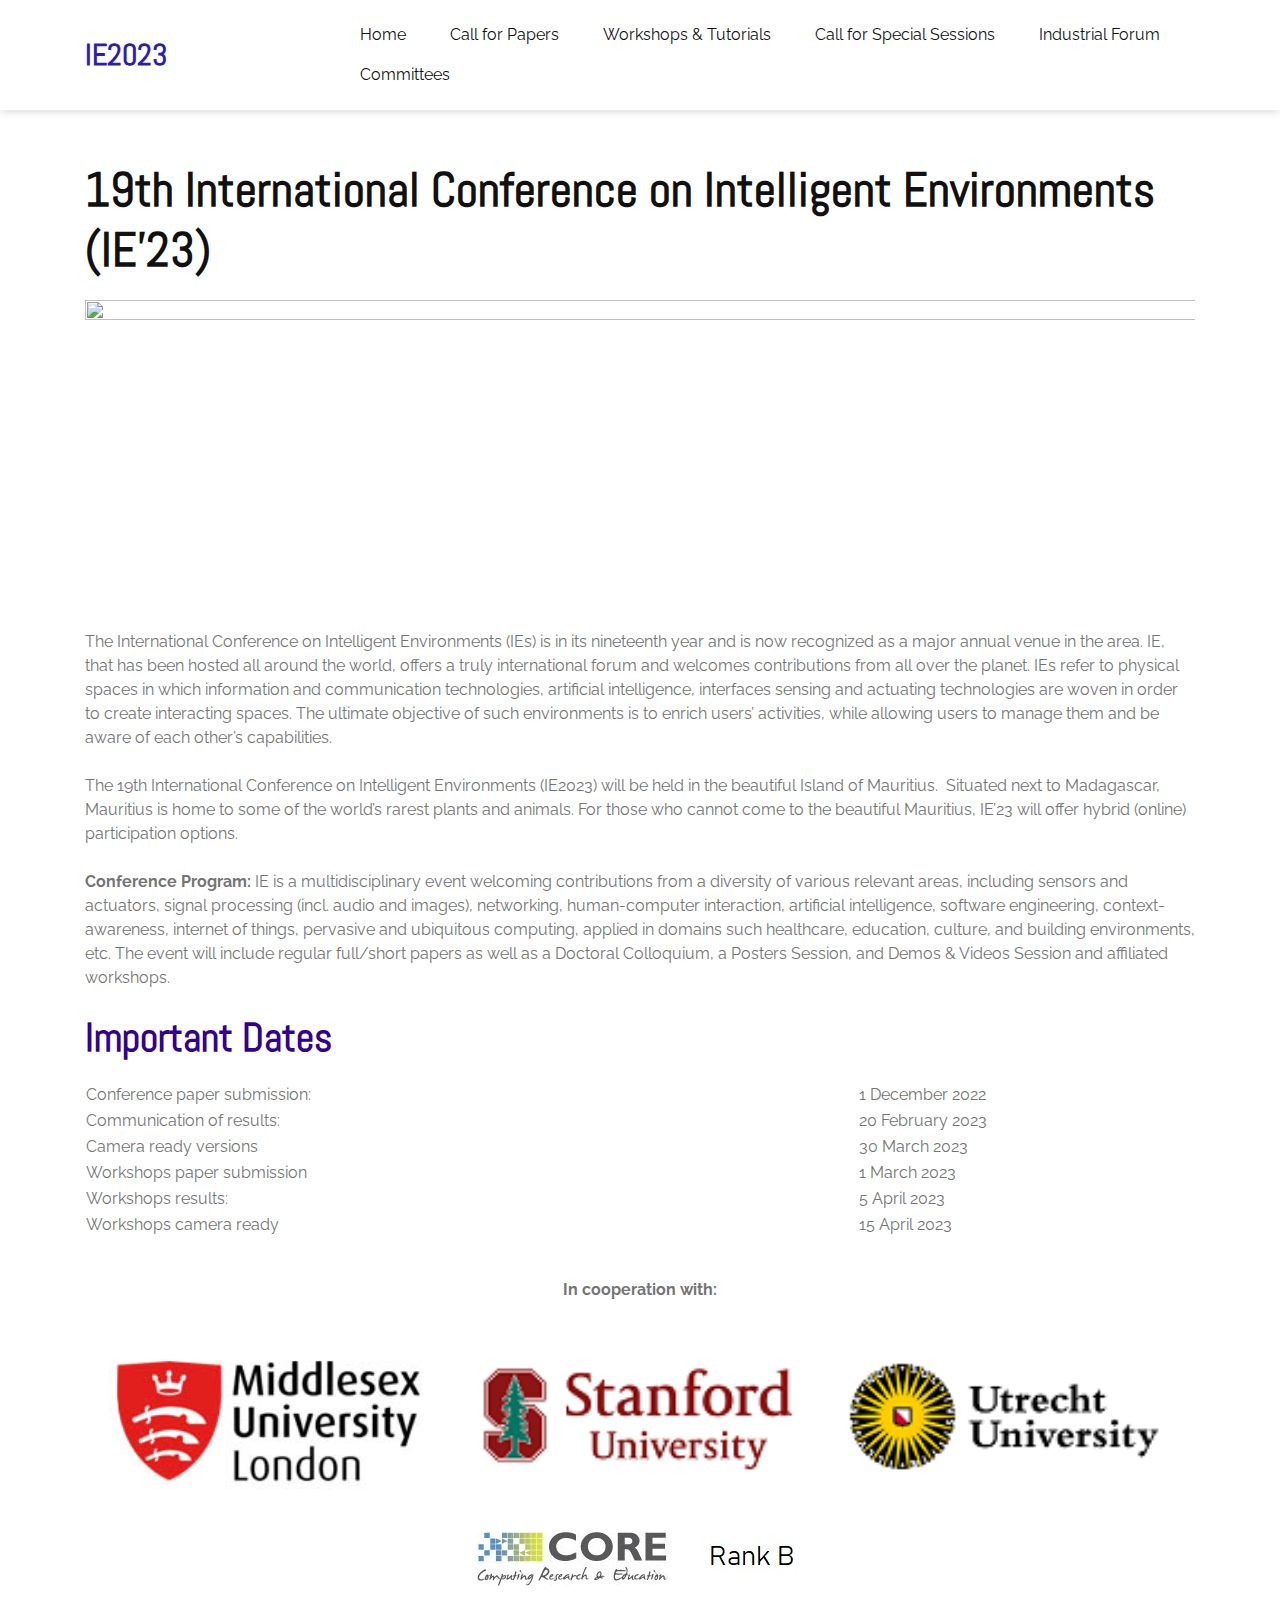
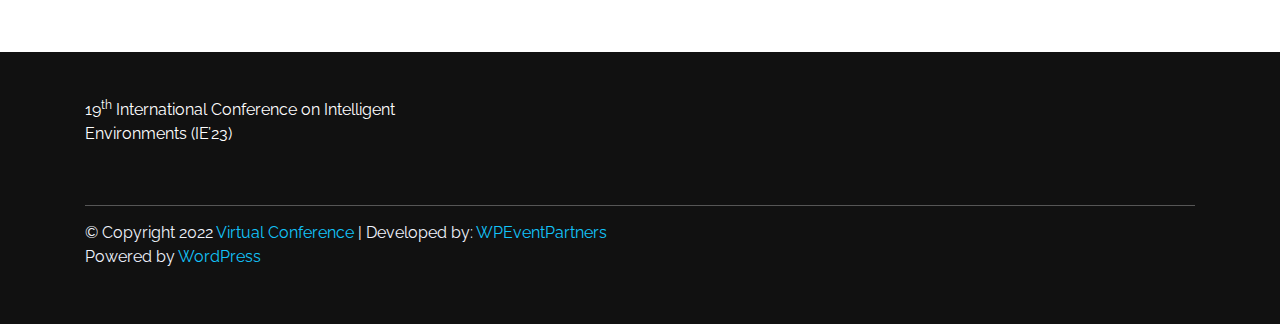
==== commit b9733cdb: "v3" ====
--- a/index.html
+++ b/index.html
@@ -217,15 +217,15 @@
 
 
 <figure class="wp-container-5 wp-block-gallery-4 wp-block-gallery has-nested-images columns-default is-cropped">
+<figure class="wp-block-image size-large"><img loading="lazy" width="250" height="130" data-id="227" src="https://mrinalsharma14.github.io/IE2023/wp-content/uploads/2022/06/middlesex-university-london-1.jpg" alt="" class="wp-image-227"></figure>
+
+
+
+<figure class="wp-block-image size-full is-style-default"><img loading="lazy" width="250" height="85" data-id="245" src="https://mrinalsharma14.github.io/IE2023/wp-content/uploads/2022/06/stanford-uni-logo-1.png" alt="" class="wp-image-245"></figure>
+
+
+
 <figure class="wp-block-image size-full"><img loading="lazy" width="250" height="85" data-id="248" src="https://mrinalsharma14.github.io/IE2023/wp-content/uploads/2022/06/utrecht-logo-1.png" alt="" class="wp-image-248"></figure>
-
-
-
-<figure class="wp-block-image size-full is-style-default"><img loading="lazy" width="250" height="85" data-id="245" src="https://mrinalsharma14.github.io/IE2023/wp-content/uploads/2022/06/stanford-uni-logo-1.png" alt="" class="wp-image-245"></figure>
-
-
-
-<figure class="wp-block-image size-large"><img loading="lazy" width="250" height="130" data-id="227" src="https://mrinalsharma14.github.io/IE2023/wp-content/uploads/2022/06/middlesex-university-london-1.jpg" alt="" class="wp-image-227"></figure>
 </figure>
 
 
